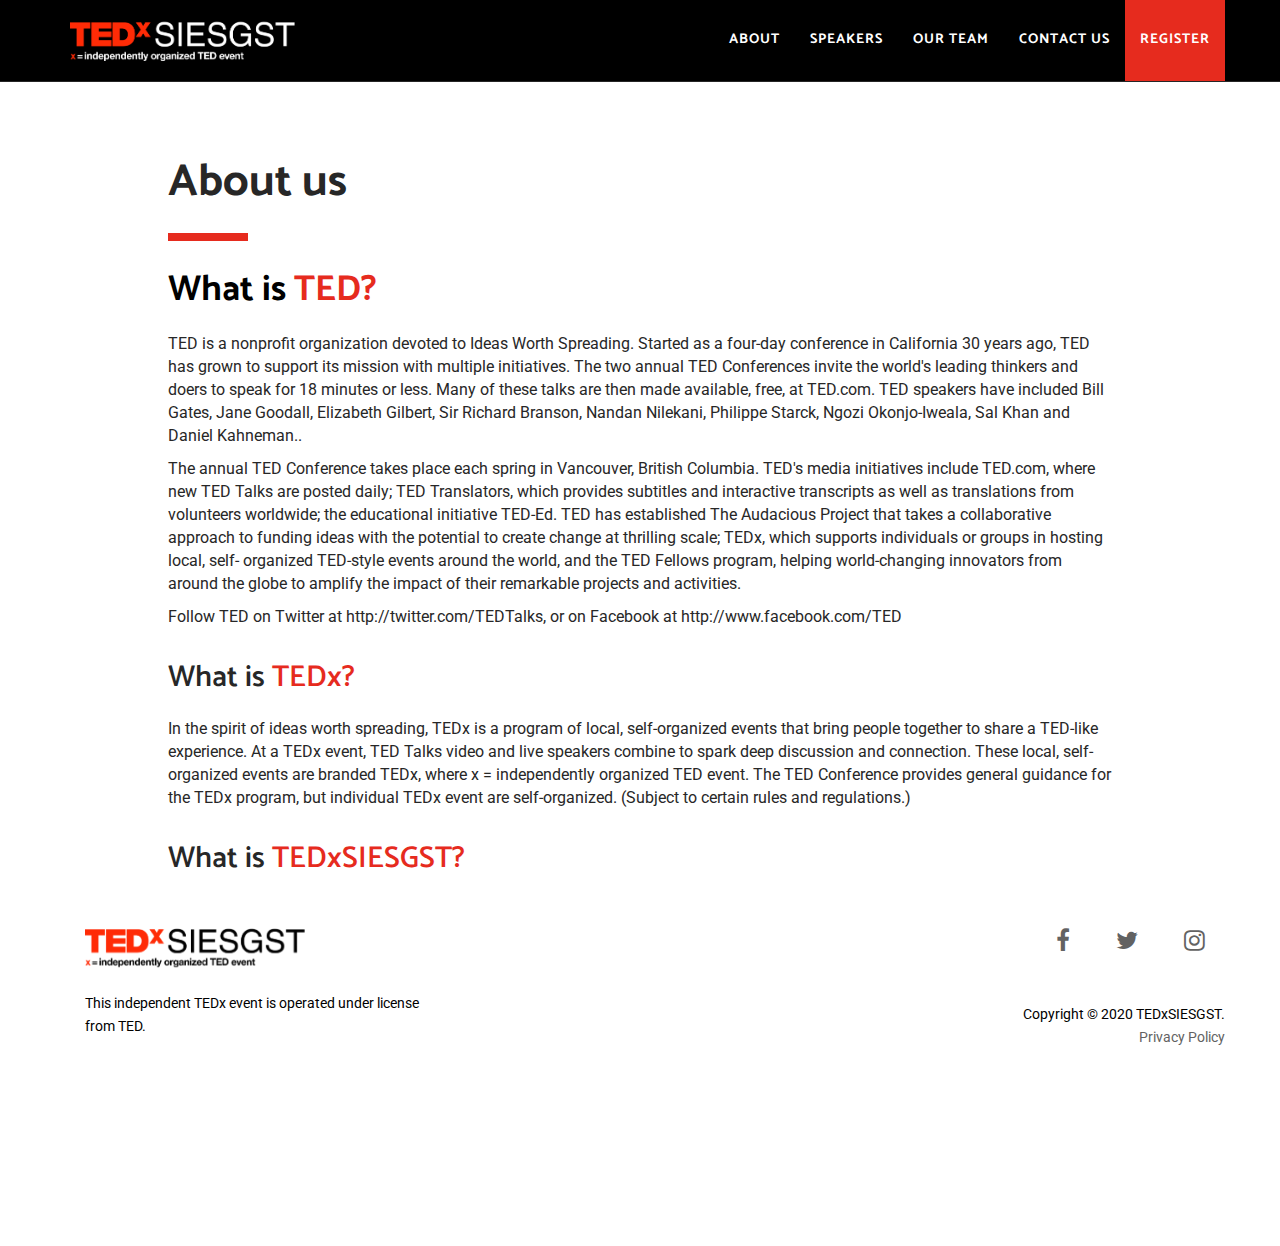
==== about/index.html @ f3faf843 "header tag with meta and social media integration" ====
<!DOCTYPE html>
<!--[if lt IE 7]>      <html class="no-js lt-ie9 lt-ie8 lt-ie7" lang="en"> <![endif]-->
<!--[if IE 7]>         <html class="no-js lt-ie9 lt-ie8" lang="en"> <![endif]-->
<!--[if IE 8]>         <html class="no-js lt-ie9" lang="en"> <![endif]-->
<!--[if gt IE 8]><!-->
<html class="no-js" lang="en">
<!--<![endif]-->

<head>
  <meta charset="utf-8">
  <meta name="viewport" content="width=device-width, initial-scale=1.0, maximum-scale=1">
  <meta http-equiv="X-UA-Compatible" content="IE=edge">

  <!-- Title, icon, description and keywords -->
  <title>About TEDx | TEDxSIES</title>
  <link rel="shortcut icon" href="../res/images/favicon.ico">
  <link rel="icon" href="../res/images/favicon.ico">
  <link rel="apple-touch-icon" href="../res/images/favicon.ico">
  <meta name="description" content="About TEDxSIES, x = independently organised TED event. SomethinK Different. This October, at SIES Graduate School of Technology.">
  <meta name="keywords" content="TEDx, SIESGST, SIES Graduate School of Technology, Navi Mumbai, event, talks, home, official, online, live, website">

  <!-- Social media tags -->
  <!-- Open Graph -->
  <meta property="og:title" content="About TEDx | TEDxSIES">
  <meta property="og:description" content="About TEDxSIES, x = independently organised TED event. SomethinK Different. This October, at SIES Graduate School of Technology.">
  <meta property="og:image" content="https://tedxsiesgst.live/og_icon.png">
  <meta property="og:url" content="https://tedxsiesgst.live">
  <meta property="og:type" content="website" />
  <meta property="og:image:type" content="image/png" />
  <meta property="og:image:width" content="512" />
  <meta property="og:image:height" content="512" />
  <meta property="og:image:alt" content="TEDxSIESGST" />
  <!-- Twitter -->
  <meta name="twitter:card" content="summary_large_image">
  <meta name="twitter:site" content="@TEDxSIESGST">
  <meta name="twitter:title" content="About TEDx | TEDxSIES" />
  <meta name="twitter:description" content="About TEDxSIES, x = independently organised TED event. SomethinK Different. This October, at SIES Graduate School of Technology." />
  <meta name="twitter:image" content="https://tedxsiesgst.live/og_icon.png" />
  <!-- Google+ -->
  <meta itemprop="name" content="About TEDx | TEDxSIES">
  <meta itemprop="description" content="About TEDxSIES, x = independently organised TED event. SomethinK Different. This October, at SIES Graduate School of Technology.">
  <meta itemprop="image" content="https://tedxsiesgst.live/og_icon.png">

  <!-- Browser themes -->
  <!-- Chrome, Firefox OS and Opera -->
  <meta name="theme-color" content="#000">
  <!-- Windows Phone -->
  <meta name="msapplication-navbutton-color" content="#000">
  <!-- iOS Safari -->
  <meta name="apple-mobile-web-app-status-bar-style" content="#000">

  <!-- Bootstrap -->
  <link rel="stylesheet" href="../res/css/bootstrap.min.css">

  <!-- Font Icons -->
  <link rel="stylesheet" href="../res/css/font-awesome.min.css">

  <!-- Plugins -->
  <link rel="stylesheet" href="../res/css/flickity.min.css">
  <link rel="stylesheet" href="../res/css/magnific-popup.css">

  <!-- Main styles -->
  <link rel="stylesheet" href="../res/css/main.css">
  <link rel="stylesheet" href="../res/css/style.css">

  <!-- Color skin -->
  <link rel="stylesheet" href="../res/css/color_red.css">

  <!-- Modernizr JS for IE8 support of HTML5 elements and media queries -->
  <!--[if lt IE 8]>
  <script src="../res/js/modernizr.min.js"></script>
  <![endif]-->
</head>

<body id="page-top">
  <!-- Navigation Start -->
  <nav id="navigation" class="navbar navbar-fixed-top navbar-dark">
    <div class="container">
      <div class="row">
        <div class="navbar-header col-lg-3">
          <button type="button" class="navbar-toggle collapsed" data-toggle="collapse" data-target="#navbar">
            <span class="sr-only">Toggle navigation</span>
            <span class="icon-bar"></span>
            <span class="icon-bar"></span>
            <span class="icon-bar"></span>
          </button>

          <a class="navbar-brand font-family-alt letter-spacing-1 text-extra-large text-uppercase" href="/">
            <img class="logo-navbar-dark" src="../res/images/logos/dark.png" alt=""/>
            <img class="logo-navbar-white" src="../res/images/logos/light.png" alt=""/>
          </a>
        </div>
        <!-- //.navbar-header -->

        <div id="navbar" class="navbar-collapse collapse col-lg-9 pull-right">
          <ul class="nav navbar-nav font-family-alt letter-spacing-1 text-uppercase font-weight-700">
            <li><a href="/about/" class="page-scroll">About</a></li>
            <li><a href="/speakers/" class="line-height-unset">Speakers</a></li>
            <li><a href="/our-team/" class="line-height-unset">Our Team</a></li>
            <li><a href="/contact/" class="line-height-unset">Contact Us</a></li>
            <li class="bg-base-color">
              <a href="/register/" class="line-height-unset width-100">
                Register
              </a>
            </li>
          </ul>
        </div>
        <!-- //.navbar-collapse -->
      </div>
      <!-- //.row -->
    </div>
    <!-- //.container -->
  </nav>
  <!-- //Navigation End -->



  <!-- Section - Alumni Start -->
  <section id="alumni" class="bg-white">
    <div class="container">
      <div class="row no-padding-rl">
        <div class="col-md-10 col-md-offset-1">
          <h1 class="font-family-alt font-weight-700 sm-title-large title-extra-large-2 text-gray-dark-2">
            About us
          </h1>
          <span class="bg-base-color xs-margin-6 xs-no-margin-rl margin-3 no-margin-rl separator-line-extra-thick-long"></span>
                <h1 class="font-family-alt font-weight-700">
                  What is <span class="text-base-color">TED?</span>
                </h1>
          <br>
          <div class="text-gray-dark-2">

            <p class="text-justify-center">TED is a nonprofit organization devoted to Ideas Worth Spreading. Started as a four-day conference in California 30 years ago, TED has grown to support its mission with multiple initiatives. The two annual TED Conferences invite the world's leading thinkers and doers to speak for 18 minutes or less. Many of these talks are then made available, free, at TED.com. TED speakers have included Bill Gates, Jane Goodall, Elizabeth Gilbert, Sir Richard Branson, Nandan Nilekani, Philippe Starck, Ngozi Okonjo-Iweala, Sal Khan and Daniel Kahneman..</p>

            <p class="text-justify-center">The annual TED Conference takes place each spring in Vancouver, British Columbia. TED's media initiatives include TED.com, where new TED Talks are posted daily; TED Translators, which provides subtitles and interactive transcripts as well as translations from volunteers worldwide; the educational initiative TED-Ed. TED has established The Audacious Project that takes a collaborative approach to funding ideas with the potential to create change at thrilling scale; TEDx, which supports individuals or groups in hosting local, self- organized TED-style events around the world, and the TED Fellows program, helping world-changing innovators from around the globe to amplify the impact of their remarkable projects and activities.</p>

            <p class="text-justify" >Follow TED on Twitter at http://twitter.com/TEDTalks, or on Facebook at http://www.facebook.com/TED</p>
          </div>
            <br>
          <div class="text-gray-dark-2">
            <h2 class="font-family-alt font-weight-600 ">
             What is  <span class="text-base-color">TEDx?</span>
            </h2>
            <br>
            <p class="text-justify-center"> In the spirit of ideas worth spreading, TEDx is a program of local, self-organized events that bring people together to share a TED-like experience. At a TEDx event, TED Talks video and live speakers combine to spark deep discussion and connection. These local, self-organized events are branded TEDx, where x = independently organized TED event. The TED Conference provides general guidance for the TEDx program, but individual TEDx event are self-organized. (Subject to certain rules and regulations.) </p>
          <br>
          <h2 class="font-family-alt font-weight-600">
            What is <span class="text-base-color">TEDxSIESGST?</span> 
          </h2>
          </div>
        </div>
        <!-- //.col-md-10 -->
      </div>
      <!-- //.row -->

  

  



  <!-- Section - Parallax banner start -->
  <section id="home-bg-parallax" class="height-50 no-padding overflow-hidden width-100">
    <!-- BG Parallax -->
    <div class="bg-parallax bg-overlay-black-5 width-100"></div>

    <div class="display-table height-100 position-absolute position-top position-left width-100">
      <div class="display-table-cell vertical-align-middle">
        <div class="container">
          <div class="row">
            <div class="countdown-timer">
              <div class="days">
                <span class="value">00</span>
                <span class="label">DAYS</span>
              </div>
              <div class="hours">
                <span class="value">00</span>
                <span class="label">HOURS</span>
              </div>
              <div class="minutes">
                <span class="value">00</span>
                <span class="label">MINS</span>
              </div>
              <div class="seconds">
                <span class="value">00</span>
                <span class="label">SEC</span>
              </div>
            </div>
          </div>
          <!-- //.row -->
        </div>
        <!-- //.container -->
      </div>
      <!-- //.display-table-cell -->
    </div>
    <!-- //.display-table -->
  </section>
  <!-- //Section - Parallax banner end -->



  <!-- Footer Start -->
  <footer class="footer bg-white">
    <div class="container">
      <div class="row">
        <div class="col-sm-4">
          <div class="footer-logo xs-text-center">
            <img src="../res/images/footer2.png" alt="">
          </div>
          <!-- //.footer-logo -->
          <p class="disclaimer xs-text-center">
            This independent TEDx event is operated under license from TED.
          </p>
          <!-- //.disclaimer -->
        </div>
        <!-- //.col-sm-4 -->

        <div class="col-sm-8">
          <div class="footer-social text-right">
            <ul class="list-inline list-unstyled no-margin xs-text-center xs-title-small title-medium">
              <li><a href="https://www.facebook.com/tedxsiesgst/"><i class="fa fa-facebook"></i></a></li>
              <li><a href="https://twitter.com/TEDxSIESGST"><i class="fa fa-twitter"></i></a></li>
              <li><a href="https://www.instagram.com/tedxSiesgst/"><i class="fa fa-instagram"></i></a></li>
            </ul>
            <br>
              <p class="disclaimer xs-text-center">
           
                <br>
                Copyright © 2020 TEDxSIESGST. <br> <a href="/Privacy/privacy.html" >Privacy Policy</a>
              </p>
          </div>
          <!-- //.footer-social -->
        </div>
        <!-- //.col-sm-8 -->
      </div>
      <!-- //.row -->
    </div>
    <!-- //.container -->
  </footer>
  <!-- //Footer End -->


  <!-- Scroll to top -->
  <a href="#page-top" class="page-scroll scroll-to-top"><i class="fa fa-angle-up"></i></a>


  <!-- jQuery -->
  <script src="../res/js/jquery.min.js"></script>

  <!-- Bootstrap -->
  <script src="../res/js/bootstrap.min.js"></script>

  <!-- Plugins -->
  <script src="../res/js/pace.min.js"></script>
  <script src="../res/js/debouncer.min.js"></script>
  <script src="../res/js/jquery.easing.min.js"></script>
  <script src="../res/js/jquery.inview.min.js"></script>
  <script src="../res/js/jquery.matchHeight.js"></script>
  <script src="../res/js/isotope.pkgd.min.js"></script>
  <script src="../res/js/imagesloaded.pkgd.min.js"></script>
  <script src="../res/js/flickity.pkgd.min.js"></script>
  <script src="../res/js/jquery.magnific-popup.min.js"></script>
  <script src="../res/js/jquery.validate.min.js"></script>

  <!-- BG Parallax JS -->
  <script src="../res/js/TweenMax.min.js"></script>
  <script src="../res/js/ScrollMagic.min.js"></script>
  <script src="../res/js/animation.gsap.min.js"></script>

  <!-- Theme -->
  <script src="../res/js/main.js"></script>

  <!-- Countdown -->
  <script src="../res/js/jquery.countdown.min.js"></script>
  <script src="../res/js/countdown.js"></script>

</body>

</html>
---- res/css/main.css ----
@import url(https://fonts.googleapis.com/css?family=Roboto:300,400,700);
@import url(https://fonts.googleapis.com/css?family=Catamaran:400,700,900);

body,
html,
ul {
  margin: 0;
  padding: 0
}
ol {
  padding-left: 0
}

.features-box p,
img {
  -webkit-backface-visibility: hidden
}

body,
html {
  height: 100%
}

body {
  color: #000;
  font-family: Roboto, sans-serif;
  font-size: 14px;
  -webkit-font-smoothing: antialiased;
  line-height: 23px;
  overflow-x: hidden
}

p {
  font-size: 16px
}

a,
a:active {
  color: #626262;
  text-decoration: none
}

a:focus,
a:hover {
  color: #272727;
  text-decoration: none
}

a:focus {
  outline: 0!important
}

img {
  height: auto;
  max-width: 100%
}

video {
  background-size: cover;
  display: table-cell;
  vertical-align: middle;
  width: 100%
}

dl,
ol,
ul {
  list-style-position: outside
}

ul {
  list-style: none
}

iframe {
  border: 0
}

input,
select,
textarea {
  letter-spacing: 1px;
  margin: 0 0 20px;
  max-width: 100%;
  padding: 8px 15px;
  resize: none;
  width: 100%;
  border: 2px solid rgba(0, 0, 0, .13)!important;
  font-size: 13px
}

input[type=button],
input[type=text],
input[type=email],
input[type=search],
input[type=password],
input[type=submit],
select,
textarea {
  -webkit-appearance: none;
  -moz-appearance: none;
  appearance: none;
  border-radius: 0;
  -webkit-transition: border .2s ease-in-out;
  -moz-transition: border .2s ease-in-out;
  -o-transition: border .2s ease-in-out;
  transition: border .2s ease-in-out;
  padding: 12px 24px
}

input:focus,
textarea:focus {
  border: 1px solid #989898;
  outline: 0
}

input[type=submit] {
  width: auto
}

select {
  color: #272727;
  outline: 0
}

select::-ms-expand {
  display: none
}

.select-wrapper {
  background: url(../images/icons/select-arrow.png) 97% 50% no-repeat #fff;
  box-shadow: none;
  margin-bottom: 20px;
  overflow: hidden;
  width: 100%
}

.select-wrapper select {
  background-color: transparent;
  background-image: none;
  cursor: pointer;
  margin-bottom: 0
}

form .error {
  border-color: #c00!important
}

form label.error {
  display: none!important
}

::selection {
  background: #dfdfdf;
  color: #000
}

::-moz-selection {
  background: #dfdfdf;
  color: #000
}

::-webkit-input-placeholder {
  color: #666!important;
  font-size: 13px;
  text-overflow: ellipsis
}

:-moz-placeholder {
  color: #666!important;
  font-size: 13px;
  opacity: 1;
  text-overflow: ellipsis
}

:-ms-input-placeholder {
  color: #666!important;
  font-size: 13px;
  opacity: 1;
  text-overflow: ellipsis
}

::-webkit-scrollbar {
  width: 12px
}

::-webkit-scrollbar-track {
  -webkit-box-shadow: inset 0 0 6px rgba(0, 0, 0, .3);
  -moz-box-shadow: inset 0 0 6px rgba(0, 0, 0, .3);
  box-shadow: inset 0 0 6px rgba(0, 0, 0, .3)
}

::-webkit-scrollbar-thumb {
  background: rgba(210, 210, 210, .8);
  -webkit-box-shadow: inset 0 0 6px rgba(0, 0, 0, .5);
  -moz-box-shadow: inset 0 0 6px rgba(0, 0, 0, .5);
  box-shadow: inset 0 0 6px rgba(0, 0, 0, .5)
}

::-webkit-scrollbar-thumb:window-inactive {
  background: rgba(210, 210, 210, .4)
}

h1,
h2,
h3,
h4,
h5,
h6 {
  margin: 0;
  padding: 0
}

.text-extra-small {
  font-size: 10px!important;
  line-height: 15px!important
}

.text-small {
  font-size: 11px!important;
  line-height: 20px!important
}

.text-medium {
  font-size: 14px!important;
  line-height: 22px!important
}

.text-large {
  font-size: 15px!important;
  line-height: 24px!important
}

.text-extra-large {
  font-size: 18px!important;
  line-height: 26px!important
}

.title-small {
  font-size: 20px!important;
  line-height: 30px!important
}

.title-medium {
  font-size: 24px!important;
  line-height: 32px!important
}

.title-large {
  font-size: 28px!important;
  line-height: 34px!important
}

.title-extra-large {
  font-size: 35px!important;
  line-height: 38px!important
}

.title-extra-large-2 {
  font-size: 45px!important;
  line-height: 45px!important
}

.title-extra-large-3 {
  font-size: 50px!important;
  line-height: 50px!important
}

.title-extra-large-4 {
  font-size: 70px!important;
  line-height: 70px!important
}

.title-extra-large-5 {
  font-size: 80px!important;
  line-height: 80px!important
}

.title-big {
  font-size: 100px!important;
  line-height: 100px!important
}

.title-big-2 {
  font-size: 125px!important;
  line-height: 125px!important
}

.title-big-3 {
  font-size: 150px!important;
  line-height: 150px!important
}

.font-family-base {
  font-family: Roboto, sans-serif!important
}

.btn,
.font-family-alt {
  font-family: Catamaran, sans-serif!important
}

.font-weight-100 {
  font-weight: 100!important
}

.font-weight-300 {
  font-weight: 300!important
}

.font-weight-400 {
  font-weight: 400!important
}

.font-weight-600 {
  font-weight: 600!important
}

.font-weight-700 {
  font-weight: 700!important
}

.font-weight-900 {
  font-weight: 900!important
}

.letter-spacing-1 {
  letter-spacing: 1px!important
}

.letter-spacing-2 {
  letter-spacing: 2px!important
}

.letter-spacing-3 {
  letter-spacing: 3px!important
}

.letter-spacing-4 {
  letter-spacing: 4px!important
}

.letter-spacing-5 {
  letter-spacing: 5px!important
}

.letter-spacing-6 {
  letter-spacing: 6px!important
}

.letter-spacing-7 {
  letter-spacing: 7px!important
}

.letter-spacing-8 {
  letter-spacing: 8px!important
}

.letter-spacing-9 {
  letter-spacing: 9px!important
}

.letter-spacing-10 {
  letter-spacing: 10px!important
}

.no-letter-spacing {
  letter-spacing: 0!important
}

.line-height-none {
  line-height: 0!important
}

.line-height-unset {
  line-height: unset!important
}

.text-decoration-line-through {
  text-decoration: line-through!important
}

.text-decoration-underline {
  text-decoration: underline!important
}

.text-transform-none {
  text-transform: none!important
}

.text-transform-unset {
  text-transform: unset!important
}

.word-wrap {
  word-wrap: break-word
}

.bg-cover,
.bg-fix,
.bg-parallax {
  background-repeat: no-repeat!important;
  overflow: hidden;
  background-position: center center!important;
  position: relative;
  background-size: cover!important
}

.bg-fix {
  -webkit-animation-duration: 0s;
  -webkit-animation-fill-mode: none;
  background-attachment: fixed!important
}

.bg-parallax {
  height: 150%;
  top: -75%
}

.bg-position-top {
  background-position: right top!important
}

.bg-position-right {
  background-position: right center!important
}

.bg-position-left {
  background-position: left center!important
}

.bg-hover-transparent:hover {
  background-color: transparent!important
}

.bg-overlay-black-1,
.bg-overlay-black-2,
.bg-overlay-black-3,
.bg-overlay-black-4,
.bg-overlay-black-5,
.bg-overlay-black-6,
.bg-overlay-black-7,
.bg-overlay-black-8,
.bg-overlay-black-9,
.bg-overlay-gray-1,
.bg-overlay-gray-2,
.bg-overlay-gray-3,
.bg-overlay-gray-4,
.bg-overlay-gray-5,
.bg-overlay-gray-6,
.bg-overlay-gray-7,
.bg-overlay-gray-8,
.bg-overlay-gray-9 {
  position: relative
}

.bg-overlay-black-1:before,
.bg-overlay-black-2:before,
.bg-overlay-black-3:before,
.bg-overlay-black-4:before,
.bg-overlay-black-5:before,
.bg-overlay-black-6:before,
.bg-overlay-black-7:before,
.bg-overlay-black-8:before,
.bg-overlay-black-9:before,
.bg-overlay-gray-1:before,
.bg-overlay-gray-2:before,
.bg-overlay-gray-3:before,
.bg-overlay-gray-4:before,
.bg-overlay-gray-5:before,
.bg-overlay-gray-6:before,
.bg-overlay-gray-7:before,
.bg-overlay-gray-8:before,
.bg-overlay-gray-9:before {
  content: '';
  display: block;
  height: 100%;
  left: 0;
  position: absolute;
  top: 0;
  width: 100% 
}

.bg-overlay-black-1:before {
  background: rgba(0, 0, 0, .1)!important
}

.bg-overlay-black-2:before {
  background: rgba(0, 0, 0, .2)!important
}

.bg-overlay-black-3:before {
  background: rgba(0, 0, 0, .3)!important
}

.bg-overlay-black-4:before {
  background: rgba(0, 0, 0, .4)!important
}

.bg-overlay-black-5:before {
  background: rgba(0, 0, 0, .5)!important
}

.bg-overlay-black-6:before {
  background: rgba(0, 0, 0, .6)!important
}

.bg-overlay-black-7:before {
  background: rgba(0, 0, 0, .7)!important
}

.bg-overlay-black-8:before {
  background: rgba(0, 0, 0, .8)!important
}

.bg-overlay-black-9:before {
  background: rgba(0, 0, 0, .9)!important
}

.bg-overlay-gray-1:before {
  background: rgba(37, 37, 37, .1)!important
}

.bg-overlay-gray-2:before {
  background: rgba(37, 37, 37, .2)!important
}

.bg-overlay-gray-3:before {
  background: rgba(37, 37, 37, .3)!important
}

.bg-overlay-gray-4:before {
  background: rgba(37, 37, 37, .4)!important
}

.bg-overlay-gray-5:before {
  background: rgba(37, 37, 37, .5)!important
}

.bg-overlay-gray-6:before {
  background: rgba(37, 37, 37, .6)!important
}

.bg-overlay-gray-7:before {
  background: rgba(37, 37, 37, .7)!important
}

.bg-overlay-gray-8:before {
  background: rgba(37, 37, 37, .8)!important
}

.bg-overlay-gray-9:before {
  background: rgba(37, 37, 37, .9)!important
}

.border {
  border: 1px solid rgba(0, 0, 0, .1)!important
}

.border-top {
  border-top: 1px solid rgba(0, 0, 0, .1)
}

.border-right {
  border-right: 1px solid rgba(0, 0, 0, .1)
}

.border-bottom {
  border-bottom: 1px solid rgba(0, 0, 0, .1)
}

.border-left {
  border-left: 1px solid rgba(0, 0, 0, .1)
}

.border-thick {
  border-width: 2px!important
}

.border-medium-thick {
  border-width: 3px!important
}

.border-extra-thick {
  border-width: 4px!important
}

.no-border-tb,
.no-border-top {
  border-top: none!important
}

.no-border-bottom,
.no-border-tb {
  border-bottom: none!important
}

.no-border-right,
.no-border-rl {
  border-right: none!important
}

.no-border-left,
.no-border-rl {
  border-left: none!important
}

.border-circle {
  border-radius: 50%!important
}

.border-round {
  border-radius: 3px!important
}

.no-border {
  border: none!important
}

.no-border-radius {
  border-radius: 0!important
}

.button {
  margin-top: 0;
  margin-bottom: 0
}

.btn {
  border: 2px solid transparent;
  border-radius: 0;
  display: inline-block;
  font-size: 12px;
  font-weight: 600;
  letter-spacing: 1px;
  margin-right: 15px;
  padding: 8px 20px 9px;
  text-transform: uppercase;
  width: auto;
  -webkit-transition: all .2s ease-in-out;
  -moz-transition: all .2s ease-in-out;
  -o-transition: all .2s ease-in-out;
  transition: all .2s ease-in-out
}

.btn:hover {
  background-color: transparent
}

.btn:focus {
  border-width: 2px!important
}

.btn i {
  margin-right: 5px
}

.btn-round {
  border-radius: 4px!important
}

.btn.btn-extra-small {
  font-size: 9px;
  padding: 4px 12px 3px
}

.btn.btn-small {
  font-size: 11px;
  padding: 5px 14px
}

.btn.btn-medium {
  font-size: 14px;
  padding: 10px 22px
}

.btn.btn-large {
  font-size: 16px;
  padding: 16px 30px
}

.btn.btn-extra-large {
  font-size: 18px;
  padding: 18px 35px
}

.btn.btn-hover-transparent:hover {
  background-color: transparent!important
}

.btn.btn-border-thin,
.btn.btn-border-thin:focus {
  border-width: 1px!important
}

.btn.btn-border-thick,
.btn.btn-border-thick:focus {
  border-width: 4px!important
}

.display-block {
  display: block!important
}

.display-inherit {
  display: inherit!important
}

.display-inline {
  display: inline!important
}

.display-inline-block {
  display: inline-block!important
}

.display-none {
  display: none!important
}

.display-table {
  display: table!important
}

.display-table-cell {
  display: table-cell!important
}

.ease {
  -webkit-transition: all .2s ease-in-out;
  -moz-transition: all .2s ease-in-out;
  -o-transition: all .2s ease-in-out;
  transition: all .2s ease-in-out
}

.title-sideline-base-color,
.title-sideline-black,
.title-sideline-blue,
.title-sideline-gray,
.title-sideline-gray-dark,
.title-sideline-gray-dark-2,
.title-sideline-gray-light,
.title-sideline-gray-light-2,
.title-sideline-green,
.title-sideline-green-2,
.title-sideline-orange,
.title-sideline-orange-2,
.title-sideline-pink,
.title-sideline-purple,
.title-sideline-red,
.title-sideline-white,
.title-sideline-white-2,
.title-sideline-white-3,
.title-strikethrough-base-color,
.title-strikethrough-black,
.title-strikethrough-blue,
.title-strikethrough-gray,
.title-strikethrough-gray-dark,
.title-strikethrough-gray-dark-2,
.title-strikethrough-gray-light,
.title-strikethrough-gray-light-2,
.title-strikethrough-green,
.title-strikethrough-green-2,
.title-strikethrough-orange,
.title-strikethrough-orange-2,
.title-strikethrough-pink,
.title-strikethrough-purple,
.title-strikethrough-red,
.title-strikethrough-white,
.title-strikethrough-white-2,
.title-strikethrough-white-3,
.title-underline-base-color,
.title-underline-black,
.title-underline-blue,
.title-underline-gray,
.title-underline-gray-dark,
.title-underline-gray-dark-2,
.title-underline-gray-light,
.title-underline-gray-light-2,
.title-underline-green,
.title-underline-green-2,
.title-underline-orange,
.title-underline-orange-2,
.title-underline-pink,
.title-underline-purple,
.title-underline-red,
.title-underline-thick-base-color,
.title-underline-thick-black,
.title-underline-thick-blue,
.title-underline-thick-gray,
.title-underline-thick-gray-dark,
.title-underline-thick-gray-dark-2,
.title-underline-thick-gray-light,
.title-underline-thick-gray-light-2,
.title-underline-thick-green,
.title-underline-thick-green-2,
.title-underline-thick-orange,
.title-underline-thick-orange-2,
.title-underline-thick-pink,
.title-underline-thick-purple,
.title-underline-thick-red,
.title-underline-thick-white,
.title-underline-thick-white-2,
.title-underline-thick-white-3,
.title-underline-white,
.title-underline-white-2,
.title-underline-white-3 {
  display: inline-block
}

.title-sideline-base-color,
.title-sideline-black,
.title-sideline-blue,
.title-sideline-gray,
.title-sideline-gray-dark,
.title-sideline-gray-dark-2,
.title-sideline-gray-light,
.title-sideline-gray-light-2,
.title-sideline-green,
.title-sideline-green-2,
.title-sideline-orange,
.title-sideline-orange-2,
.title-sideline-pink,
.title-sideline-purple,
.title-sideline-red,
.title-sideline-white,
.title-sideline-white-2,
.title-sideline-white-3,
.title-strikethrough-base-color,
.title-strikethrough-black,
.title-strikethrough-blue,
.title-strikethrough-gray,
.title-strikethrough-gray-dark,
.title-strikethrough-gray-dark-2,
.title-strikethrough-gray-light,
.title-strikethrough-gray-light-2,
.title-strikethrough-green,
.title-strikethrough-green-2,
.title-strikethrough-orange,
.title-strikethrough-orange-2,
.title-strikethrough-pink,
.title-strikethrough-purple,
.title-strikethrough-red,
.title-strikethrough-white,
.title-strikethrough-white-2,
.title-strikethrough-white-3 {
  position: relative
}

.title-underline-base-color,
.title-underline-black,
.title-underline-blue,
.title-underline-gray,
.title-underline-gray-dark,
.title-underline-gray-dark-2,
.title-underline-gray-light,
.title-underline-gray-light-2,
.title-underline-green,
.title-underline-green-2,
.title-underline-orange,
.title-underline-orange-2,
.title-underline-pink,
.title-underline-purple,
.title-underline-red,
.title-underline-white,
.title-underline-white-2,
.title-underline-white-3 {
  border-bottom: 2px solid transparent;
  padding-bottom: 3px
}

.title-underline-thick-base-color,
.title-underline-thick-black,
.title-underline-thick-blue,
.title-underline-thick-gray,
.title-underline-thick-gray-dark,
.title-underline-thick-gray-dark-2,
.title-underline-thick-gray-light,
.title-underline-thick-gray-light-2,
.title-underline-thick-green,
.title-underline-thick-green-2,
.title-underline-thick-orange,
.title-underline-thick-orange-2,
.title-underline-thick-pink,
.title-underline-thick-purple,
.title-underline-thick-red,
.title-underline-thick-white,
.title-underline-thick-white-2,
.title-underline-thick-white-3 {
  border-bottom: 5px solid transparent;
  padding-bottom: 4px
}

.title-sideline-base-color,
.title-sideline-black,
.title-sideline-blue,
.title-sideline-gray,
.title-sideline-gray-dark,
.title-sideline-gray-dark-2,
.title-sideline-gray-light,
.title-sideline-gray-light-2,
.title-sideline-green,
.title-sideline-green-2,
.title-sideline-orange,
.title-sideline-orange-2,
.title-sideline-pink,
.title-sideline-purple,
.title-sideline-red,
.title-sideline-white,
.title-sideline-white-2,
.title-sideline-white-3 {
  padding: 0
}

.title-sideline-base-color:before,
.title-sideline-black:before,
.title-sideline-blue:before,
.title-sideline-gray-dark-2:before,
.title-sideline-gray-dark:before,
.title-sideline-gray-light-2:before,
.title-sideline-gray-light:before,
.title-sideline-gray:before,
.title-sideline-green-2:before,
.title-sideline-green:before,
.title-sideline-orange-2:before,
.title-sideline-orange:before,
.title-sideline-pink:before,
.title-sideline-purple:before,
.title-sideline-red:before,
.title-sideline-white-2:before,
.title-sideline-white-3:before,
.title-sideline-white:before {
  content: '';
  margin-top: -2px;
  position: absolute;
  left: -20px;
  top: 50%;
  width: 12px;
  height: 4px
}

.title-strikethrough-base-color:before,
.title-strikethrough-black:before,
.title-strikethrough-blue:before,
.title-strikethrough-gray-dark-2:before,
.title-strikethrough-gray-dark:before,
.title-strikethrough-gray-light-2:before,
.title-strikethrough-gray-light:before,
.title-strikethrough-gray:before,
.title-strikethrough-green-2:before,
.title-strikethrough-green:before,
.title-strikethrough-orange-2:before,
.title-strikethrough-orange:before,
.title-strikethrough-pink:before,
.title-strikethrough-purple:before,
.title-strikethrough-red:before,
.title-strikethrough-white-2:before,
.title-strikethrough-white-3:before,
.title-strikethrough-white:before {
  content: '';
  display: block;
  margin-top: -1px;
  position: absolute;
  top: 50%;
  left: 0;
  width: 100%;
  height: 2px
}

.height-50 {
  height: 50%!important
}

.height-100 {
  height: 100%!important
}

.height-auto {
  height: auto!important
}

.min-height-100 {
  min-height: 100%
}

.img-box-shadow {
  box-shadow: 0 0 25px 0 rgba(0, 0, 0, .04)
}

.img-box-shadow-shallow {
  box-shadow: 0 0 20px 0 rgba(0, 0, 0, .06)
}

.img-box-shadow-wide {
  box-shadow: 0 23px 40px rgba(0, 0, 0, .2)
}

.margin-1 {
  margin: 1%!important
}

.margin-1-5 {
  margin: 1.5%!important
}

.margin-2 {
  margin: 2%!important
}

.margin-2-5 {
  margin: 2.5%!important
}

.margin-3 {
  margin: 3%!important
}

.margin-3-5 {
  margin: 3.5%!important
}

.margin-4 {
  margin: 4%!important
}

.margin-4-5 {
  margin: 4.5%!important
}

.margin-5 {
  margin: 5%!important
}

.margin-5-5 {
  margin: 5.5%!important
}

.margin-6 {
  margin: 6%!important
}

.margin-6-5 {
  margin: 6.5%!important
}

.margin-7 {
  margin: 7%!important
}

.margin-7-5 {
  margin: 7.5%!important
}

.margin-8 {
  margin: 8%!important
}

.margin-8-5 {
  margin: 8.5%!important
}

.margin-9 {
  margin: 9%!important
}

.margin-9-5 {
  margin: 9.5%!important
}

.margin-10 {
  margin: 10%!important
}

.margin-10-5 {
  margin: 10.5%!important
}

.margin-11 {
  margin: 11%!important
}

.margin-11-5 {
  margin: 11.5%!important
}

.margin-12 {
  margin: 12%!important
}

.margin-12-5 {
  margin: 12.5%!important
}

.margin-13 {
  margin: 13%!important
}

.margin-13-5 {
  margin: 13.5%!important
}

.margin-14 {
  margin: 14%!important
}

.margin-14-5 {
  margin: 14.5%!important
}

.margin-15 {
  margin: 15%!important
}

.margin-15-5 {
  margin: 15.5%!important
}

.margin-16 {
  margin: 16%!important
}

.margin-16-5 {
  margin: 16.5%!important
}

.margin-17 {
  margin: 17%!important
}

.margin-17-5 {
  margin: 17.5%!important
}

.margin-18 {
  margin: 18%!important
}

.margin-18-5 {
  margin: 18.5%!important
}

.margin-19 {
  margin: 19%!important
}

.margin-19-5 {
  margin: 19.5%!important
}

.margin-20 {
  margin: 20%!important
}

.margin-20-5 {
  margin: 20.5%!important
}

.no-margin-tb,
.no-margin-top {
  margin-top: 0!important
}

.no-margin-bottom,
.no-margin-tb {
  margin-bottom: 0!important
}

.margin-rl-auto {
  margin-right: auto!important;
  margin-left: auto!important
}

.margin-top-16p {
  margin-top: 16px;
}

.no-margin-right,
.no-margin-rl {
  margin-right: 0!important
}

.no-margin-left,
.no-margin-rl {
  margin-left: 0!important
}

.no-margin {
  margin: 0!important
}

.opacity-0 {
  opacity: 0!important
}

.opacity-1 {
  opacity: .1!important
}

.opacity-2 {
  opacity: .2!important
}

.opacity-3 {
  opacity: .3!important
}

.opacity-4 {
  opacity: .4!important
}

.opacity-5 {
  opacity: .5!important
}

.opacity-6 {
  opacity: .6!important
}

.opacity-7 {
  opacity: .7!important
}

.opacity-8 {
  opacity: .8!important
}

.opacity-9 {
  opacity: .9!important
}

.no-opacity {
  opacity: 1!important
}

.overflow-auto {
  overflow: auto!important
}

.overflow-hidden {
  overflow: hidden!important
}

.overflow-visible {
  overflow: visible!important
}

.padding-1 {
  padding: 1%!important
}

.padding-1-5 {
  padding: 1.5%!important
}

.padding-2 {
  padding: 2%!important
}

.padding-2-5 {
  padding: 2.5%!important
}

.padding-3 {
  padding: 3%!important
}

.padding-3-5 {
  padding: 3.5%!important
}

.padding-4 {
  padding: 4%!important
}

.padding-4-5 {
  padding: 4.5%!important
}

.padding-5 {
  padding: 5%!important
}

.padding-5-5 {
  padding: 5.5%!important
}

.padding-6 {
  padding: 6%!important
}

.padding-6-5 {
  padding: 6.5%!important
}

.padding-7 {
  padding: 7%!important
}

.padding-7-5 {
  padding: 7.5%!important
}

.padding-8 {
  padding: 8%!important
}

.padding-8-5 {
  padding: 8.5%!important
}

.padding-9 {
  padding: 9%!important
}

.padding-9-5 {
  padding: 9.5%!important
}

.padding-10 {
  padding: 10%!important
}

.padding-10-5 {
  padding: 10.5%!important
}

.padding-11 {
  padding: 11%!important
}

.padding-11-5 {
  padding: 11.5%!important
}

.padding-12 {
  padding: 12%!important
}

.padding-12-5 {
  padding: 12.5%!important
}

.padding-13 {
  padding: 13%!important
}

.padding-13-5 {
  padding: 13.5%!important
}

.padding-14 {
  padding: 14%!important
}

.padding-14-5 {
  padding: 14.5%!important
}

.padding-15 {
  padding: 15%!important
}

.padding-15-5 {
  padding: 15.5%!important
}

.padding-16 {
  padding: 16%!important
}

.padding-16-5 {
  padding: 16.5%!important
}

.padding-17 {
  padding: 17%!important
}

.padding-17-5 {
  padding: 17.5%!important
}

.padding-18 {
  padding: 18%!important
}

.padding-18-5 {
  padding: 18.5%!important
}

.padding-19 {
  padding: 19%!important
}

.padding-19-5 {
  padding: 19.5%!important
}

.padding-20 {
  padding: 20%!important
}

.padding-20-5 {
  padding: 20.5%!important
}

.padding-tb-9px {
  padding-top: 9px;
  padding-bottom: 9px
}

.no-padding-tb,
.no-padding-top {
  padding-top: 0!important
}

.no-padding-bottom,
.no-padding-tb {
  padding-bottom: 0!important
}

.padding-rl-13px {
  padding-right: 13px;
  padding-left: 13px
}

.no-padding-right,
.no-padding-rl {
  padding-right: 0!important
}

.no-padding-left,
.no-padding-rl {
  padding-left: 0!important
}

.no-padding {
  padding: 0!important
}

.position-absolute {
  position: absolute!important
}

.position-fixed {
  position: fixed!important
}

.position-relative {
  position: relative!important
}

.position-top {
  top: 0!important
}

.position-right {
  right: 0!important
}

.position-bottom {
  bottom: 0!important
}

.position-left {
  left: 0!important
}

.position-top-50 {
  top: 50%!important
}

.position-left-50 {
  left: 50%!important
}

.separator-line,
.separator-line-extra-thick,
.separator-line-extra-thick-full,
.separator-line-extra-thick-long,
.separator-line-full,
.separator-line-long,
.separator-line-medium-thick,
.separator-line-medium-thick-full,
.separator-line-medium-thick-long,
.separator-line-thick,
.separator-line-thick-full,
.separator-line-thick-long,
.separator-line-thin,
.separator-line-thin-full,
.separator-line-thin-long {
  display: block
}

.separator-line-thin,
.separator-line-thin-full,
.separator-line-thin-long {
  height: 1px
}

.separator-line,
.separator-line-full,
.separator-line-long {
  height: 2px
}

.separator-line-thick,
.separator-line-thick-full,
.separator-line-thick-long {
  height: 4px
}

.separator-line-medium-thick,
.separator-line-medium-thick-full,
.separator-line-medium-thick-long {
  height: 6px
}

.separator-line-extra-thick,
.separator-line-extra-thick-full,
.separator-line-extra-thick-long {
  height: 8px
}

.separator-line,
.separator-line-extra-thick,
.separator-line-medium-thick,
.separator-line-thick,
.separator-line-thin {
  width: 30px
}

.separator-line-extra-thick-long,
.separator-line-long,
.separator-line-medium-thick-long,
.separator-line-thick-long,
.separator-line-thin-long {
  width: 80px
}

.separator-line-extra-thick-full,
.separator-line-full,
.separator-line-medium-thick-full,
.separator-line-thick-full,
.separator-line-thin-full {
  width: 100%
}

.vertical-align-top {
  vertical-align: top!important
}

.vertical-align-middle {
  vertical-align: middle!important
}

.vertical-align-bottom {
  vertical-align: bottom!important
}

.width-20 {
  width: 20%!important
}

.width-25 {
  width: 25%!important
}

.width-50 {
  width: 50%!important
}

.width-100 {
  width: 100%!important
}

.width-auto {
  width: auto!important
}

.min-width-100 {
  min-width: 100%
}

.features-box:hover .show-on-hover:not(.disabled) {
  opacity: .8
}

.features-box .box-shadow-yes {
  -webkit-box-shadow: 5px 5px 30px 0 rgba(0, 0, 0, .03);
  -moz-box-shadow: 5px 5px 30px 0 rgba(0, 0, 0, .03);
  box-shadow: 5px 5px 30px 0 rgba(0, 0, 0, .03)
}

.features-box .show-on-hover {
  opacity: 0
}

.features-box .show-on-hover.active {
  opacity: .8
}

.carousel.carousel-fullscreen,
.carousel.carousel-fullscreen .flickity-viewport {
  height: 100%!important;
  width: 100%!important
}

.gallery-grid figcaption,
.gallery-grid figcaption .display-table,
.gallery-grid img {
  -webkit-transition: all .3s ease;
  -moz-transition: all .3s ease;
  -o-transition: all .3s ease;
  transition: all .3s ease
}

.gallery-wrapper {
  clear: both;
  width: 100%
}

.gallery-grid .item {
  float: left
}

.gallery-grid figure {
  overflow: hidden;
  position: relative;
  width: 100%;
  height: 100%
}

.gallery-grid figcaption {
  background-color: rgba(0, 0, 0, .6);
  height: 100%;
  opacity: 0;
  position: absolute;
  top: 0;
  left: 0;
  width: 100%
}

.gallery-grid figure:hover figcaption,
.mfp-bg {
  opacity: 1
}

.gallery-grid figcaption a {
  display: block;
  height: 100%;
  position: absolute;
  top: 0;
  left: 0;
  width: 100%
}

.gallery-grid figcaption .display-table {
  bottom: 0;
  margin-bottom: -100%;
  position: absolute;
  text-align: center;
  left: 0;
  width: 100%;
  height: 50%
}

.gallery-grid figcaption .display-table-cell {
  padding: 0 50px;
  vertical-align: middle
}

.gallery-grid img {
  display: block;
  position: relative;
  top: 0;
  width: 100%
}

.gallery-grid.grid-col-2 .item {
  width: 50%
}

.gallery-grid.grid-col-3 .item {
  width: 33.33%
}

.gallery-grid.grid-col-4 .item {
  width: 25%
}

.gallery-grid.gutter-small {
  margin-left: -11px
}

.gallery-grid.gutter-small .item {
  padding: 0 0 11px 11px
}

.gallery-grid.gutter-medium {
  margin-left: -22px
}

.gallery-grid.gutter-medium .item {
  padding: 0 0 22px 22px
}

.gallery-grid.gutter-wide {
  margin-left: -40px
}

.gallery-grid.gutter-wide .item {
  padding: 0 0 40px 40px
}

.gallery-grid figure a {
  cursor: url(../images/icons/zoom-in-white.png), pointer
}

.gallery-grid figure:hover img {
  transform: scale(1.2, 1.2);
  -webkit-transform: scale(1.2, 1.2);
  -ms-transform: scale(1.2, 1.2)
}

.gallery-grid figure:hover figcaption .display-table {
  margin-bottom: 0
}

.mfp-bg {
  background: #fefefe
}

.mfp-figure:after {
  -webkit-box-shadow: 0 50px 80px 0 rgba(0, 0, 0, .2);
  -moz-box-shadow: 0 50px 80px 0 rgba(0, 0, 0, .2);
  box-shadow: 0 50px 80px 0 rgba(0, 0, 0, .2)
}

.mfp-counter,
.mfp-title {
  font-family: Catamaran, sans-serif;
  font-size: 11px;
  font-weight: 700;
  text-transform: uppercase;
  letter-spacing: 1px
}

.mfp-counter-curr,
.mfp-title {
  color: #000
}

.mfp-counter {
  color: #626262
}

.mfp-iframe-holder .mfp-close,
.mfp-image-holder .mfp-close,
.navbar.navbar-white.shrink .navbar-brand,
.navbar.navbar-white.shrink .navbar-nav>li>a {
  color: #000
}

.mfp-zoom-out-cur,
.mfp-zoom-out-cur .mfp-image-holder .mfp-close {
  cursor: url(../images/icons/zoom-out-dark.png), -moz-zoom-out;
  cursor: url(../images/icons/zoom-out-dark.png), -webkit-zoom-out;
  cursor: url(../images/icons/zoom-out-dark.png), zoom-out
}

.mfp-arrow {
  height: 60px!important;
  margin-top: -30px!important;
  width: 60px!important
}

.mfp-arrow:after,
.mfp-arrow:before {
  display: none!important
}

.mfp-arrow-left,
.mfp-arrow-right {
  background-position: center center!important;
  background-repeat: no-repeat!important
}

.mfp-arrow-right {
  background-image: url(../images/icons/arrow-right-dark.png)!important;
  right: 25px!important
}

.mfp-arrow-left {
  background-image: url(../images/icons/arrow-left-dark.png)!important;
  left: 25px!important
}

.mfp-fade.mfp-bg,
.mfp-fade.mfp-wrap .mfp-content {
  -webkit-transition: all .15s ease-out;
  -moz-transition: all .15s ease-out;
  -o-transition: all .15s ease-out;
  transition: all .15s ease-out
}

.mfp-fade.mfp-bg,
.mfp-fade.mfp-bg.mfp-removing,
.mfp-fade.mfp-wrap .mfp-content,
.mfp-fade.mfp-wrap.mfp-removing .mfp-content {
  opacity: 0
}

.mfp-fade.mfp-bg.mfp-ready {
  opacity: .98
}

.mfp-fade.mfp-wrap.mfp-ready .mfp-content {
  opacity: 1
}

.pace {
  -webkit-pointer-events: none;
  pointer-events: none;
  -webkit-user-select: none;
  -moz-user-select: none;
  user-select: none
}

.pace-inactive {
  display: none
}

.pace .pace-progress {
  height: 3px;
  position: fixed;
  right: 100%;
  top: 0;
  width: 100%;
  z-index: 2000
}

.navbar,
.navbar.navbar-white.shrink .navbar-nav>li.active>a:before,
.navbar.shrink {
  background-color: #000
}

.navbar .navbar-nav>li.active>a:before,
.navbar .navbar-toggle .icon-bar,
.navbar.navbar-white.shrink {
  background-color: #fff
}

.navbar .navbar-brand,
.navbar .navbar-nav>li>a {
  color: #fff
}

.navbar,
.navbar .container,
.navbar .header-action-button,
.navbar .navbar-brand,
.navbar .navbar-brand img,
.navbar .navbar-nav>li {
  -webkit-transition: all .2s ease-in-out;
  -moz-transition: all .2s ease-in-out;
  -o-transition: all .2s ease-in-out;
  transition: all .2s ease-in-out
}

.navbar {
  border: none;
  border-radius: 0;
  display: inline-table;
  margin: 0;
  width: 100%
}

.navbar .container {
  display: table-cell;
  position: relative;
  vertical-align: middle;
  height: 80px
}

.navbar .navbar-brand {
  height: 80px;
  line-height: 80px!important;
  padding: 0 15px
}

.navbar .navbar-brand img {
  display: inline-block;
  max-height: 43px;
  position: absolute;
  top: 18px;
  left: auto
}

.navbar .navbar-brand img.logo-navbar-white {
  opacity: 0
}

.navbar .navbar-toggle {
  border: 1px solid #fff;
  border-radius: 0;
  margin-top: 24px
}

.navbar .navbar-toggle:focus,
.navbar .navbar-toggle:hover {
  background-color: transparent;
  cursor: pointer
}

.navbar .navbar-nav>li.active>a,
.navbar .navbar-nav>li>a:focus,
.navbar .navbar-nav>li>a:hover {
  background-color: inherit
}

.navbar .navbar-collapse {
  box-shadow: none
}

.navbar .navbar-nav>li {
  padding: 10px 0 10px 30px
}

.navbar .navbar-nav>li.active>a:focus,
.navbar .navbar-nav>li.active>a:hover {
  background-color: inherit;
  opacity: 1
}

.navbar .navbar-nav>li.active>a:before {
  content: '';
  display: block;
  position: absolute;
  bottom: 0;
  left: 0;
  width: 100%;
  height: 1px
}

.navbar .navbar-nav>li>a {
  display: inline-block;
  padding: 0 0 1px;
  position: relative;
  -webkit-transition: opacity .2s ease-in-out;
  -moz-transition: opacity .2s ease-in-out;
  -o-transition: opacity .2s ease-in-out;
  transition: opacity .2s ease-in-out
}

.navbar .navbar-nav>li>a:hover {
  opacity: .8
}

.scroll-to-top,
.title-sideline-black:before {
  background-color: #000
}

.navbar .navbar-nav>li.action-button>a:focus,
.navbar .navbar-nav>li.action-button>a:hover {
  opacity: 1
}

.navbar .header-action-button {
  height: 80px;
  line-height: 80px
}

.navbar.shrink {
  -webkit-box-shadow: 0 8px 17px -8px rgba(0, 0, 0, .1);
  -moz-box-shadow: 0 8px 17px -8px rgba(0, 0, 0, .1);
  box-shadow: 0 8px 17px -8px rgba(0, 0, 0, .1)
}

.navbar.shrink .header-action-button {
  height: 60px;
  line-height: 60px
}

.navbar.navbar-white.shrink {
  opacity: .96
}

.navbar.navbar-white.shrink .navbar-brand img.logo-navbar-dark {
  opacity: 0
}

.navbar.navbar-white.shrink .navbar-brand img.logo-navbar-white {
  opacity: 1
}

section {
  padding: 0;
  padding-top: 120px;
  padding-bottom: 60px;
  position: relative
}
section.pull-up {
  padding-top: 60px;
}

.scroll-to-top {
  border-radius: 2px;
  display: none;
  position: fixed;
  right: 35px;
  top: 94%;
  text-align: center;
  z-index: 999
}

.scroll-to-top i {
  color: #fff;
  font-size: 18px;
  margin: 0 6px
}

.title-underline-black,
.title-underline-thick-black {
  border-color: #000
}

.title-underline-gray,
.title-underline-thick-gray {
  border-color: #989898
}

.title-underline-gray-dark,
.title-underline-thick-gray-dark {
  border-color: #626262
}

.title-underline-gray-dark-2,
.title-underline-thick-gray-dark-2 {
  border-color: #272727
}

.title-underline-gray-light,
.title-underline-thick-gray-light {
  border-color: #dfdfdf
}

.title-underline-gray-light-2,
.title-underline-thick-gray-light-2 {
  border-color: #f6f6f6
}

.title-underline-thick-white,
.title-underline-white {
  border-color: #fff
}

.title-underline-thick-white-2,
.title-underline-white-2 {
  border-color: #fefefe
}

.title-underline-thick-white-3,
.title-underline-white-3 {
  border-color: #fcfcfc
}

.title-underline-blue,
.title-underline-thick-blue {
  border-color: #4a90e2
}

.title-underline-green,
.title-underline-thick-green {
  border-color: #33cb98
}

.title-underline-green-2,
.title-underline-thick-green-2 {
  border-color: #66b772
}

.title-underline-orange,
.title-underline-thick-orange {
  border-color: #ff7e5b
}

.title-underline-orange-2,
.title-underline-thick-orange-2 {
  border-color: #ffa84c
}

.title-underline-pink,
.title-underline-thick-pink {
  border-color: #ff4081
}

.title-underline-purple,
.title-underline-thick-purple {
  border-color: #aa2e85
}

.title-underline-red,
.title-underline-thick-red {
  border-color: #ef494d
}

.title-sideline-gray:before {
  background-color: #989898
}

.title-sideline-gray-dark:before {
  background-color: #626262
}

.title-sideline-gray-dark-2:before {
  background-color: #272727
}

.title-sideline-gray-light:before {
  background-color: #dfdfdf
}

.title-sideline-gray-light-2:before {
  background-color: #f6f6f6
}

.title-sideline-white:before {
  background-color: #fff
}

.title-sideline-white-2:before {
  background-color: #fefefe
}

.title-sideline-white-3:before {
  background-color: #fcfcfc
}

.title-sideline-blue:before {
  background-color: #4a90e2
}

.title-sideline-green:before {
  background-color: #33cb98
}

.title-sideline-green-2:before {
  background-color: #66b772
}

.title-sideline-orange:before {
  background-color: #ff7e5b
}

.title-sideline-orange-2:before {
  background-color: #ffa84c
}

.title-sideline-pink:before {
  background-color: #ff4081
}

.title-sideline-purple:before {
  background-color: #aa2e85
}

.title-sideline-red:before {
  background-color: #ef494d
}

.title-strikethrough-black:before {
  background-color: #000
}

.title-strikethrough-gray:before {
  background-color: #989898
}

.title-strikethrough-gray-dark:before {
  background-color: #626262
}

.title-strikethrough-gray-dark-2:before {
  background-color: #272727
}

.title-strikethrough-gray-light:before {
  background-color: #dfdfdf
}

.title-strikethrough-gray-light-2:before {
  background-color: #f6f6f6
}

.title-strikethrough-white:before {
  background-color: #fff
}

.title-strikethrough-white-2:before {
  background-color: #fefefe
}

.title-strikethrough-white-3:before {
  background-color: #fcfcfc
}

.title-strikethrough-blue:before {
  background-color: #4a90e2
}

.title-strikethrough-green:before {
  background-color: #33cb98
}

.title-strikethrough-green-2:before {
  background-color: #66b772
}

.title-strikethrough-orange:before {
  background-color: #ff7e5b
}

.title-strikethrough-orange-2:before {
  background-color: #ffa84c
}

.title-strikethrough-pink:before {
  background-color: #ff4081
}

.title-strikethrough-purple:before {
  background-color: #aa2e85
}

.title-strikethrough-red:before {
  background-color: #ef494d
}

.text-black {
  color: #000!important
}

.text-gray {
  color: #989898!important
}

.text-gray-dark {
  color: #626262!important
}

.text-gray-dark-2 {
  color: #272727!important
}

.text-gray-light {
  color: #dfdfdf!important
}

.text-gray-light-2 {
  color: #f6f6f6!important
}

.text-white {
  color: #fff!important
}

.text-white-2 {
  color: #fefefe!important
}

.text-white-3 {
  color: #fcfcfc!important
}

.text-blue {
  color: #4a90e2!important
}

.text-green {
  color: #33cb98!important
}

.text-green-2 {
  color: #66b772!important
}

.text-orange {
  color: #ff7e5b!important
}

.text-orange-2 {
  color: #ffa84c!important
}

.text-pink {
  color: #ff4081!important
}

.text-purple {
  color: #aa2e85!important
}

.text-red {
  color: #ef494d!important
}

.text-hover-black:focus,
.text-hover-black:hover {
  color: #000!important
}

.text-hover-gray:focus,
.text-hover-gray:hover {
  color: #989898!important
}

.text-hover-gray-dark:focus,
.text-hover-gray-dark:hover {
  color: #626262!important
}

.text-hover-gray-dark-2:focus,
.text-hover-gray-dark-2:hover {
  color: #272727!important
}

.text-hover-gray-light:focus,
.text-hover-gray-light:hover {
  color: #dfdfdf!important
}

.text-hover-gray-light-2:focus,
.text-hover-gray-light-2:hover {
  color: #f6f6f6!important
}

.text-hover-white:focus,
.text-hover-white:hover {
  color: #fff!important
}

.text-hover-white-2:focus,
.text-hover-white-2:hover {
  color: #fefefe!important
}

.text-hover-white-3:focus,
.text-hover-white-3:hover {
  color: #fcfcfc!important
}

.text-hover-blue:focus,
.text-hover-blue:hover {
  color: #4a90e2!important
}

.text-hover-green:focus,
.text-hover-green:hover {
  color: #33cb98!important
}

.text-hover-green-2:focus,
.text-hover-green-2:hover {
  color: #66b772!important
}

.text-hover-orange:focus,
.text-hover-orange:hover {
  color: #ff7e5b!important
}

.text-hover-orange-2:focus,
.text-hover-orange-2:hover {
  color: #ffa84c!important
}

.text-hover-pink:focus,
.text-hover-pink:hover {
  color: #ff4081!important
}

.text-hover-purple:focus,
.text-hover-purple:hover {
  color: #aa2e85!important
}

.text-hover-red:focus,
.text-hover-red:hover {
  color: #ef494d!important
}

.bg-black {
  background-color: #000!important
}

.bg-gray {
  background-color: #989898!important
}

.bg-gray-dark {
  background-color: #626262!important
}

.bg-gray-dark-2 {
  background-color: #272727!important
}

.bg-gray-light {
  background-color: #dfdfdf!important
}

.bg-gray-light-2 {
  background-color: #f6f6f6!important
}

.bg-white {
  background-color: #fff!important
}

.bg-white-2 {
  background-color: #fefefe!important
}

.bg-white-3 {
  background-color: #fcfcfc!important
}

.bg-blue {
  background-color: #4a90e2!important
}

.bg-green {
  background-color: #33cb98!important
}

.bg-green-2 {
  background-color: #66b772!important
}

.bg-orange {
  background-color: #ff7e5b!important
}

.bg-orange-2 {
  background-color: #ffa84c!important
}

.bg-pink {
  background-color: #ff4081!important
}

.bg-purple {
  background-color: #aa2e85!important
}

.bg-red {
  background-color: #ef494d!important
}

.bg-hover-black:hover {
  background-color: #000!important
}

.bg-hover-gray:hover {
  background-color: #989898!important
}

.bg-hover-gray-dark:hover {
  background-color: #626262!important
}

.bg-hover-gray-dark-2:hover {
  background-color: #272727!important
}

.bg-hover-gray-light:hover {
  background-color: #dfdfdf!important
}

.bg-hover-gray-light-2:hover {
  background-color: #f6f6f6!important
}

.bg-hover-white:hover {
  background-color: #fff!important
}

.bg-hover-white-2:hover {
  background-color: #fefefe!important
}

.bg-hover-white-3:hover {
  background-color: #fcfcfc!important
}

.bg-hover-blue:hover {
  background-color: #4a90e2!important
}

.bg-hover-green:hover {
  background-color: #33cb98!important
}

.bg-hover-green-2:hover {
  background-color: #66b772!important
}

.bg-hover-orange:hover {
  background-color: #ff7e5b!important
}

.bg-hover-orange-2:hover {
  background-color: #ffa84c!important
}

.bg-hover-pink:hover {
  background-color: #ff4081!important
}

.bg-hover-purple:hover {
  background-color: #aa2e85!important
}

.bg-hover-red:hover {
  background-color: #ef494d!important
}

.border-black {
  border-color: #000!important
}

.border-gray {
  border-color: #989898!important
}

.border-gray-dark {
  border-color: #626262!important
}

.border-gray-dark-2 {
  border-color: #272727!important
}

.border-gray-light {
  border-color: #dfdfdf!important
}

.border-gray-light-2 {
  border-color: #f6f6f6!important
}

.border-white {
  border-color: #fff!important
}

.border-white-2 {
  border-color: #fefefe!important
}

.border-white-3 {
  border-color: #fcfcfc!important
}

.border-blue {
  border-color: #4a90e2!important
}

.border-green {
  border-color: #33cb98!important
}

.border-green-2 {
  border-color: #66b772!important
}

.border-orange {
  border-color: #ff7e5b!important
}

.border-orange-2 {
  border-color: #ffa84c!important
}

.border-pink {
  border-color: #ff4081!important
}

.border-purple {
  border-color: #aa2e85!important
}

.border-red {
  border-color: #ef494d!important
}

.btn.btn-base-color {
  color: #fff
}

.btn.btn-base-color:hover {
  opacity: .9
}

.btn.btn-base-color.btn-hover-transparent:hover {
  opacity: 1
}

.btn.btn-color-black {
  background-color: #000;
  color: #fff
}

.btn.btn-color-black:hover {
  opacity: .9
}

.btn.btn-color-black.btn-hover-transparent:hover {
  border-color: #000;
  color: #000;
  opacity: 1
}

.btn.btn-color-gray {
  background-color: #989898;
  color: #fff
}

.btn.btn-color-gray:hover {
  opacity: .9
}

.btn.btn-color-gray.btn-hover-transparent:hover {
  border-color: #989898;
  color: #989898;
  opacity: 1
}

.btn.btn-color-gray-dark {
  background-color: #626262;
  color: #fff
}

.btn.btn-color-gray-dark:hover {
  opacity: .9
}

.btn.btn-color-gray-dark.btn-hover-transparent:hover {
  border-color: #626262;
  color: #626262;
  opacity: 1
}

.btn.btn-color-gray-dark-2 {
  background-color: #272727;
  color: #fff
}

.btn.btn-color-gray-dark-2:hover {
  opacity: .9
}

.btn.btn-color-gray-dark-2.btn-hover-transparent:hover {
  border-color: #272727;
  color: #272727;
  opacity: 1
}

.btn.btn-color-gray-light {
  background-color: #dfdfdf;
  color: #fff
}

.btn.btn-color-gray-light:hover {
  opacity: .9
}

.btn.btn-color-gray-light.btn-hover-transparent:hover {
  border-color: #dfdfdf;
  color: #dfdfdf;
  opacity: 1
}

.btn.btn-color-gray-light-2 {
  background-color: #f6f6f6;
  color: #fff
}

.btn.btn-color-gray-light-2:hover {
  opacity: .9
}

.btn.btn-color-gray-light-2.btn-hover-transparent:hover {
  border-color: #f6f6f6;
  color: #f6f6f6;
  opacity: 1
}

.btn.btn-color-white {
  background-color: #fff;
  color: #fff
}

.btn.btn-color-white:hover {
  opacity: .9
}

.btn.btn-color-white.btn-hover-transparent:hover {
  border-color: #fff;
  color: #fff;
  opacity: 1
}

.btn.btn-color-white-2 {
  background-color: #fefefe;
  color: #fff
}

.btn.btn-color-white-2:hover {
  opacity: .9
}

.btn.btn-color-white-2.btn-hover-transparent:hover {
  border-color: #fefefe;
  color: #fefefe;
  opacity: 1
}

.btn.btn-color-white-3 {
  background-color: #fcfcfc;
  color: #fff
}

.btn.btn-color-white-3:hover {
  opacity: .9
}

.btn.btn-color-white-3.btn-hover-transparent:hover {
  border-color: #fcfcfc;
  color: #fcfcfc;
  opacity: 1
}

.btn.btn-color-blue {
  background-color: #4a90e2;
  color: #fff
}

.btn.btn-color-blue:hover {
  opacity: .9
}

.btn.btn-color-blue.btn-hover-transparent:hover {
  border-color: #4a90e2;
  color: #4a90e2;
  opacity: 1
}

.btn.btn-color-green {
  background-color: #33cb98;
  color: #fff
}

.btn.btn-color-green:hover {
  opacity: .9
}

.btn.btn-color-green.btn-hover-transparent:hover {
  border-color: #33cb98;
  color: #33cb98;
  opacity: 1
}

.btn.btn-color-green-2 {
  background-color: #66b772;
  color: #fff
}

.btn.btn-color-green-2:hover {
  opacity: .9
}

.btn.btn-color-green-2.btn-hover-transparent:hover {
  border-color: #66b772;
  color: #66b772;
  opacity: 1
}

.btn.btn-color-orange {
  background-color: #ff7e5b;
  color: #fff
}

.btn.btn-color-orange:hover {
  opacity: .9
}

.btn.btn-color-orange.btn-hover-transparent:hover {
  border-color: #ff7e5b;
  color: #ff7e5b;
  opacity: 1
}

.btn.btn-color-orange-2 {
  background-color: #ffa84c;
  color: #fff
}

.btn.btn-color-orange-2:hover {
  opacity: .9
}

.btn.btn-color-orange-2.btn-hover-transparent:hover {
  border-color: #ffa84c;
  color: #ffa84c;
  opacity: 1
}

.btn.btn-color-pink {
  background-color: #ff4081;
  color: #fff
}

.btn.btn-color-pink:hover {
  opacity: .9
}

.btn.btn-color-pink.btn-hover-transparent:hover {
  border-color: #ff4081;
  color: #ff4081;
  opacity: 1
}

.btn.btn-color-purple {
  background-color: #aa2e85;
  color: #fff
}

.btn.btn-color-purple:hover {
  opacity: .9
}

.btn.btn-color-purple.btn-hover-transparent:hover {
  border-color: #aa2e85;
  color: #aa2e85;
  opacity: 1
}

.btn.btn-color-red {
  background-color: #ef494d;
  color: #fff
}

.btn.btn-color-red:hover {
  opacity: .9
}

.btn.btn-color-red.btn-hover-transparent:hover {
  border-color: #ef494d;
  color: #ef494d;
  opacity: 1
}

.btn.btn-color-white.btn-hover-transparent:focus {
  background-color: #fff!important;
  color: #000!important
}

.btn.btn-color-white-2.btn-hover-transparent:focus {
  background-color: #fefefe!important;
  color: #000!important
}

.btn.btn-outline-base-color:focus,
.btn.btn-outline-base-color:hover {
  color: #fff
}

.btn.btn-outline-base-color.btn-hover-transparent:focus,
.btn.btn-outline-base-color.btn-hover-transparent:hover {
  background-color: transparent
}

.btn.btn-outline-black {
  border-color: #000;
  color: #000
}

.btn.btn-outline-black:focus,
.btn.btn-outline-black:hover {
  background-color: #000;
  color: #fff
}

.btn.btn-outline-black.btn-hover-transparent:focus,
.btn.btn-outline-black.btn-hover-transparent:hover {
  background-color: transparent;
  color: #000
}

.btn.btn-outline-gray {
  border-color: #989898;
  color: #989898
}

.btn.btn-outline-gray:focus,
.btn.btn-outline-gray:hover {
  background-color: #989898;
  color: #fff
}

.btn.btn-outline-gray.btn-hover-transparent:focus,
.btn.btn-outline-gray.btn-hover-transparent:hover {
  background-color: transparent;
  color: #989898
}

.btn.btn-outline-gray-dark {
  border-color: #626262;
  color: #626262
}

.btn.btn-outline-gray-dark:focus,
.btn.btn-outline-gray-dark:hover {
  background-color: #626262;
  color: #fff
}

.btn.btn-outline-gray-dark.btn-hover-transparent:focus,
.btn.btn-outline-gray-dark.btn-hover-transparent:hover {
  background-color: transparent;
  color: #626262
}

.btn.btn-outline-gray-dark-2 {
  border-color: #272727;
  color: #272727
}

.btn.btn-outline-gray-dark-2:focus,
.btn.btn-outline-gray-dark-2:hover {
  background-color: #272727;
  color: #fff
}

.btn.btn-outline-gray-dark-2.btn-hover-transparent:focus,
.btn.btn-outline-gray-dark-2.btn-hover-transparent:hover {
  background-color: transparent;
  color: #272727
}

.btn.btn-outline-gray-light {
  border-color: #dfdfdf;
  color: #dfdfdf
}

.btn.btn-outline-gray-light:focus,
.btn.btn-outline-gray-light:hover {
  background-color: #dfdfdf;
  color: #fff
}

.btn.btn-outline-gray-light.btn-hover-transparent:focus,
.btn.btn-outline-gray-light.btn-hover-transparent:hover {
  background-color: transparent;
  color: #dfdfdf
}

.btn.btn-outline-gray-light-2 {
  border-color: #f6f6f6;
  color: #f6f6f6
}

.btn.btn-outline-gray-light-2:focus,
.btn.btn-outline-gray-light-2:hover {
  background-color: #f6f6f6;
  color: #fff
}

.btn.btn-outline-gray-light-2.btn-hover-transparent:focus,
.btn.btn-outline-gray-light-2.btn-hover-transparent:hover {
  background-color: transparent;
  color: #f6f6f6
}

.btn.btn-outline-white {
  border-color: #fff;
  color: #fff
}

.btn.btn-outline-white:focus,
.btn.btn-outline-white:hover {
  background-color: #fff;
  color: #000
}

.btn.btn-outline-white.btn-hover-transparent:focus,
.btn.btn-outline-white.btn-hover-transparent:hover {
  background-color: transparent;
  color: #fff
}

.btn.btn-outline-white-2 {
  border-color: #fefefe;
  color: #fefefe
}

.btn.btn-outline-white-2:focus,
.btn.btn-outline-white-2:hover {
  background-color: #fefefe;
  color: #fff
}

.btn.btn-outline-white-2.btn-hover-transparent:focus,
.btn.btn-outline-white-2.btn-hover-transparent:hover {
  background-color: transparent;
  color: #fefefe
}

.btn.btn-outline-white-3 {
  border-color: #fcfcfc;
  color: #fcfcfc
}

.btn.btn-outline-white-3:focus,
.btn.btn-outline-white-3:hover {
  background-color: #fcfcfc;
  color: #fff
}

.btn.btn-outline-white-3.btn-hover-transparent:focus,
.btn.btn-outline-white-3.btn-hover-transparent:hover {
  background-color: transparent;
  color: #fcfcfc
}

.btn.btn-outline-blue {
  border-color: #4a90e2;
  color: #4a90e2
}

.btn.btn-outline-blue:focus,
.btn.btn-outline-blue:hover {
  background-color: #4a90e2;
  color: #fff
}

.btn.btn-outline-blue.btn-hover-transparent:focus,
.btn.btn-outline-blue.btn-hover-transparent:hover {
  background-color: transparent;
  color: #4a90e2
}

.btn.btn-outline-green {
  border-color: #33cb98;
  color: #33cb98
}

.btn.btn-outline-green:focus,
.btn.btn-outline-green:hover {
  background-color: #33cb98;
  color: #fff
}

.btn.btn-outline-green.btn-hover-transparent:focus,
.btn.btn-outline-green.btn-hover-transparent:hover {
  background-color: transparent;
  color: #33cb98
}

.btn.btn-outline-green-2 {
  border-color: #66b772;
  color: #66b772
}

.btn.btn-outline-green-2:focus,
.btn.btn-outline-green-2:hover {
  background-color: #66b772;
  color: #fff
}

.btn.btn-outline-green-2.btn-hover-transparent:focus,
.btn.btn-outline-green-2.btn-hover-transparent:hover {
  background-color: transparent;
  color: #66b772
}

.btn.btn-outline-orange {
  border-color: #ff7e5b;
  color: #ff7e5b
}

.btn.btn-outline-orange:focus,
.btn.btn-outline-orange:hover {
  background-color: #ff7e5b;
  color: #fff
}

.btn.btn-outline-orange.btn-hover-transparent:focus,
.btn.btn-outline-orange.btn-hover-transparent:hover {
  background-color: transparent;
  color: #ff7e5b
}

.btn.btn-outline-orange-2 {
  border-color: #ffa84c;
  color: #ffa84c
}

.btn.btn-outline-orange-2:focus,
.btn.btn-outline-orange-2:hover {
  background-color: #ffa84c;
  color: #fff
}

.btn.btn-outline-orange-2.btn-hover-transparent:focus,
.btn.btn-outline-orange-2.btn-hover-transparent:hover {
  background-color: transparent;
  color: #ffa84c
}

.btn.btn-outline-pink {
  border-color: #ff4081;
  color: #ff4081
}

.btn.btn-outline-pink:focus,
.btn.btn-outline-pink:hover {
  background-color: #ff4081;
  color: #fff
}

.btn.btn-outline-pink.btn-hover-transparent:focus,
.btn.btn-outline-pink.btn-hover-transparent:hover {
  background-color: transparent;
  color: #ff4081
}

.btn.btn-outline-purple {
  border-color: #aa2e85;
  color: #aa2e85
}

.btn.btn-outline-purple:focus,
.btn.btn-outline-purple:hover {
  background-color: #aa2e85;
  color: #fff
}

.btn.btn-outline-purple.btn-hover-transparent:focus,
.btn.btn-outline-purple.btn-hover-transparent:hover {
  background-color: transparent;
  color: #aa2e85
}

.btn.btn-outline-red {
  border-color: #ef494d;
  color: #ef494d
}

.btn.btn-outline-red:focus,
.btn.btn-outline-red:hover {
  background-color: #ef494d;
  color: #fff
}

.btn.btn-outline-red.btn-hover-transparent:focus,
.btn.btn-outline-red.btn-hover-transparent:hover {
  background-color: transparent;
  color: #ef494d
}

@media (max-width:1199px) {
  .md-text-extra-small {
    font-size: 10px!important;
    line-height: 15px!important
  }
  .md-text-small {
    font-size: 11px!important;
    line-height: 20px!important
  }
  .md-text-medium {
    font-size: 14px!important;
    line-height: 22px!important
  }
  .md-text-large {
    font-size: 15px!important;
    line-height: 24px!important
  }
  .md-text-extra-large {
    font-size: 18px!important;
    line-height: 26px!important
  }
  .md-title-small {
    font-size: 20px!important;
    line-height: 30px!important
  }
  .md-title-medium {
    font-size: 24px!important;
    line-height: 32px!important
  }
  .md-title-large {
    font-size: 28px!important;
    line-height: 34px!important
  }
  .md-title-extra-large {
    font-size: 35px!important;
    line-height: 38px!important
  }
  .md-title-extra-large-2 {
    font-size: 45px!important;
    line-height: 45px!important
  }
  .md-title-extra-large-3 {
    font-size: 50px!important;
    line-height: 50px!important
  }
  .md-title-extra-large-4 {
    font-size: 70px!important;
    line-height: 70px!important
  }
  .md-title-extra-large-5 {
    font-size: 80px!important;
    line-height: 80px!important
  }
  .md-title-big {
    font-size: 100px!important;
    line-height: 100px!important
  }
  .md-title-big-2 {
    font-size: 125px!important;
    line-height: 125px!important
  }
  .md-title-big-3 {
    font-size: 150px!important;
    line-height: 150px!important
  }
  .md-no-border {
    border: none!important
  }
  .md-no-border-radius {
    border-radius: 0!important
  }
}

@media (max-width:991px) {
  .sm-text-extra-small {
    font-size: 10px!important;
    line-height: 15px!important
  }
  .sm-text-small {
    font-size: 11px!important;
    line-height: 20px!important
  }
  .sm-text-medium {
    font-size: 14px!important;
    line-height: 22px!important
  }
  .sm-text-large {
    font-size: 15px!important;
    line-height: 24px!important
  }
  .sm-text-extra-large {
    font-size: 18px!important;
    line-height: 26px!important
  }
  .sm-title-small {
    font-size: 20px!important;
    line-height: 30px!important
  }
  .sm-title-medium {
    font-size: 24px!important;
    line-height: 32px!important
  }
  .sm-title-large {
    font-size: 28px!important;
    line-height: 34px!important
  }
  .sm-title-extra-large {
    font-size: 35px!important;
    line-height: 38px!important
  }
  .sm-title-extra-large-2 {
    font-size: 45px!important;
    line-height: 45px!important
  }
  .sm-title-extra-large-3 {
    font-size: 50px!important;
    line-height: 50px!important
  }
  .sm-title-extra-large-4 {
    font-size: 70px!important;
    line-height: 70px!important
  }
  .sm-title-extra-large-5 {
    font-size: 80px!important;
    line-height: 80px!important
  }
  .sm-title-big {
    font-size: 100px!important;
    line-height: 100px!important
  }
  .sm-title-big-2 {
    font-size: 125px!important;
    line-height: 125px!important
  }
  .sm-title-big-3 {
    font-size: 150px!important;
    line-height: 150px!important
  }
}

@media (max-width:991px) {
  .sm-no-border {
    border: none!important
  }
  .sm-no-border-radius {
    border-radius: 0!important
  }
}

@media (max-width:767px) {
  .xs-text-extra-small {
    font-size: 10px!important;
    line-height: 15px!important
  }
  .xs-text-small {
    font-size: 11px!important;
    line-height: 20px!important
  }
  .xs-text-medium {
    font-size: 14px!important;
    line-height: 22px!important
  }
  .xs-text-large {
    font-size: 15px!important;
    line-height: 24px!important
  }
  .xs-text-extra-large {
    font-size: 18px!important;
    line-height: 26px!important
  }
  .xs-title-small {
    font-size: 20px!important;
    line-height: 30px!important
  }
  .xs-title-medium {
    font-size: 24px!important;
    line-height: 32px!important
  }
  .xs-title-large {
    font-size: 28px!important;
    line-height: 34px!important
  }
  .xs-title-extra-large {
    font-size: 35px!important;
    line-height: 38px!important
  }
  .xs-title-extra-large-2 {
    font-size: 45px!important;
    line-height: 45px!important
  }
  .xs-title-extra-large-3 {
    font-size: 50px!important;
    line-height: 50px!important
  }
  .xs-title-extra-large-4 {
    font-size: 70px!important;
    line-height: 70px!important
  }
  .xs-title-extra-large-5 {
    font-size: 80px!important;
    line-height: 80px!important
  }
  .xs-title-big {
    font-size: 100px!important;
    line-height: 100px!important
  }
  .xs-title-big-2 {
    font-size: 125px!important;
    line-height: 125px!important
  }
  .xs-title-big-3 {
    font-size: 150px!important;
    line-height: 150px!important
  }
  .xs-no-border {
    border: none!important
  }
  .xs-no-border-radius {
    border-radius: 0!important
  }
}

@media (max-width:1199px) {
  .btn.md-btn-extra-small {
    font-size: 9px;
    padding: 4px 12px 3px
  }
  .btn.md-btn-small {
    font-size: 11px;
    padding: 5px 14px
  }
  .btn.md-btn-medium {
    font-size: 14px;
    padding: 10px 22px
  }
  .btn.md-btn-large {
    font-size: 16px;
    padding: 16px 30px
  }
  .btn.md-btn-extra-large {
    font-size: 18px;
    padding: 18px 35px
  }
  .md-display-block {
    display: block!important
  }
  .md-display-inline {
    display: inline!important
  }
  .md-display-inline-block {
    display: inline-block!important
  }
  .md-display-none {
    display: none!important
  }
}

@media (max-width:991px) {
  .btn.sm-btn-extra-small {
    font-size: 9px;
    padding: 4px 12px 3px
  }
  .btn.sm-btn-small {
    font-size: 11px;
    padding: 5px 14px
  }
  .btn.sm-btn-medium {
    font-size: 14px;
    padding: 10px 22px
  }
  .btn.sm-btn-large {
    font-size: 16px;
    padding: 16px 30px
  }
  .btn.sm-btn-extra-large {
    font-size: 18px;
    padding: 18px 35px
  }
}

@media (max-width:991px) {
  .sm-display-block {
    display: block!important
  }
  .sm-display-inline {
    display: inline!important
  }
  .sm-display-inline-block {
    display: inline-block!important
  }
  .sm-display-none {
    display: none!important
  }
}

@media (max-width:1199px) {
  .md-height-50 {
    height: 50%!important
  }
  .md-height-100 {
    height: 100%!important
  }
  .md-margin-1 {
    margin: 1%!important
  }
  .md-margin-1-5 {
    margin: 1.5%!important
  }
  .md-margin-2 {
    margin: 2%!important
  }
  .md-margin-2-5 {
    margin: 2.5%!important
  }
  .md-margin-3 {
    margin: 3%!important
  }
  .md-margin-3-5 {
    margin: 3.5%!important
  }
  .md-margin-4 {
    margin: 4%!important
  }
  .md-margin-4-5 {
    margin: 4.5%!important
  }
  .md-margin-5 {
    margin: 5%!important
  }
  .md-margin-5-5 {
    margin: 5.5%!important
  }
  .md-margin-6 {
    margin: 6%!important
  }
  .md-margin-6-5 {
    margin: 6.5%!important
  }
  .md-margin-7 {
    margin: 7%!important
  }
  .md-margin-7-5 {
    margin: 7.5%!important
  }
  .md-margin-8 {
    margin: 8%!important
  }
  .md-margin-8-5 {
    margin: 8.5%!important
  }
  .md-margin-9 {
    margin: 9%!important
  }
  .md-margin-9-5 {
    margin: 9.5%!important
  }
  .md-margin-10 {
    margin: 10%!important
  }
  .md-margin-10-5 {
    margin: 10.5%!important
  }
  .md-margin-11 {
    margin: 11%!important
  }
  .md-margin-11-5 {
    margin: 11.5%!important
  }
  .md-margin-12 {
    margin: 12%!important
  }
  .md-margin-12-5 {
    margin: 12.5%!important
  }
  .md-margin-13 {
    margin: 13%!important
  }
  .md-margin-13-5 {
    margin: 13.5%!important
  }
  .md-margin-14 {
    margin: 14%!important
  }
  .md-margin-14-5 {
    margin: 14.5%!important
  }
  .md-margin-15 {
    margin: 15%!important
  }
  .md-margin-15-5 {
    margin: 15.5%!important
  }
  .md-margin-16 {
    margin: 16%!important
  }
  .md-margin-16-5 {
    margin: 16.5%!important
  }
  .md-margin-17 {
    margin: 17%!important
  }
  .md-margin-17-5 {
    margin: 17.5%!important
  }
  .md-margin-18 {
    margin: 18%!important
  }
  .md-margin-18-5 {
    margin: 18.5%!important
  }
  .md-margin-19 {
    margin: 19%!important
  }
  .md-margin-19-5 {
    margin: 19.5%!important
  }
  .md-margin-20 {
    margin: 20%!important
  }
  .md-margin-20-5 {
    margin: 20.5%!important
  }
  .md-no-margin-tb,
  .md-no-margin-top {
    margin-top: 0!important
  }
  .md-no-margin-bottom,
  .md-no-margin-tb {
    margin-bottom: 0!important
  }
  .md-margin-rl-auto {
    margin-right: auto!important;
    margin-left: auto!important
  }
  .md-no-margin-right,
  .md-no-margin-rl {
    margin-right: 0!important
  }
  .md-no-margin-left,
  .md-no-margin-rl {
    margin-left: 0!important
  }
  .md-no-margin {
    margin: 0!important
  }
}

@media (max-width:991px) {
  .sm-height-50 {
    height: 50%!important
  }
  .sm-height-100 {
    height: 100%!important
  }
}

@media (max-width:991px) {
  .sm-margin-1 {
    margin: 1%!important
  }
  .sm-margin-1-5 {
    margin: 1.5%!important
  }
  .sm-margin-2 {
    margin: 2%!important
  }
  .sm-margin-2-5 {
    margin: 2.5%!important
  }
  .sm-margin-3 {
    margin: 3%!important
  }
  .sm-margin-3-5 {
    margin: 3.5%!important
  }
  .sm-margin-4 {
    margin: 4%!important
  }
  .sm-margin-4-5 {
    margin: 4.5%!important
  }
  .sm-margin-5 {
    margin: 5%!important
  }
  .sm-margin-5-5 {
    margin: 5.5%!important
  }
  .sm-margin-6 {
    margin: 6%!important
  }
  .sm-margin-6-5 {
    margin: 6.5%!important
  }
  .sm-margin-7 {
    margin: 7%!important
  }
  .sm-margin-7-5 {
    margin: 7.5%!important
  }
  .sm-margin-8 {
    margin: 8%!important
  }
  .sm-margin-8-5 {
    margin: 8.5%!important
  }
  .sm-margin-9 {
    margin: 9%!important
  }
  .sm-margin-9-5 {
    margin: 9.5%!important
  }
  .sm-margin-10 {
    margin: 10%!important
  }
  .sm-margin-10-5 {
    margin: 10.5%!important
  }
  .sm-margin-11 {
    margin: 11%!important
  }
  .sm-margin-11-5 {
    margin: 11.5%!important
  }
  .sm-margin-12 {
    margin: 12%!important
  }
  .sm-margin-12-5 {
    margin: 12.5%!important
  }
  .sm-margin-13 {
    margin: 13%!important
  }
  .sm-margin-13-5 {
    margin: 13.5%!important
  }
  .sm-margin-14 {
    margin: 14%!important
  }
  .sm-margin-14-5 {
    margin: 14.5%!important
  }
  .sm-margin-15 {
    margin: 15%!important
  }
  .sm-margin-15-5 {
    margin: 15.5%!important
  }
  .sm-margin-16 {
    margin: 16%!important
  }
  .sm-margin-16-5 {
    margin: 16.5%!important
  }
  .sm-margin-17 {
    margin: 17%!important
  }
  .sm-margin-17-5 {
    margin: 17.5%!important
  }
  .sm-margin-18 {
    margin: 18%!important
  }
  .sm-margin-18-5 {
    margin: 18.5%!important
  }
  .sm-margin-19 {
    margin: 19%!important
  }
  .sm-margin-19-5 {
    margin: 19.5%!important
  }
  .sm-margin-20 {
    margin: 20%!important
  }
  .sm-margin-20-5 {
    margin: 20.5%!important
  }
  .sm-no-margin-tb,
  .sm-no-margin-top {
    margin-top: 0!important
  }
  .sm-no-margin-bottom,
  .sm-no-margin-tb {
    margin-bottom: 0!important
  }
  .sm-margin-rl-auto {
    margin-right: auto!important;
    margin-left: auto!important
  }
  .sm-no-margin-right,
  .sm-no-margin-rl {
    margin-right: 0!important
  }
  .sm-no-margin-left,
  .sm-no-margin-rl {
    margin-left: 0!important
  }
  .sm-no-margin {
    margin: 0!important
  }
}

@media (max-width:1199px) {
  .md-opacity-0 {
    opacity: 0!important
  }
  .md-opacity-1 {
    opacity: .1!important
  }
  .md-opacity-2 {
    opacity: .2!important
  }
  .md-opacity-3 {
    opacity: .3!important
  }
  .md-opacity-4 {
    opacity: .4!important
  }
  .md-opacity-5 {
    opacity: .5!important
  }
  .md-opacity-6 {
    opacity: .6!important
  }
  .md-opacity-7 {
    opacity: .7!important
  }
  .md-opacity-8 {
    opacity: .8!important
  }
  .md-opacity-9 {
    opacity: .9!important
  }
  .md-no-opacity {
    opacity: 1!important
  }
  .md-overflow-hidden {
    overflow: hidden!important
  }
  .md-overflow-visible {
    overflow: visible!important
  }
}

@media (max-width:991px) {
  .sm-opacity-0 {
    opacity: 0!important
  }
  .sm-opacity-1 {
    opacity: .1!important
  }
  .sm-opacity-2 {
    opacity: .2!important
  }
  .sm-opacity-3 {
    opacity: .3!important
  }
  .sm-opacity-4 {
    opacity: .4!important
  }
  .sm-opacity-5 {
    opacity: .5!important
  }
  .sm-opacity-6 {
    opacity: .6!important
  }
  .sm-opacity-7 {
    opacity: .7!important
  }
  .sm-opacity-8 {
    opacity: .8!important
  }
  .sm-opacity-9 {
    opacity: .9!important
  }
  .sm-no-opacity {
    opacity: 1!important
  }
}

@media (max-width:991px) {
  .sm-overflow-hidden {
    overflow: hidden!important
  }
  .sm-overflow-visible {
    overflow: visible!important
  }
}

@media (max-width:767px) {
  .btn.xs-btn-extra-small {
    font-size: 9px;
    padding: 4px 12px 3px
  }
  .btn.xs-btn-small {
    font-size: 11px;
    padding: 5px 14px
  }
  .btn.xs-btn-medium {
    font-size: 14px;
    padding: 10px 22px
  }
  .btn.xs-btn-large {
    font-size: 16px;
    padding: 16px 30px
  }
  .btn.xs-btn-extra-large {
    font-size: 18px;
    padding: 18px 35px
  }
  .xs-display-block {
    display: block!important
  }
  .xs-display-inline {
    display: inline!important
  }
  .xs-display-inline-block {
    display: inline-block!important
  }
  .xs-display-none {
    display: none!important
  }
  .xs-height-50 {
    height: 50%!important
  }
  .xs-height-100 {
    height: 100%!important
  }
  .xs-margin-1 {
    margin: 1%!important
  }
  .xs-margin-1-5 {
    margin: 1.5%!important
  }
  .xs-margin-2 {
    margin: 2%!important
  }
  .xs-margin-2-5 {
    margin: 2.5%!important
  }
  .xs-margin-3 {
    margin: 3%!important
  }
  .xs-margin-3-5 {
    margin: 3.5%!important
  }
  .xs-margin-4 {
    margin: 4%!important
  }
  .xs-margin-4-5 {
    margin: 4.5%!important
  }
  .xs-margin-5 {
    margin: 5%!important
  }
  .xs-margin-5-5 {
    margin: 5.5%!important
  }
  .xs-margin-6 {
    margin: 6%!important
  }
  .xs-margin-6-5 {
    margin: 6.5%!important
  }
  .xs-margin-7 {
    margin: 7%!important
  }
  .xs-margin-7-5 {
    margin: 7.5%!important
  }
  .xs-margin-8 {
    margin: 8%!important
  }
  .xs-margin-8-5 {
    margin: 8.5%!important
  }
  .xs-margin-9 {
    margin: 9%!important
  }
  .xs-margin-9-5 {
    margin: 9.5%!important
  }
  .xs-margin-10 {
    margin: 10%!important
  }
  .xs-margin-10-5 {
    margin: 10.5%!important
  }
  .xs-margin-11 {
    margin: 11%!important
  }
  .xs-margin-11-5 {
    margin: 11.5%!important
  }
  .xs-margin-12 {
    margin: 12%!important
  }
  .xs-margin-12-5 {
    margin: 12.5%!important
  }
  .xs-margin-13 {
    margin: 13%!important
  }
  .xs-margin-13-5 {
    margin: 13.5%!important
  }
  .xs-margin-14 {
    margin: 14%!important
  }
  .xs-margin-14-5 {
    margin: 14.5%!important
  }
  .xs-margin-15 {
    margin: 15%!important
  }
  .xs-margin-15-5 {
    margin: 15.5%!important
  }
  .xs-margin-16 {
    margin: 16%!important
  }
  .xs-margin-16-5 {
    margin: 16.5%!important
  }
  .xs-margin-17 {
    margin: 17%!important
  }
  .xs-margin-17-5 {
    margin: 17.5%!important
  }
  .xs-margin-18 {
    margin: 18%!important
  }
  .xs-margin-18-5 {
    margin: 18.5%!important
  }
  .xs-margin-19 {
    margin: 19%!important
  }
  .xs-margin-19-5 {
    margin: 19.5%!important
  }
  .xs-margin-20 {
    margin: 20%!important
  }
  .xs-margin-20-5 {
    margin: 20.5%!important
  }
  .xs-no-margin-tb,
  .xs-no-margin-top {
    margin-top: 0!important
  }
  .xs-no-margin-bottom,
  .xs-no-margin-tb {
    margin-bottom: 0!important
  }
  .xs-margin-rl-auto {
    margin-right: auto!important;
    margin-left: auto!important
  }
  .xs-no-margin-right,
  .xs-no-margin-rl {
    margin-right: 0!important
  }
  .xs-no-margin-left,
  .xs-no-margin-rl {
    margin-left: 0!important
  }
  .xs-no-margin {
    margin: 0!important
  }
  .xs-opacity-0 {
    opacity: 0!important
  }
  .xs-opacity-1 {
    opacity: .1!important
  }
  .xs-opacity-2 {
    opacity: .2!important
  }
  .xs-opacity-3 {
    opacity: .3!important
  }
  .xs-opacity-4 {
    opacity: .4!important
  }
  .xs-opacity-5 {
    opacity: .5!important
  }
  .xs-opacity-6 {
    opacity: .6!important
  }
  .xs-opacity-7 {
    opacity: .7!important
  }
  .xs-opacity-8 {
    opacity: .8!important
  }
  .xs-opacity-9 {
    opacity: .9!important
  }
  .xs-no-opacity {
    opacity: 1!important
  }
  .xs-overflow-hidden {
    overflow: hidden!important
  }
  .xs-overflow-visible {
    overflow: visible!important
  }
}

@media (max-width:1199px) {
  .md-padding-1 {
    padding: 1%!important
  }
  .md-padding-1-5 {
    padding: 1.5%!important
  }
  .md-padding-2 {
    padding: 2%!important
  }
  .md-padding-2-5 {
    padding: 2.5%!important
  }
  .md-padding-3 {
    padding: 3%!important
  }
  .md-padding-3-5 {
    padding: 3.5%!important
  }
  .md-padding-4 {
    padding: 4%!important
  }
  .md-padding-4-5 {
    padding: 4.5%!important
  }
  .md-padding-5 {
    padding: 5%!important
  }
  .md-padding-5-5 {
    padding: 5.5%!important
  }
  .md-padding-6 {
    padding: 6%!important
  }
  .md-padding-6-5 {
    padding: 6.5%!important
  }
  .md-padding-7 {
    padding: 7%!important
  }
  .md-padding-7-5 {
    padding: 7.5%!important
  }
  .md-padding-8 {
    padding: 8%!important
  }
  .md-padding-8-5 {
    padding: 8.5%!important
  }
  .md-padding-9 {
    padding: 9%!important
  }
  .md-padding-9-5 {
    padding: 9.5%!important
  }
  .md-padding-10 {
    padding: 10%!important
  }
  .md-padding-10-5 {
    padding: 10.5%!important
  }
  .md-padding-11 {
    padding: 11%!important
  }
  .md-padding-11-5 {
    padding: 11.5%!important
  }
  .md-padding-12 {
    padding: 12%!important
  }
  .md-padding-12-5 {
    padding: 12.5%!important
  }
  .md-padding-13 {
    padding: 13%!important
  }
  .md-padding-13-5 {
    padding: 13.5%!important
  }
  .md-padding-14 {
    padding: 14%!important
  }
  .md-padding-14-5 {
    padding: 14.5%!important
  }
  .md-padding-15 {
    padding: 15%!important
  }
  .md-padding-15-5 {
    padding: 15.5%!important
  }
  .md-padding-16 {
    padding: 16%!important
  }
  .md-padding-16-5 {
    padding: 16.5%!important
  }
  .md-padding-17 {
    padding: 17%!important
  }
  .md-padding-17-5 {
    padding: 17.5%!important
  }
  .md-padding-18 {
    padding: 18%!important
  }
  .md-padding-18-5 {
    padding: 18.5%!important
  }
  .md-padding-19 {
    padding: 19%!important
  }
  .md-padding-19-5 {
    padding: 19.5%!important
  }
  .md-padding-20 {
    padding: 20%!important
  }
  .md-padding-20-5 {
    padding: 20.5%!important
  }
  .md-no-padding-tb,
  .md-no-padding-top {
    padding-top: 0!important
  }
  .md-no-padding-bottom,
  .md-no-padding-tb {
    padding-bottom: 0!important
  }
  .md-no-padding-right,
  .md-no-padding-rl {
    padding-right: 0!important
  }
  .md-no-padding-left,
  .md-no-padding-rl {
    padding-left: 0!important
  }
  .md-no-padding {
    padding: 0!important
  }
  .md-position-absolute {
    position: absolute!important
  }
  .md-position-fixed {
    position: fixed!important
  }
  .md-position-relative {
    position: relative!important
  }
  .md-position-top {
    top: 0!important
  }
  .md-position-right {
    right: 0!important;
    left: auto!important
  }
  .md-position-bottom {
    bottom: 0!important
  }
  .md-position-left {
    left: 0!important
  }
  .md-position-top-50 {
    top: 50%!important
  }
  .md-position-left-50 {
    left: 50%!important
  }
}

@media (max-width:991px) {
  .sm-padding-1 {
    padding: 1%!important
  }
  .sm-padding-1-5 {
    padding: 1.5%!important
  }
  .sm-padding-2 {
    padding: 2%!important
  }
  .sm-padding-2-5 {
    padding: 2.5%!important
  }
  .sm-padding-3 {
    padding: 3%!important
  }
  .sm-padding-3-5 {
    padding: 3.5%!important
  }
  .sm-padding-4 {
    padding: 4%!important
  }
  .sm-padding-4-5 {
    padding: 4.5%!important
  }
  .sm-padding-5 {
    padding: 5%!important
  }
  .sm-padding-5-5 {
    padding: 5.5%!important
  }
  .sm-padding-6 {
    padding: 6%!important
  }
  .sm-padding-6-5 {
    padding: 6.5%!important
  }
  .sm-padding-7 {
    padding: 7%!important
  }
  .sm-padding-7-5 {
    padding: 7.5%!important
  }
  .sm-padding-8 {
    padding: 8%!important
  }
  .sm-padding-8-5 {
    padding: 8.5%!important
  }
  .sm-padding-9 {
    padding: 9%!important
  }
  .sm-padding-9-5 {
    padding: 9.5%!important
  }
  .sm-padding-10 {
    padding: 10%!important
  }
  .sm-padding-10-5 {
    padding: 10.5%!important
  }
  .sm-padding-11 {
    padding: 11%!important
  }
  .sm-padding-11-5 {
    padding: 11.5%!important
  }
  .sm-padding-12 {
    padding: 12%!important
  }
  .sm-padding-12-5 {
    padding: 12.5%!important
  }
  .sm-padding-13 {
    padding: 13%!important
  }
  .sm-padding-13-5 {
    padding: 13.5%!important
  }
  .sm-padding-14 {
    padding: 14%!important
  }
  .sm-padding-14-5 {
    padding: 14.5%!important
  }
  .sm-padding-15 {
    padding: 15%!important
  }
  .sm-padding-15-5 {
    padding: 15.5%!important
  }
  .sm-padding-16 {
    padding: 16%!important
  }
  .sm-padding-16-5 {
    padding: 16.5%!important
  }
  .sm-padding-17 {
    padding: 17%!important
  }
  .sm-padding-17-5 {
    padding: 17.5%!important
  }
  .sm-padding-18 {
    padding: 18%!important
  }
  .sm-padding-18-5 {
    padding: 18.5%!important
  }
  .sm-padding-19 {
    padding: 19%!important
  }
  .sm-padding-19-5 {
    padding: 19.5%!important
  }
  .sm-padding-20 {
    padding: 20%!important
  }
  .sm-padding-20-5 {
    padding: 20.5%!important
  }
  .sm-no-padding-tb,
  .sm-no-padding-top {
    padding-top: 0!important
  }
  .sm-no-padding-bottom,
  .sm-no-padding-tb {
    padding-bottom: 0!important
  }
  .sm-no-padding-right,
  .sm-no-padding-rl {
    padding-right: 0!important
  }
  .sm-no-padding-left,
  .sm-no-padding-rl {
    padding-left: 0!important
  }
  .sm-no-padding {
    padding: 0!important
  }
}

@media (max-width:991px) {
  .sm-position-absolute {
    position: absolute!important
  }
  .sm-position-fixed {
    position: fixed!important
  }
  .sm-position-relative {
    position: relative!important
  }
  .sm-position-top {
    top: 0!important
  }
  .sm-position-right {
    right: 0!important;
    left: auto!important
  }
  .sm-position-bottom {
    bottom: 0!important
  }
  .sm-position-left {
    left: 0!important
  }
  .sm-position-top-50 {
    top: 50%!important
  }
  .sm-position-left-50 {
    left: 50%!important
  }
}

@media (max-width:1199px) {
  .md-text-right {
    text-align: right!important
  }
  .md-text-left {
    text-align: left!important
  }
  .md-text-center {
    text-align: center!important
  }
  .md-text-justify {
    text-align: justify!important
  }
  .md-width-50 {
    width: 50%!important
  }
  .md-width-100 {
    width: 100%!important
  }
}

@media (max-width:991px) {
  .sm-text-right {
    text-align: right!important
  }
  .sm-text-left {
    text-align: left!important
  }
  .sm-text-center {
    text-align: center!important
  }
  .sm-text-justify {
    text-align: justify!important
  }
}

@media (max-width:991px) {
  .sm-width-50 {
    width: 50%!important
  }
  .sm-width-100 {
    width: 100%!important
  }
}

@media (max-width:767px) {
  .xs-padding-1 {
    padding: 1%!important
  }
  .xs-padding-1-5 {
    padding: 1.5%!important
  }
  .xs-padding-2 {
    padding: 2%!important
  }
  .xs-padding-2-5 {
    padding: 2.5%!important
  }
  .xs-padding-3 {
    padding: 3%!important
  }
  .xs-padding-3-5 {
    padding: 3.5%!important
  }
  .xs-padding-4 {
    padding: 4%!important
  }
  .xs-padding-4-5 {
    padding: 4.5%!important
  }
  .xs-padding-5 {
    padding: 5%!important
  }
  .xs-padding-5-5 {
    padding: 5.5%!important
  }
  .xs-padding-6 {
    padding: 6%!important
  }
  .xs-padding-6-5 {
    padding: 6.5%!important
  }
  .xs-padding-7 {
    padding: 7%!important
  }
  .xs-padding-7-5 {
    padding: 7.5%!important
  }
  .xs-padding-8 {
    padding: 8%!important
  }
  .xs-padding-8-5 {
    padding: 8.5%!important
  }
  .xs-padding-9 {
    padding: 9%!important
  }
  .xs-padding-9-5 {
    padding: 9.5%!important
  }
  .xs-padding-10 {
    padding: 10%!important
  }
  .xs-padding-10-5 {
    padding: 10.5%!important
  }
  .xs-padding-11 {
    padding: 11%!important
  }
  .xs-padding-11-5 {
    padding: 11.5%!important
  }
  .xs-padding-12 {
    padding: 12%!important
  }
  .xs-padding-12-5 {
    padding: 12.5%!important
  }
  .xs-padding-13 {
    padding: 13%!important
  }
  .xs-padding-13-5 {
    padding: 13.5%!important
  }
  .xs-padding-14 {
    padding: 14%!important
  }
  .xs-padding-14-5 {
    padding: 14.5%!important
  }
  .xs-padding-15 {
    padding: 15%!important
  }
  .xs-padding-15-5 {
    padding: 15.5%!important
  }
  .xs-padding-16 {
    padding: 16%!important
  }
  .xs-padding-16-5 {
    padding: 16.5%!important
  }
  .xs-padding-17 {
    padding: 17%!important
  }
  .xs-padding-17-5 {
    padding: 17.5%!important
  }
  .xs-padding-18 {
    padding: 18%!important
  }
  .xs-padding-18-5 {
    padding: 18.5%!important
  }
  .xs-padding-19 {
    padding: 19%!important
  }
  .xs-padding-19-5 {
    padding: 19.5%!important
  }
  .xs-padding-20 {
    padding: 20%!important
  }
  .xs-padding-20-5 {
    padding: 20.5%!important
  }
  .xs-no-padding-tb,
  .xs-no-padding-top {
    padding-top: 0!important
  }
  .xs-no-padding-bottom,
  .xs-no-padding-tb {
    padding-bottom: 0!important
  }
  .xs-no-padding-right,
  .xs-no-padding-rl {
    padding-right: 0!important
  }
  .xs-no-padding-left,
  .xs-no-padding-rl {
    padding-left: 0!important
  }
  .xs-no-padding {
    padding: 0!important
  }
  .xs-position-absolute {
    position: absolute!important
  }
  .xs-position-fixed {
    position: fixed!important
  }
  .xs-position-relative {
    position: relative!important
  }
  .xs-position-top {
    top: 0!important
  }
  .xs-position-right {
    right: 0!important;
    left: auto!important
  }
  .xs-position-bottom {
    bottom: 0!important
  }
  .xs-position-left {
    left: 0!important
  }
  .xs-position-top-50 {
    top: 50%!important
  }
  .xs-position-left-50 {
    left: 50%!important
  }
  .xs-text-right {
    text-align: right!important
  }
  .xs-text-left {
    text-align: left!important
  }
  .xs-text-center {
    text-align: center!important
  }
  .xs-text-justify {
    text-align: justify!important
  }
  .xs-width-50 {
    width: 50%!important
  }
  .xs-width-100 {
    width: 100%!important
  }
}

@media (min-width:544px) and (max-width:991px) {
  .gallery-grid figcaption .display-table {
    height: 100%
  }
  .gallery-grid figcaption .display-table-cell {
    padding: 0 20px
  }
}

@media (max-width:991px) {
  .gallery-grid.grid-col-2.gutter-wide,
  .gallery-grid.grid-col-3.gutter-wide {
    margin-left: -22px
  }
  .gallery-grid.grid-col-2.gutter-wide .item,
  .gallery-grid.grid-col-3.gutter-wide .item {
    padding: 0 0 22px 22px
  }
  .gallery-grid.grid-col-4.gutter-medium,
  .gallery-grid.grid-col-4.gutter-wide {
    margin-left: -11px
  }
  .gallery-grid.grid-col-4.gutter-medium .item,
  .gallery-grid.grid-col-4.gutter-wide .item {
    padding: 0 0 11px 11px
  }
}

@media (max-width:767px) {
  .gallery-grid.grid-col-4 .item {
    width: 33.33%
  }
  .gallery-grid.grid-col-3.gutter-medium,
  .gallery-grid.grid-col-3.gutter-wide,
  .gallery-grid.grid-col-4.gutter-medium {
    margin-left: -11px
  }
  .gallery-grid.grid-col-3.gutter-medium .item,
  .gallery-grid.grid-col-3.gutter-wide .item,
  .gallery-grid.grid-col-4.gutter-medium .item {
    padding: 0 0 11px 11px
  }
}

@media (max-width:543px) {
  .gallery-grid.grid-col-2 .item,
  .gallery-grid.grid-col-3 .item,
  .gallery-grid.grid-col-4 .item {
    width: 100%
  }
}

@media (min-width:992px) {
  .mfp-bg {
    opacity: .98
  }
  button.mfp-close {
    display: none!important
  }
}

@media (max-width:1199px) {
  .navbar.navbar-white .navbar-brand,
  .navbar.navbar-white .navbar-nav>li>a {
    color: #000
  }
  .navbar .container {
    width: 100%
  }
  .navbar .navbar-collapse {
    border-top: 1px solid rgba(255, 255, 255, .2)
  }
  .navbar .navbar-collapse.pull-right {
    float: none!important
  }
  .navbar.navbar-white {
    background-color: #fff;
    opacity: .96
  }
  .navbar.navbar-white .navbar-brand img.logo-navbar-dark {
    opacity: 0
  }
  .navbar.navbar-white .navbar-brand img.logo-navbar-white {
    opacity: 1
  }
  .navbar.navbar-white .navbar-toggle {
    border: 1px solid #000
  }
  .navbar.navbar-white .navbar-nav>li.active>a:before,
  .navbar.navbar-white .navbar-toggle .icon-bar {
    background-color: #000
  }
  .navbar.navbar-white .navbar-collapse {
    border-top: 1px solid rgba(0, 0, 0, .08)
  }
}

@media (min-width:1200px) {
  .navbar {
    background-color: rgba(0, 0, 0, .15);
    border-bottom: 1px solid rgba(255, 255, 255, .15)
  }
  .navbar .navbar-nav>li {
    line-height: 80px!important;
    padding: 0 15px
  }
  .navbar.shrink .container {
    height: 60px
  }
  .navbar.shrink .navbar-brand {
    height: 60px;
    line-height: 60px!important
  }
  .navbar.shrink .navbar-brand img {
    max-height: 38px;
    top: 9px
  }
  .navbar.shrink .navbar-nav>li {
    line-height: 60px!important
  }
}

@media (min-width:768px) {
  section {
    padding-top: 140px;
    padding-bottom: 70px;
  }
  section.pull-up {
    padding-top: 70px;
  }
}

@media (min-width:992px) {
  section {
    padding-top: 160px;
    padding-bottom: 80px;
  }
  section.pull-up {
    padding-top: 80px;
  }
}
---- res/css/style.css ----
/*
  Table of contents
  -----------------
  01. Navbar
  02. Section - Home
    - Home BG Static (default)
    - Home BG Parallax
    - Home BG Slideshow
    - Home BG Slider
  03. Countdown
  04. Intro
  05. Section - Team
  06. Section - Speakers
  07. Section - Venue
  08. Section - Schedule
    - Carousel Schedule
    - Timeline
  09. Milestones
  10. Section - FAQ
    - Accordions
    - Nav Stacked
  11. Section - Ticket
    - Testimonial
    - Pricing
  12. Section - Register
  13. Section - Contact
    - Google map
    - Forms
  14. Event bottom banner
  15. Countdown timer
  16. Footer
  17. Responsive images
  18. Features box
*/



/*
  Navbar
  ------
*/

.navbar-dark {
  background-color: black;
}

.navbar-fixed-top .navbar-collapse,
.navbar-fixed-bottom .navbar-collapse {
  max-height: inherit;
}



/*
  Section - Home
  --------------
*/

/* Home BG Static (default) */

#home {
  background: url("../images/countdown_banner.jpg");
}


/* Home BG Parallax */

#home-bg-parallax > .bg-parallax {
  background: url("../images/countdown_banner.jpg");
}


/* Home BG Slideshow */

#home-bg-slideshow .bg-slideshow-wrapper .slides > .bg-cover:nth-child(1) {
  background: url("../images/Banners/B2.jpg");
}
#home-bg-slideshow .bg-slideshow-wrapper .slides > .bg-cover:nth-child(2) {
  background: url("../images/Banners/B1.png");
}
#home-bg-slideshow .bg-slideshow-wrapper .slides > .bg-cover:nth-child(3) {
  background: url("../images/Banners/B3.jpg");
}



/* Home BG Slider */

#home-bg-slider .bg-slider-wrapper .flickity-slider .bg-cover:nth-child(1) {
  background: url("../images/bg-home-1.jpg");
}
#home-bg-slider .bg-slider-wrapper .flickity-slider .bg-cover:nth-child(2) {
  background: url("../images/bg-home-2.jpg");
}
#home-bg-slider .bg-slider-wrapper .flickity-slider .bg-cover:nth-child(3) {
  background: url("../images/bg-home-3.jpg");
}
#home-bg-slideshow .display-table-cell,
#home-bg-slider .display-table-cell {
  position: relative;
  z-index: 20;
}



/*
  Countdown
  ---------
*/

.countdown {
  -webkit-box-shadow: 5px 5px 30px 0px rgba(0, 0, 0, 0.03);
  -moz-box-shadow: 5px 5px 30px 0px rgba(0, 0, 0, 0.03);
  box-shadow: 5px 5px 30px 0px rgba(0, 0, 0, 0.03);
  top: -35px;
  z-index: 20;
}
.countdown .clock {
  height: 70px;
  text-align: center;
}
@media (min-width: 992px) {
  .countdown .clock {
    height: 88px;
    text-align: right;
  }
}
.countdown .clock-item {
  color: #ffffff;
  font-family: "Catamaran", sans-serif;
  border-radius: 2px;
  display: inline-block;
  height: 100%;
  letter-spacing: 1px;
  margin-right: 5px;
  position: relative;
  text-align: center;
  text-transform: uppercase;
  width: 60px;
}
.countdown .clock-item:last-child {
  margin-right: 0;
}
@media (min-width: 992px) {
  .countdown .clock-item {
    margin-right: 7px;
    width: 75px;
  }
}



/*
  Intro
  -----
*/

#intro .features-box .bg-cover {
  -ms-backface-visibility: hidden;
  -moz-backface-visibility: hidden;
  -webkit-backface-visibility: hidden;
  height: 192px;
}
#intro .features-box:nth-child(1) .bg-cover {
  background-image: url("../images/intro-1.jpg");
}
#intro .features-box:nth-child(2) .bg-cover {
  background-image: url("../images/intro-2.jpg");
}
#intro .features-box:nth-child(3) .bg-cover {
  background-image: url("../images/intro-3.jpg");
}



/*
  Section - Team
  --------------
*/

.member-box {
  margin-bottom: 24px;
}



/*
  Section - Speakers
  ------------------
*/

.speaker-box {
  margin-bottom: 24px;
}



/*
  Section - Venue
  ---------------
*/

#venue {
  background-image: url("../images/venue1.png");
  background-position: center bottom !important;
}



/*
  Section - Schedule
  ------------------
*/

#schedule .nav-tabs > li.active > a,
#schedule .nav-tabs > li.active > a:hover,
#schedule .nav-tabs > li.active > a:focus {
  background-color: #626262;
  color: #ffffff;
}
#schedule .nav-tabs > li > a {
  color: #272727;
}
#schedule .td-session-number {
  width: 110px;
}


/* Carousel Schedule */

.carousel-schedule .carousel-cell {
  width: 100%;
}
@media (min-width: 768px) {
  .carousel-schedule .carousel-cell {
    width: 50%;
  }
}


/* Timeline */

.flickity-enabled.is-draggable .flickity-viewport,
.flickity-enabled.is-draggable .flickity-viewport.is-pointer-down {
  cursor: url("../images/icons/left-right-dark.png"), move;
  cursor: url("../images/icons/left-right-dark.png"), -webkit-grab;
  cursor: url("../images/icons/left-right-dark.png"), grab;
}
.timeline ul {
  margin-left: 20px;
  padding: 15px 0 20px;
}
.timeline ul:before {
  background-color: #dfdfdf;
  border-radius: 50%;
  bottom: 0;
  content: '';
  display: block;
  height: 8px;
  left: 0;
  margin-left: -4px;
  position: absolute;
  width: 8px;
}
.timeline-item {
  padding: 13px 0 13px 33px;
}
.timeline-item:before {
  background-color: #ffffff;
  border: 1px solid #989898;
  border-radius: 50%;
  content: '';
  display: block;
  height: 12px;
  left: 0;
  margin-left: -6px;
  margin-top: -6px;
  position: absolute;
  top: 50%;
  width: 12px;
}
.timeline-item.highlight:before {
  background-color: #989898;
  border: 1px solid #989898;
}
.timeline-content {
  -webkit-box-shadow: 5px 5px 30px 0px rgba(0, 0, 0, 0.03);
  -moz-box-shadow: 5px 5px 30px 0px rgba(0, 0, 0, 0.03);
  box-shadow: 5px 5px 30px 0px rgba(0, 0, 0, 0.03);
  padding: 16px;
}



/*
  Milestones
  ----------
*/

#milestones {
  background-image: url("../images/bg-milestones.jpg");
}



/*
  Section - FAQ
  -------------
*/

/* Accordions */

.panel-group .panel {
  border: 1px solid #dfdfdf;
  -webkit-box-shadow: none;
  box-shadow: none;
  margin-bottom: 17px;
}
.panel-group .panel:last-child {
  margin-bottom: 0;
}
.panel-group .panel.active .panel-heading {
  background-color: #989898;
}
.panel-group .panel.active .panel-heading .panel-title a {
  color: #ffffff;
}
.panel-group .panel.active .panel-heading .panel-title a:before {
  color: #ffffff;
}
.panel-group .panel + .panel {
  margin-top: 0;
}
.panel-group .panel-heading + .panel-collapse > .panel-body {
  border-top: 1px solid #dfdfdf;
}
.panel-heading {
  background-color: transparent;
  border-radius: 0;
  padding: 0;
}
.panel-title a {
  color: #272727;
  display: block;
  padding: 14px 18px 14px 38px;
  position: relative;
}
.panel-title a:before {
  color: #989898;
  content: '\f107';
  display: block;
  font-family: "FontAwesome", sans-serif;
  font-size: 14px;
  left: 0;
  padding: 14px 18px;
  position: absolute;
  top: 0;
}
.panel-title a.collapsed:before {
  content: '\f105';
}
.panel-title a span {
  margin-right: 4px;
}
.panel-body {
  padding: 18px 20px 8px;
}
.panel-body p {
  max-width: 600px;
}


/* Nav Stacked */

.nav.nav-pills.nav-stacked > li:first-child > a {
  border-top-right-radius: 4px !important;
  border-top-left-radius: 4px !important;
}
.nav.nav-pills.nav-stacked > li:last-child > a {
  border-bottom-right-radius: 4px !important;
  border-bottom-left-radius: 4px !important;
}
.nav.nav-pills.nav-stacked > li > a {
  color: #272727;
  padding: 14px 18px;
}



/*
  Section - Ticket
*/

/* Testimonial */

.testimonial {
  max-width: 400px;
}
.testimonial-avatar {
  margin-top: 25px;
}
.testimonial-avatar img {
  left: 0;
  max-height: 75px;
  position: absolute;
  top: 0;
}
.testimonial-avatar-label {
  height: 75px;
  padding-left: 95px;
}


/* Pricing */

.pricing.box-shadow-yes {
  -webkit-box-shadow: 5px 5px 30px 0px rgba(0, 0, 0, 0.05);
  -moz-box-shadow: 5px 5px 30px 0px rgba(0, 0, 0, 0.05);
  box-shadow: 5px 5px 30px 0px rgba(0, 0, 0, 0.05);
}
.pricing.box-shadow-yes:hover {
  -webkit-box-shadow: 5px 5px 50px 0px rgba(0, 0, 0, 0.1);
  -moz-box-shadow: 5px 5px 50px 0px rgba(0, 0, 0, 0.1);
  box-shadow: 5px 5px 50px 0px rgba(0, 0, 0, 0.1);
}
.pricing-dollar {
  bottom: 28px;
}
.pricing ul > li {
  position: relative;
  margin-top: 10px;
}
.pricing ul > li.check-mark {
  padding-left: 32px;
}
.pricing ul > li.check-mark:before {
  background-color: #989898;
  border-radius: 50%;
  color: #ffffff;
  content: '\2713';
  display: block;
  font-size: 11px;
  left: 0;
  line-height: 20px;
  height: 18px;
  position: absolute;
  text-align: center;
  top: 1px;
  width: 18px;
}
.pricing ul > li:first-child {
  margin-top: 0;
}



/*
  Section - Register
  ------------------
*/

#register {
  background-image: url("../images/bg-register.jpg");
}
#register .form-wrapper {
  background: rgba(0, 0, 0, 0.8);
}
#register textarea {
  height: 120px;
}



/*
  Section - Contact
  -----------------
*/

#form-contact textarea {
  height: 120px;
  margin-bottom: 0;
}
@media (max-width: 991px) {
  #form-contact button {
    margin-top: 20px;
  }
}


@media (max-width: 991px) {
  .contact-address {
    margin-top: 48px;
    padding-top: 32px;
    border-top: 1px solid #dfdfdf;
  }
}


/* Google map */

.map {
  position: relative;
  padding-bottom: 100%;    /* aspect ratio 1:1 */
  height: 0;
  overflow: hidden;
}
@media (min-width:420px) {
  .map {
    padding-bottom: 75%;    /* aspect ratio 3:4 */
  }
}
@media (min-width:540px) {
  .map {
    padding-bottom: 60%;    /* aspect ratio 3:5 */
  }
}
@media (min-width:800px) {
  .map {
    padding-bottom: 75%;    /* aspect ratio 3:4 */
  }
}
.map iframe {
  position: absolute;
  border: 0;
  top: 0;
  left: 0;
  width: 100% !important;
  height: 100% !important;
}


/* Forms */

.form {
  position: relative;
  height: 0;
  overflow: hidden;
  border: 0;
}
.form iframe {
  position: absolute;
  top: 0;
  left: 0;
  width: 100% !important;
  height: 100% !important;
}
#volunteer-form {
  padding-bottom: 3000px;    /* height */
}
#nominate-speaker-form {
  padding-bottom: 1950px;    /* height */
}



/*
  Event bottom banner
  -------------------
*/
#event-banner {
  background-image: url("https://toptal.com/designers/subtlepatterns/patterns/whitediamond.png");
}
#event-banner .row {
  display: flex;
  flex-direction: column;
}
#event-banner .row #banner-registration {
  margin-left: auto;
  margin-right: auto;
}
@media (min-width: 768px) {
  #event-banner .row {
    flex-direction: row;
  }
  #event-banner .row #banner-registration {
    margin: auto;
  }
}



/*
  Countdown timer
  ---------------
*/

.countdown-timer {
  display: flex;
  justify-content: center;
}
.countdown-timer div {
  display: flex;
  flex-direction: column;
  padding-left: 2%;
  padding-right: 2%;
}
.countdown-timer .value {
  font-family: Roboto, sans-serif;
  font-size: 36px;
  font-weight: 800;
  color: white;
  align-self: center;
}
.countdown-timer .label {
  font-family: Catamaran, sans-serif;
  font-size: 16px;
  font-weight: 500;
  color: rgba(255, 255, 255, 0.75);
  padding-top: 8px;
  align-self: center;
}
@media (min-width:420px) {
  .countdown-timer .value {
    font-size: 48px;
  }
  .countdown-timer .label {
    padding-top: 16px;
  }
}
@media (min-width:600px) {
  .countdown-timer .value {
    font-size: 56px;
  }
  .countdown-timer .label {
    font-size: 18px;
  }
}
@media (min-width:900px) {
  .countdown-timer .value {
    font-size: 64px;
  }
  .countdown-timer .label {
    padding-top: 24px;
  }
}



/*
  Footer
  ------
*/

.footer {
  padding: 50px 0 32px;
}
.footer-logo {
  padding-bottom: 25px;
}
.footer-logo img {
  width: 220px;
}
.footer .disclaimer {
  padding-bottom: 25px;
  font-size: 14px;
}
.footer-social {
  padding-bottom: 20px;
}
@media (min-width: 768px) {
  .footer-social {
    padding-bottom: 50px;
  }
}
.footer-social ul > li {
  padding-right: 15px;
  padding-left: 15px;
}
@media (min-width: 768px) {
  .footer-social ul > li {
    padding-right: 20px;
    padding-left: 20px;
  }
}
.footer-copyright {
  padding-top: 32px;
}



/*
  Responsive images
  -----------------
*/

.img-wrapper {
  position: relative;
  padding-bottom: 133.33%;    /* 4:3 aspect ratio */
  overflow: hidden;
  width: 100%;
}
.img-wrapper img {
  position: absolute;
  top: 0;
  left: 0;
  height: 100%;
  margin: auto;
}



/*
  Features box
  ------------
*/

@media (min-width: 768px) {
  .row .features-box {
    margin-bottom: 15px;
  }
  .row .features-box:last-child {
    margin-bottom: 0;
  }
}
---- res/css/color_red.css ----
/*
* Heading style colors
*/

.title-underline-base-color {
    border-color: #e62b1e;
}
.title-underline-thick-base-color {
    border-color: #e62b1e;
}
.title-sideline-base-color:before {
    background-color: #e62b1e;
}
.title-strikethrough-base-color:before {
    background-color: #e62b1e;
}


/*
* Text color
*/

.text-base-color {
    color: #e62b1e !important;
}


/*
* Text color (on hover)
*/

.text-hover-base-color:hover,
.text-hover-base-color:focus {
    color: #e62b1e !important;
}


/*
* Background color
*/

.bg-base-color {
    background-color: #e62b1e !important;
}


/*
* Background color (on hover)
*/

.bg-hover-base-color:hover {
    background-color: #e62b1e !important;
}


/*
* Border color
*/

.border-base-color {
    border-color: #e62b1e !important;
}


/*
* Button colors
*/

.btn.btn-base-color {
    background-color: #e62b1e;
}
.btn.btn-base-color.btn-hover-transparent:hover {
    border-color: #e62b1e;
    color: #e62b1e;
}
.btn.btn-outline-base-color {
    border-color: #e62b1e;
    color: #e62b1e;
}
.btn.btn-outline-base-color:hover,
.btn.btn-outline-base-color:focus {
    background-color: #e62b1e;
}
.btn.btn-outline-base-color.btn-hover-transparent:hover,
.btn.btn-outline-base-color.btn-hover-transparent:focus {
    color: #e62b1e;
}


/*
* Preloader color
*/

.pace .pace-progress {
    background-color: #e62b1e;
}


/*
* Nav tabs (Section - Schedule)
*/

.nav-tabs > li.active > a,
.nav-tabs > li.active > a:hover,
.nav-tabs > li.active > a:focus {
    background-color: #e62b1e !important;
}


/*
* Nav stacked (Section - FAQ)
*/

.nav.nav-pills.nav-stacked > li.active > a,
.nav.nav-pills.nav-stacked > li.active > a:hover,
.nav.nav-pills.nav-stacked > li.active > a:focus {
    background-color: #e62b1e;
    color: #ffffff;
}


/*
* Accordions (Section - FAQ)
*/

.panel-group .panel.active .panel-heading {
    background-color: #e62b1e;
}


/*
* Countdown
*/

.countdown .clock-item {
    background-color: #e62b1e;
}


/*
* Pricing (Section - Ticket)
*/

.pricing ul > li.check-mark:before {
    background-color: #e62b1e;
}


/*
* Timeline (Section - Schedule)
*/

.timeline-item.highlight:before {
    background-color: #e62b1e;
    border: #e62b1e;
}
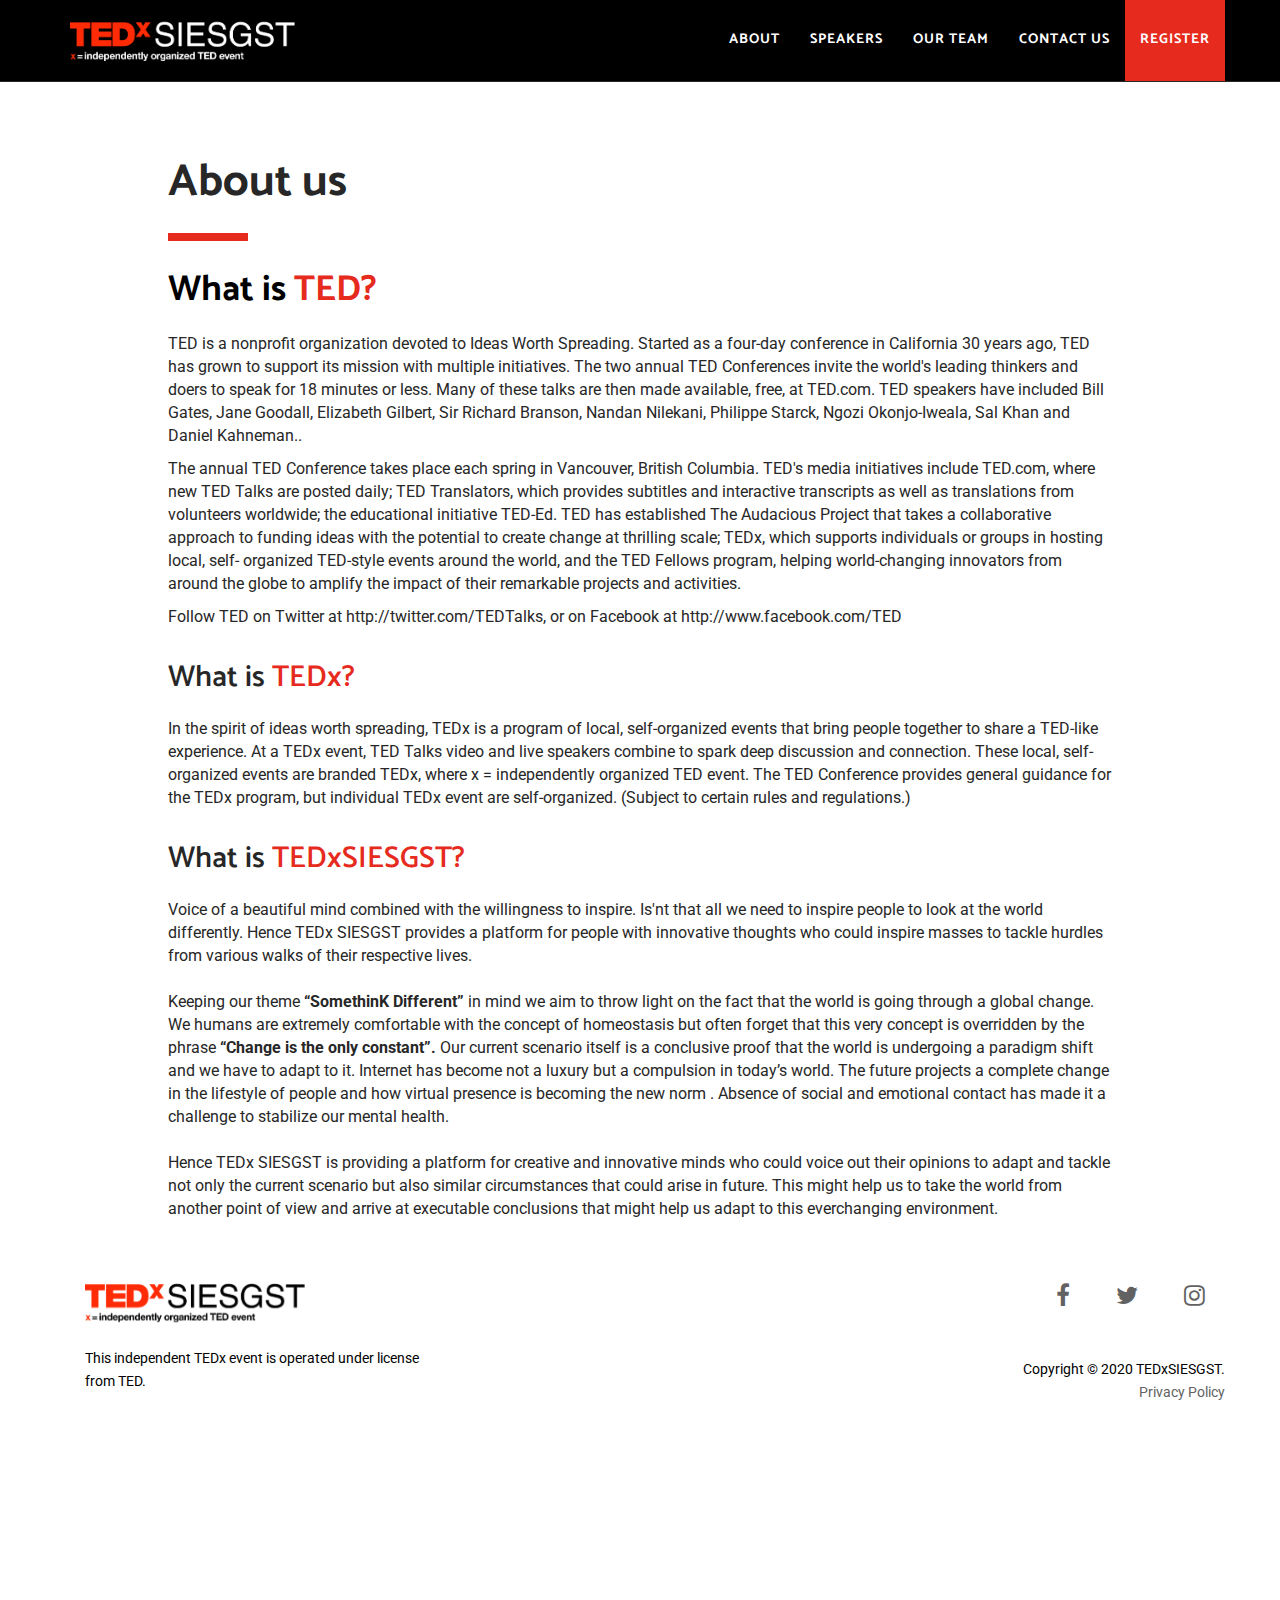
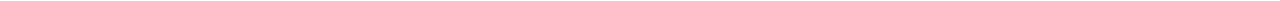
==== commit 4cfec4ae: "Banner Image and Content Updated" ====
--- a/about/index.html
+++ b/about/index.html
@@ -149,6 +149,16 @@
           <h2 class="font-family-alt font-weight-600">
             What is <span class="text-base-color">TEDxSIESGST?</span> 
           </h2>
+          <br>
+          <p class="text-justify-center">
+            Voice of a beautiful mind combined with the willingness to inspire. Is'nt that all we need to inspire people to look at the world differently. Hence TEDx SIESGST provides a platform for people with innovative thoughts who could inspire masses to tackle hurdles from various walks of their respective lives.<br><br>
+
+            Keeping our theme <b>“SomethinK Different”</b>  in mind we aim to throw light on the fact that the world is going through a global change. We humans are extremely comfortable with the concept of homeostasis but often forget that this very concept is overridden by the phrase <b>“Change is the only constant”.</b> Our current scenario itself is a conclusive proof that the world is undergoing a paradigm shift and we have to adapt to it. Internet has become not a luxury but a compulsion in today’s world. The future projects a complete change in the lifestyle of people and how virtual presence is becoming the new norm . Absence of social and emotional contact has made it a challenge to stabilize our mental health.
+           <br><br> 
+            Hence TEDx SIESGST is providing a platform for creative and innovative minds who could voice out their opinions to adapt and tackle not only the current scenario but also similar circumstances that could arise in future. This might help us to take the world from another point of view and arrive at executable conclusions that might help us adapt to this everchanging environment.
+            
+
+          </p>
           </div>
         </div>
         <!-- //.col-md-10 -->
@@ -156,9 +166,6 @@
       <!-- //.row -->
 
   
-
-  
-
 
 
   <!-- Section - Parallax banner start -->
--- a/res/css/style.css
+++ b/res/css/style.css
@@ -86,6 +86,7 @@
 
 /* Home BG Slider */
 
+
 #home-bg-slider .bg-slider-wrapper .flickity-slider .bg-cover:nth-child(1) {
   background: url("../images/bg-home-1.jpg");
 }
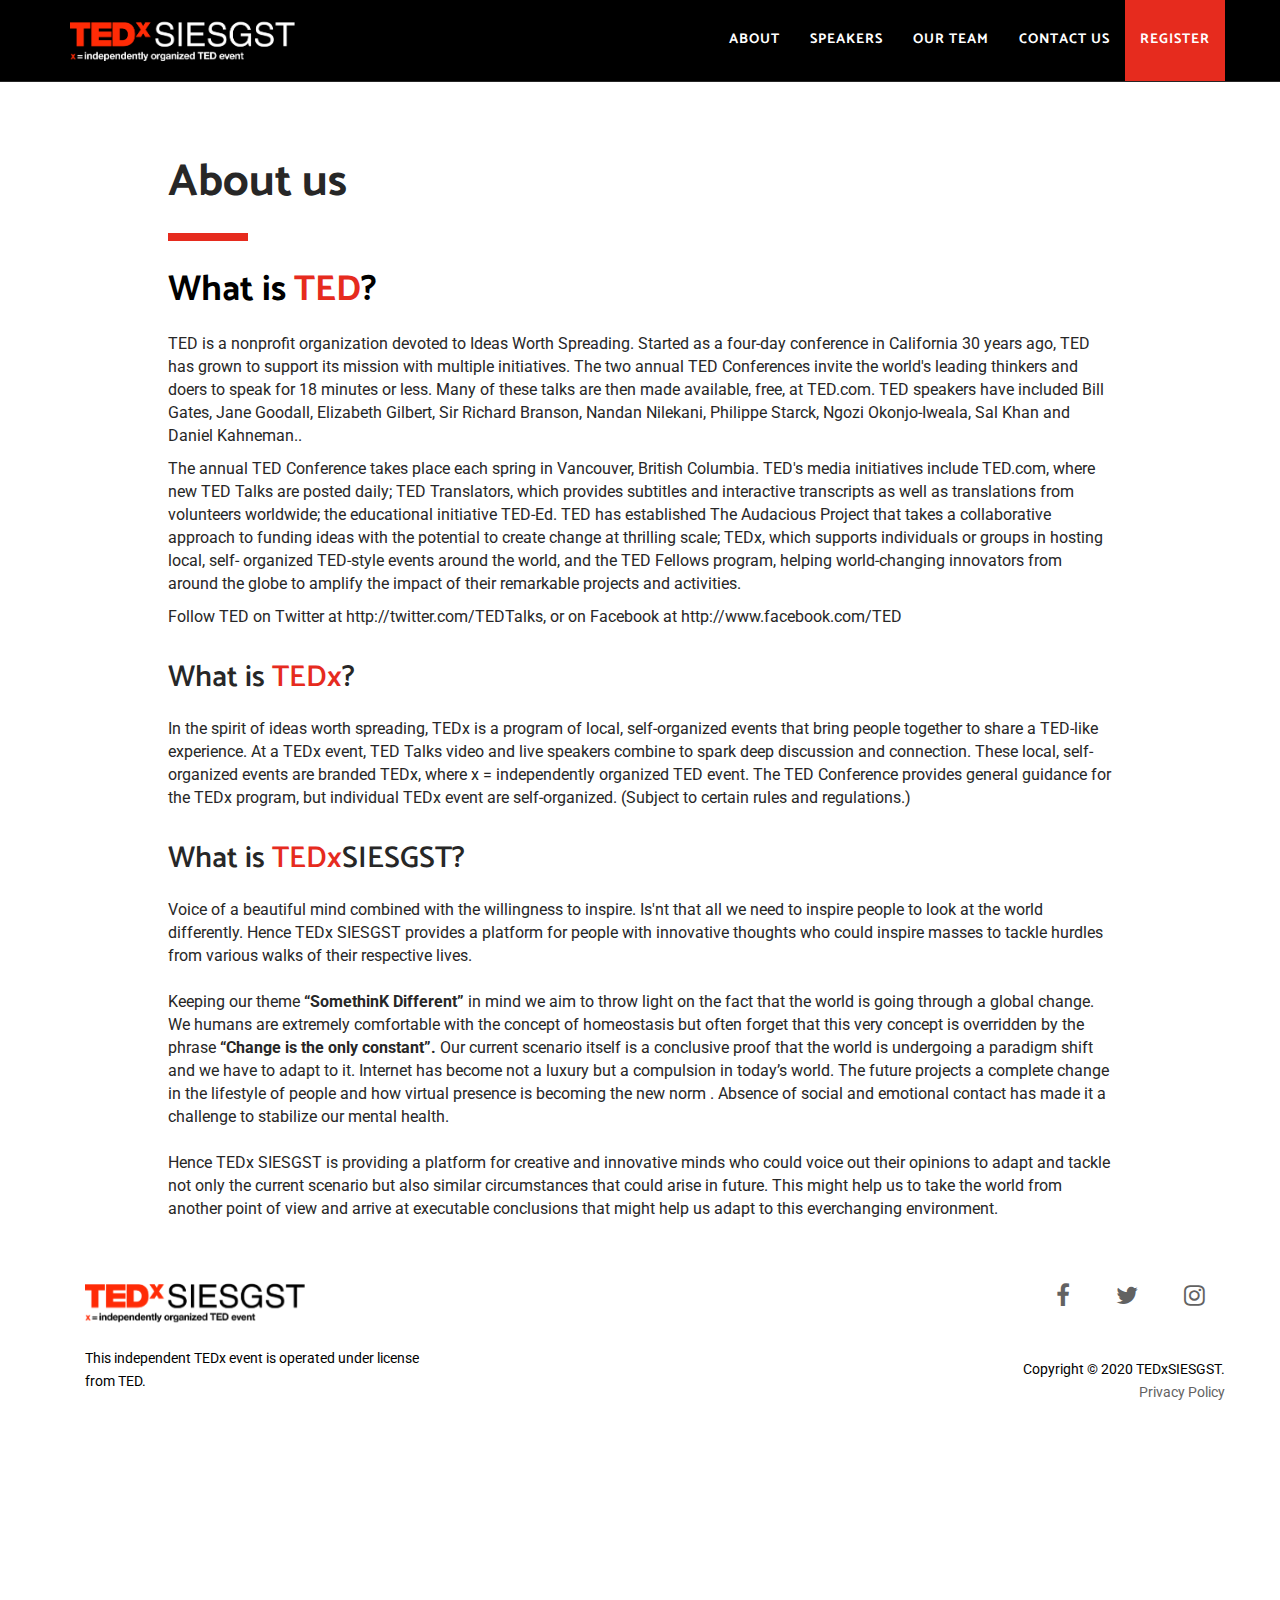
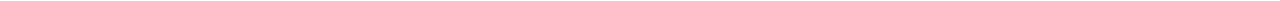
==== commit 665f731e: "Update index.html" ====
--- a/about/index.html
+++ b/about/index.html
@@ -127,7 +127,7 @@
           </h1>
           <span class="bg-base-color xs-margin-6 xs-no-margin-rl margin-3 no-margin-rl separator-line-extra-thick-long"></span>
                 <h1 class="font-family-alt font-weight-700">
-                  What is <span class="text-base-color">TED?</span>
+                  What is <span class="text-base-color">TED</span>?
                 </h1>
           <br>
           <div class="text-gray-dark-2">
@@ -141,13 +141,13 @@
             <br>
           <div class="text-gray-dark-2">
             <h2 class="font-family-alt font-weight-600 ">
-             What is  <span class="text-base-color">TEDx?</span>
+             What is  <span class="text-base-color">TEDx</span>?
             </h2>
             <br>
             <p class="text-justify-center"> In the spirit of ideas worth spreading, TEDx is a program of local, self-organized events that bring people together to share a TED-like experience. At a TEDx event, TED Talks video and live speakers combine to spark deep discussion and connection. These local, self-organized events are branded TEDx, where x = independently organized TED event. The TED Conference provides general guidance for the TEDx program, but individual TEDx event are self-organized. (Subject to certain rules and regulations.) </p>
           <br>
           <h2 class="font-family-alt font-weight-600">
-            What is <span class="text-base-color">TEDxSIESGST?</span> 
+            What is <span class="text-base-color">TEDx</span>SIESGST?
           </h2>
           <br>
           <p class="text-justify-center">
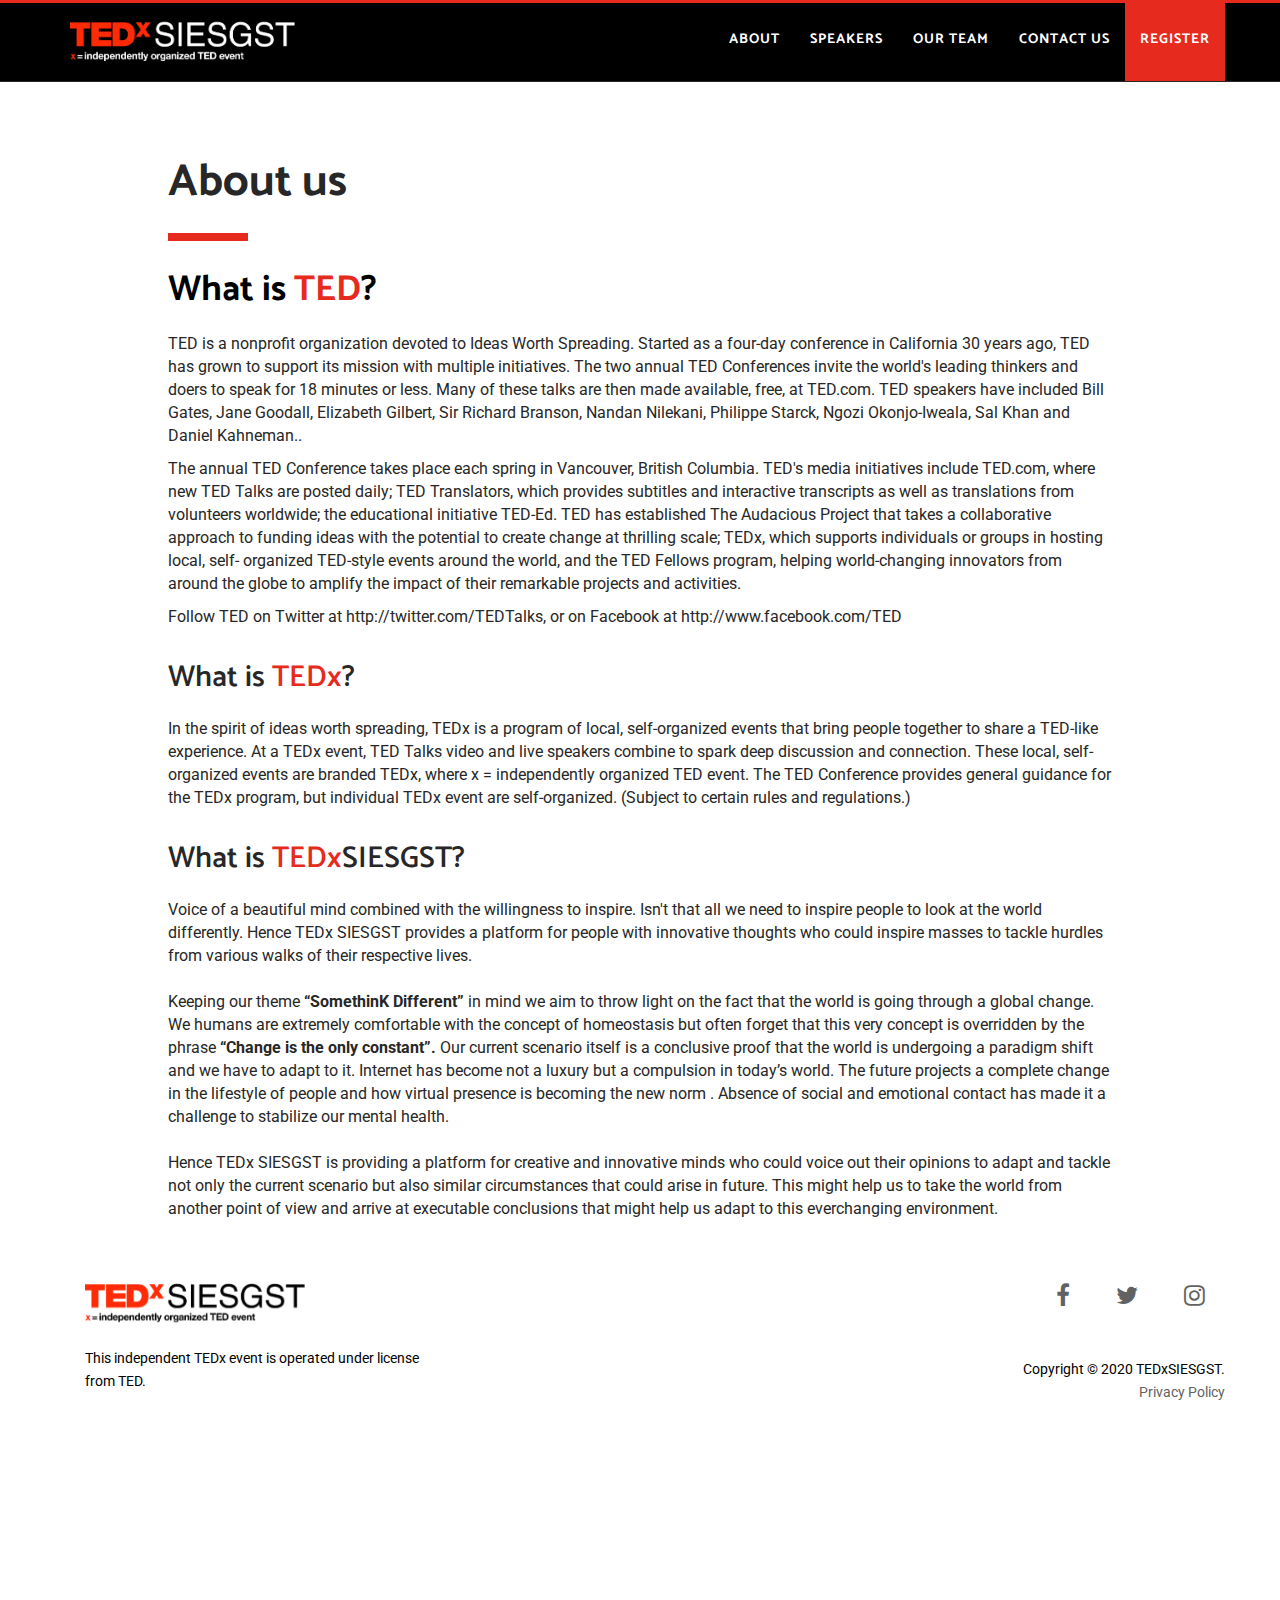
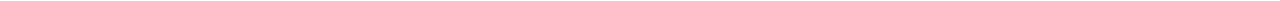
==== commit 9618692a: "minor text change" ====
--- a/about/index.html
+++ b/about/index.html
@@ -151,7 +151,7 @@
           </h2>
           <br>
           <p class="text-justify-center">
-            Voice of a beautiful mind combined with the willingness to inspire. Is'nt that all we need to inspire people to look at the world differently. Hence TEDx SIESGST provides a platform for people with innovative thoughts who could inspire masses to tackle hurdles from various walks of their respective lives.<br><br>
+            Voice of a beautiful mind combined with the willingness to inspire. Isn't that all we need to inspire people to look at the world differently. Hence TEDx SIESGST provides a platform for people with innovative thoughts who could inspire masses to tackle hurdles from various walks of their respective lives.<br><br>
 
             Keeping our theme <b>“SomethinK Different”</b>  in mind we aim to throw light on the fact that the world is going through a global change. We humans are extremely comfortable with the concept of homeostasis but often forget that this very concept is overridden by the phrase <b>“Change is the only constant”.</b> Our current scenario itself is a conclusive proof that the world is undergoing a paradigm shift and we have to adapt to it. Internet has become not a luxury but a compulsion in today’s world. The future projects a complete change in the lifestyle of people and how virtual presence is becoming the new norm . Absence of social and emotional contact has made it a challenge to stabilize our mental health.
            <br><br> 
--- a/res/css/main.css
+++ b/res/css/main.css
@@ -195,6 +195,13 @@
   -webkit-box-shadow: inset 0 0 6px rgba(0, 0, 0, .5);
   -moz-box-shadow: inset 0 0 6px rgba(0, 0, 0, .5);
   box-shadow: inset 0 0 6px rgba(0, 0, 0, .5)
+}
+
+::-webkit-scrollbar-thumb:hover {
+  background: rgba(210, 210, 210, 1);
+  -webkit-box-shadow: inset 0 0 6px rgba(0, 0, 0, .7);
+  -moz-box-shadow: inset 0 0 6px rgba(0, 0, 0, .7);
+  box-shadow: inset 0 0 6px rgba(0, 0, 0, .7)
 }
 
 ::-webkit-scrollbar-thumb:window-inactive {
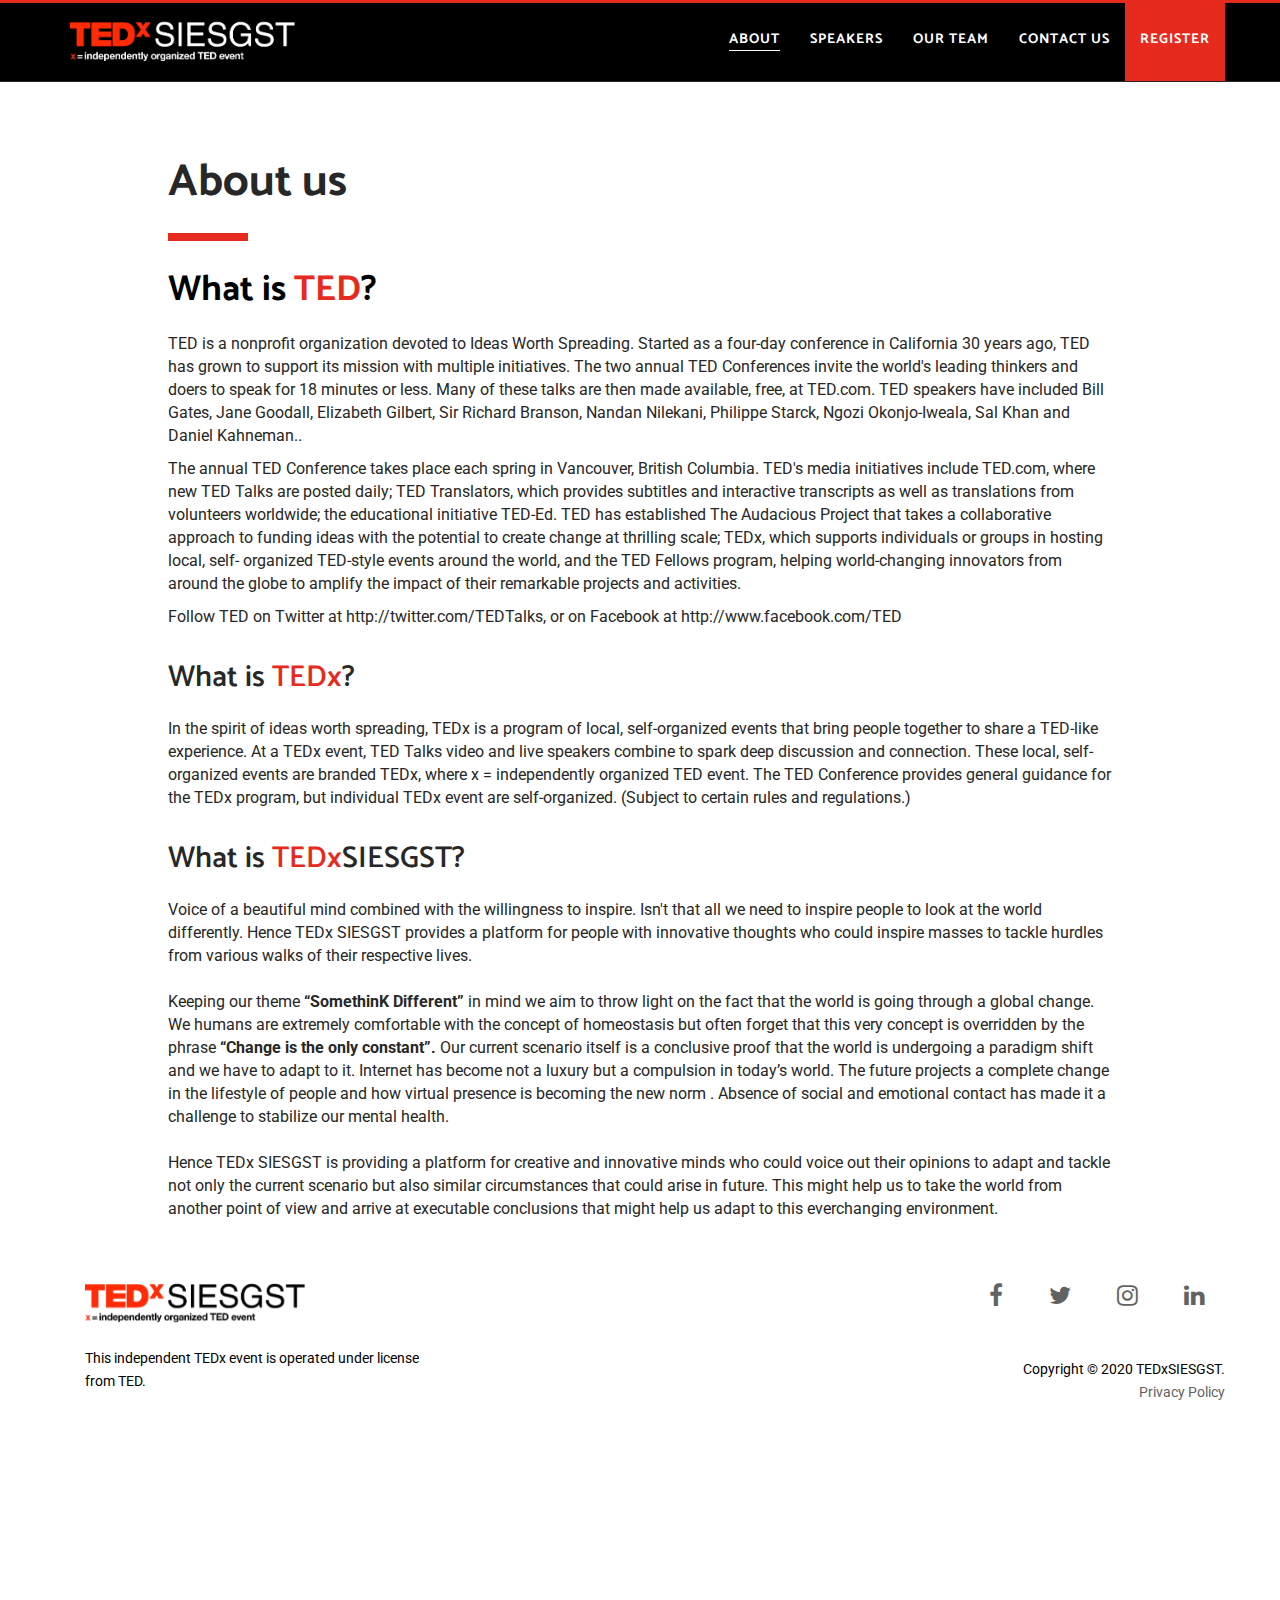
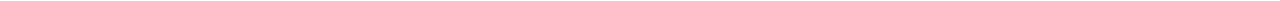
==== commit c9de260d: "2020 website" ====
--- a/about/index.html
+++ b/about/index.html
@@ -96,7 +96,7 @@
 
         <div id="navbar" class="navbar-collapse collapse col-lg-9 pull-right">
           <ul class="nav navbar-nav font-family-alt letter-spacing-1 text-uppercase font-weight-700">
-            <li><a href="/about/" class="page-scroll">About</a></li>
+            <li class="active"><a href="/about/" class="page-scroll">About</a></li>
             <li><a href="/speakers/" class="line-height-unset">Speakers</a></li>
             <li><a href="/our-team/" class="line-height-unset">Our Team</a></li>
             <li><a href="/contact/" class="line-height-unset">Contact Us</a></li>
@@ -230,6 +230,7 @@
               <li><a href="https://www.facebook.com/tedxsiesgst/"><i class="fa fa-facebook"></i></a></li>
               <li><a href="https://twitter.com/TEDxSIESGST"><i class="fa fa-twitter"></i></a></li>
               <li><a href="https://www.instagram.com/tedxSiesgst/"><i class="fa fa-instagram"></i></a></li>
+              <li><a href="https://www.linkedin.com/company/tedxsiesgst"><i class="fa fa-linkedin"></i></a></li>
             </ul>
             <br>
               <p class="disclaimer xs-text-center">
--- a/res/css/main.css
+++ b/res/css/main.css
@@ -5,20 +5,20 @@
 html,
 ul {
   margin: 0;
-  padding: 0
+  padding: 0;
 }
 ol {
-  padding-left: 0
+  padding-left: 0;
 }
 
 .features-box p,
 img {
-  -webkit-backface-visibility: hidden
+  -webkit-backface-visibility: hidden;
 }
 
 body,
 html {
-  height: 100%
+  height: 100%;
 }
 
 body {
@@ -27,53 +27,53 @@
   font-size: 14px;
   -webkit-font-smoothing: antialiased;
   line-height: 23px;
-  overflow-x: hidden
+  overflow-x: hidden;
 }
 
 p {
-  font-size: 16px
+  font-size: 16px;
 }
 
 a,
 a:active {
   color: #626262;
-  text-decoration: none
+  text-decoration: none;
 }
 
 a:focus,
 a:hover {
   color: #272727;
-  text-decoration: none
+  text-decoration: none;
 }
 
 a:focus {
-  outline: 0!important
+  outline: 0 !important;
 }
 
 img {
   height: auto;
-  max-width: 100%
+  max-width: 100%;
 }
 
 video {
   background-size: cover;
   display: table-cell;
   vertical-align: middle;
-  width: 100%
+  width: 100%;
 }
 
 dl,
 ol,
 ul {
-  list-style-position: outside
+  list-style-position: outside;
 }
 
 ul {
-  list-style: none
+  list-style: none;
 }
 
 iframe {
-  border: 0
+  border: 0;
 }
 
 input,
@@ -85,46 +85,47 @@
   padding: 8px 15px;
   resize: none;
   width: 100%;
-  border: 2px solid rgba(0, 0, 0, .13)!important;
-  font-size: 13px
-}
-
-input[type=button],
-input[type=text],
-input[type=email],
-input[type=search],
-input[type=password],
-input[type=submit],
+  border: 2px solid rgba(0, 0, 0, 0.13) !important;
+  font-size: 13px;
+}
+
+input[type="button"],
+input[type="text"],
+input[type="email"],
+input[type="search"],
+input[type="password"],
+input[type="submit"],
 select,
 textarea {
   -webkit-appearance: none;
   -moz-appearance: none;
   appearance: none;
   border-radius: 0;
-  -webkit-transition: border .2s ease-in-out;
-  -moz-transition: border .2s ease-in-out;
-  -o-transition: border .2s ease-in-out;
-  transition: border .2s ease-in-out;
-  padding: 12px 24px
+  -webkit-transition: border 0.2s ease-in-out;
+  -moz-transition: border 0.2s ease-in-out;
+  -o-transition: border 0.2s ease-in-out;
+  transition: border 0.2s ease-in-out;
+  padding: 12px 24px;
+  width: 50rem;
 }
 
 input:focus,
 textarea:focus {
   border: 1px solid #989898;
-  outline: 0
-}
-
-input[type=submit] {
-  width: auto
+  outline: 0;
+}
+
+input[type="submit"] {
+  width: auto;
 }
 
 select {
   color: #272727;
-  outline: 0
+  outline: 0;
 }
 
 select::-ms-expand {
-  display: none
+  display: none;
 }
 
 .select-wrapper {
@@ -132,80 +133,80 @@
   box-shadow: none;
   margin-bottom: 20px;
   overflow: hidden;
-  width: 100%
+  width: 100%;
 }
 
 .select-wrapper select {
   background-color: transparent;
   background-image: none;
   cursor: pointer;
-  margin-bottom: 0
+  margin-bottom: 0;
 }
 
 form .error {
-  border-color: #c00!important
+  border-color: #c00 !important;
 }
 
 form label.error {
-  display: none!important
+  display: none !important;
 }
 
 ::selection {
   background: #dfdfdf;
-  color: #000
+  color: #000;
 }
 
 ::-moz-selection {
   background: #dfdfdf;
-  color: #000
+  color: #000;
 }
 
 ::-webkit-input-placeholder {
-  color: #666!important;
+  color: #666 !important;
   font-size: 13px;
-  text-overflow: ellipsis
+  text-overflow: ellipsis;
 }
 
 :-moz-placeholder {
-  color: #666!important;
+  color: #666 !important;
   font-size: 13px;
   opacity: 1;
-  text-overflow: ellipsis
+  text-overflow: ellipsis;
 }
 
 :-ms-input-placeholder {
-  color: #666!important;
+  color: #666 !important;
   font-size: 13px;
   opacity: 1;
-  text-overflow: ellipsis
+  text-overflow: ellipsis;
 }
 
 ::-webkit-scrollbar {
-  width: 12px
+  width: 12px;
 }
 
 ::-webkit-scrollbar-track {
-  -webkit-box-shadow: inset 0 0 6px rgba(0, 0, 0, .3);
-  -moz-box-shadow: inset 0 0 6px rgba(0, 0, 0, .3);
-  box-shadow: inset 0 0 6px rgba(0, 0, 0, .3)
+  -webkit-box-shadow: inset 0 0 6px rgba(0, 0, 0, 0.3);
+  -moz-box-shadow: inset 0 0 6px rgba(0, 0, 0, 0.3);
+  box-shadow: inset 0 0 6px rgba(0, 0, 0, 0.3);
 }
 
 ::-webkit-scrollbar-thumb {
-  background: rgba(210, 210, 210, .8);
-  -webkit-box-shadow: inset 0 0 6px rgba(0, 0, 0, .5);
-  -moz-box-shadow: inset 0 0 6px rgba(0, 0, 0, .5);
-  box-shadow: inset 0 0 6px rgba(0, 0, 0, .5)
+  background: rgba(210, 210, 210, 0.8);
+  -webkit-box-shadow: inset 0 0 6px rgba(0, 0, 0, 0.5);
+  -moz-box-shadow: inset 0 0 6px rgba(0, 0, 0, 0.5);
+  box-shadow: inset 0 0 6px rgba(0, 0, 0, 0.5);
 }
 
 ::-webkit-scrollbar-thumb:hover {
   background: rgba(210, 210, 210, 1);
-  -webkit-box-shadow: inset 0 0 6px rgba(0, 0, 0, .7);
-  -moz-box-shadow: inset 0 0 6px rgba(0, 0, 0, .7);
-  box-shadow: inset 0 0 6px rgba(0, 0, 0, .7)
+  -webkit-box-shadow: inset 0 0 6px rgba(0, 0, 0, 0.7);
+  -moz-box-shadow: inset 0 0 6px rgba(0, 0, 0, 0.7);
+  box-shadow: inset 0 0 6px rgba(0, 0, 0, 0.7);
 }
 
 ::-webkit-scrollbar-thumb:window-inactive {
-  background: rgba(210, 210, 210, .4)
+  background: rgba(210, 210, 210, 0.4);
 }
 
 h1,
@@ -215,229 +216,229 @@
 h5,
 h6 {
   margin: 0;
-  padding: 0
+  padding: 0;
 }
 
 .text-extra-small {
-  font-size: 10px!important;
-  line-height: 15px!important
+  font-size: 10px !important;
+  line-height: 15px !important;
 }
 
 .text-small {
-  font-size: 11px!important;
-  line-height: 20px!important
+  font-size: 11px !important;
+  line-height: 20px !important;
 }
 
 .text-medium {
-  font-size: 14px!important;
-  line-height: 22px!important
+  font-size: 14px !important;
+  line-height: 22px !important;
 }
 
 .text-large {
-  font-size: 15px!important;
-  line-height: 24px!important
+  font-size: 15px !important;
+  line-height: 24px !important;
 }
 
 .text-extra-large {
-  font-size: 18px!important;
-  line-height: 26px!important
+  font-size: 18px !important;
+  line-height: 26px !important;
 }
 
 .title-small {
-  font-size: 20px!important;
-  line-height: 30px!important
+  font-size: 20px !important;
+  line-height: 30px !important;
 }
 
 .title-medium {
-  font-size: 24px!important;
-  line-height: 32px!important
+  font-size: 24px !important;
+  line-height: 32px !important;
 }
 
 .title-large {
-  font-size: 28px!important;
-  line-height: 34px!important
+  font-size: 28px !important;
+  line-height: 34px !important;
 }
 
 .title-extra-large {
-  font-size: 35px!important;
-  line-height: 38px!important
+  font-size: 35px !important;
+  line-height: 38px !important;
 }
 
 .title-extra-large-2 {
-  font-size: 45px!important;
-  line-height: 45px!important
+  font-size: 45px !important;
+  line-height: 45px !important;
 }
 
 .title-extra-large-3 {
-  font-size: 50px!important;
-  line-height: 50px!important
+  font-size: 50px !important;
+  line-height: 50px !important;
 }
 
 .title-extra-large-4 {
-  font-size: 70px!important;
-  line-height: 70px!important
+  font-size: 70px !important;
+  line-height: 70px !important;
 }
 
 .title-extra-large-5 {
-  font-size: 80px!important;
-  line-height: 80px!important
+  font-size: 80px !important;
+  line-height: 80px !important;
 }
 
 .title-big {
-  font-size: 100px!important;
-  line-height: 100px!important
+  font-size: 100px !important;
+  line-height: 100px !important;
 }
 
 .title-big-2 {
-  font-size: 125px!important;
-  line-height: 125px!important
+  font-size: 125px !important;
+  line-height: 125px !important;
 }
 
 .title-big-3 {
-  font-size: 150px!important;
-  line-height: 150px!important
+  font-size: 150px !important;
+  line-height: 150px !important;
 }
 
 .font-family-base {
-  font-family: Roboto, sans-serif!important
+  font-family: Roboto, sans-serif !important;
 }
 
 .btn,
 .font-family-alt {
-  font-family: Catamaran, sans-serif!important
+  font-family: Catamaran, sans-serif !important;
 }
 
 .font-weight-100 {
-  font-weight: 100!important
+  font-weight: 100 !important;
 }
 
 .font-weight-300 {
-  font-weight: 300!important
+  font-weight: 300 !important;
 }
 
 .font-weight-400 {
-  font-weight: 400!important
+  font-weight: 400 !important;
 }
 
 .font-weight-600 {
-  font-weight: 600!important
+  font-weight: 600 !important;
 }
 
 .font-weight-700 {
-  font-weight: 700!important
+  font-weight: 700 !important;
 }
 
 .font-weight-900 {
-  font-weight: 900!important
+  font-weight: 900 !important;
 }
 
 .letter-spacing-1 {
-  letter-spacing: 1px!important
+  letter-spacing: 1px !important;
 }
 
 .letter-spacing-2 {
-  letter-spacing: 2px!important
+  letter-spacing: 2px !important;
 }
 
 .letter-spacing-3 {
-  letter-spacing: 3px!important
+  letter-spacing: 3px !important;
 }
 
 .letter-spacing-4 {
-  letter-spacing: 4px!important
+  letter-spacing: 4px !important;
 }
 
 .letter-spacing-5 {
-  letter-spacing: 5px!important
+  letter-spacing: 5px !important;
 }
 
 .letter-spacing-6 {
-  letter-spacing: 6px!important
+  letter-spacing: 6px !important;
 }
 
 .letter-spacing-7 {
-  letter-spacing: 7px!important
+  letter-spacing: 7px !important;
 }
 
 .letter-spacing-8 {
-  letter-spacing: 8px!important
+  letter-spacing: 8px !important;
 }
 
 .letter-spacing-9 {
-  letter-spacing: 9px!important
+  letter-spacing: 9px !important;
 }
 
 .letter-spacing-10 {
-  letter-spacing: 10px!important
+  letter-spacing: 10px !important;
 }
 
 .no-letter-spacing {
-  letter-spacing: 0!important
+  letter-spacing: 0 !important;
 }
 
 .line-height-none {
-  line-height: 0!important
+  line-height: 0 !important;
 }
 
 .line-height-unset {
-  line-height: unset!important
+  line-height: unset !important;
 }
 
 .text-decoration-line-through {
-  text-decoration: line-through!important
+  text-decoration: line-through !important;
 }
 
 .text-decoration-underline {
-  text-decoration: underline!important
+  text-decoration: underline !important;
 }
 
 .text-transform-none {
-  text-transform: none!important
+  text-transform: none !important;
 }
 
 .text-transform-unset {
-  text-transform: unset!important
+  text-transform: unset !important;
 }
 
 .word-wrap {
-  word-wrap: break-word
+  word-wrap: break-word;
 }
 
 .bg-cover,
 .bg-fix,
 .bg-parallax {
-  background-repeat: no-repeat!important;
+  background-repeat: no-repeat !important;
   overflow: hidden;
-  background-position: center center!important;
+  background-position: center center !important;
   position: relative;
-  background-size: cover!important
+  background-size: cover !important;
 }
 
 .bg-fix {
   -webkit-animation-duration: 0s;
   -webkit-animation-fill-mode: none;
-  background-attachment: fixed!important
+  background-attachment: fixed !important;
 }
 
 .bg-parallax {
   height: 150%;
-  top: -75%
+  top: -75%;
 }
 
 .bg-position-top {
-  background-position: right top!important
+  background-position: right top !important;
 }
 
 .bg-position-right {
-  background-position: right center!important
+  background-position: right center !important;
 }
 
 .bg-position-left {
-  background-position: left center!important
+  background-position: left center !important;
 }
 
 .bg-hover-transparent:hover {
-  background-color: transparent!important
+  background-color: transparent !important;
 }
 
 .bg-overlay-black-1,
@@ -458,7 +459,7 @@
 .bg-overlay-gray-7,
 .bg-overlay-gray-8,
 .bg-overlay-gray-9 {
-  position: relative
+  position: relative;
 }
 
 .bg-overlay-black-1:before,
@@ -479,158 +480,158 @@
 .bg-overlay-gray-7:before,
 .bg-overlay-gray-8:before,
 .bg-overlay-gray-9:before {
-  content: '';
+  content: "";
   display: block;
   height: 100%;
   left: 0;
   position: absolute;
   top: 0;
-  width: 100% 
+  width: 100%;
 }
 
 .bg-overlay-black-1:before {
-  background: rgba(0, 0, 0, .1)!important
+  background: rgba(0, 0, 0, 0.1) !important;
 }
 
 .bg-overlay-black-2:before {
-  background: rgba(0, 0, 0, .2)!important
+  background: rgba(0, 0, 0, 0.2) !important;
 }
 
 .bg-overlay-black-3:before {
-  background: rgba(0, 0, 0, .3)!important
+  background: rgba(0, 0, 0, 0.3) !important;
 }
 
 .bg-overlay-black-4:before {
-  background: rgba(0, 0, 0, .4)!important
+  background: rgba(0, 0, 0, 0.4) !important;
 }
 
 .bg-overlay-black-5:before {
-  background: rgba(0, 0, 0, .5)!important
+  background: rgba(0, 0, 0, 0.5) !important;
 }
 
 .bg-overlay-black-6:before {
-  background: rgba(0, 0, 0, .6)!important
+  background: rgba(0, 0, 0, 0.6) !important;
 }
 
 .bg-overlay-black-7:before {
-  background: rgba(0, 0, 0, .7)!important
+  background: rgba(0, 0, 0, 0.7) !important;
 }
 
 .bg-overlay-black-8:before {
-  background: rgba(0, 0, 0, .8)!important
+  background: rgba(0, 0, 0, 0.8) !important;
 }
 
 .bg-overlay-black-9:before {
-  background: rgba(0, 0, 0, .9)!important
+  background: rgba(0, 0, 0, 0.9) !important;
 }
 
 .bg-overlay-gray-1:before {
-  background: rgba(37, 37, 37, .1)!important
+  background: rgba(37, 37, 37, 0.1) !important;
 }
 
 .bg-overlay-gray-2:before {
-  background: rgba(37, 37, 37, .2)!important
+  background: rgba(37, 37, 37, 0.2) !important;
 }
 
 .bg-overlay-gray-3:before {
-  background: rgba(37, 37, 37, .3)!important
+  background: rgba(37, 37, 37, 0.3) !important;
 }
 
 .bg-overlay-gray-4:before {
-  background: rgba(37, 37, 37, .4)!important
+  background: rgba(37, 37, 37, 0.4) !important;
 }
 
 .bg-overlay-gray-5:before {
-  background: rgba(37, 37, 37, .5)!important
+  background: rgba(37, 37, 37, 0.5) !important;
 }
 
 .bg-overlay-gray-6:before {
-  background: rgba(37, 37, 37, .6)!important
+  background: rgba(37, 37, 37, 0.6) !important;
 }
 
 .bg-overlay-gray-7:before {
-  background: rgba(37, 37, 37, .7)!important
+  background: rgba(37, 37, 37, 0.7) !important;
 }
 
 .bg-overlay-gray-8:before {
-  background: rgba(37, 37, 37, .8)!important
+  background: rgba(37, 37, 37, 0.8) !important;
 }
 
 .bg-overlay-gray-9:before {
-  background: rgba(37, 37, 37, .9)!important
+  background: rgba(37, 37, 37, 0.9) !important;
 }
 
 .border {
-  border: 1px solid rgba(0, 0, 0, .1)!important
+  border: 1px solid rgba(0, 0, 0, 0.1) !important;
 }
 
 .border-top {
-  border-top: 1px solid rgba(0, 0, 0, .1)
+  border-top: 1px solid rgba(0, 0, 0, 0.1);
 }
 
 .border-right {
-  border-right: 1px solid rgba(0, 0, 0, .1)
+  border-right: 1px solid rgba(0, 0, 0, 0.1);
 }
 
 .border-bottom {
-  border-bottom: 1px solid rgba(0, 0, 0, .1)
+  border-bottom: 1px solid rgba(0, 0, 0, 0.1);
 }
 
 .border-left {
-  border-left: 1px solid rgba(0, 0, 0, .1)
+  border-left: 1px solid rgba(0, 0, 0, 0.1);
 }
 
 .border-thick {
-  border-width: 2px!important
+  border-width: 2px !important;
 }
 
 .border-medium-thick {
-  border-width: 3px!important
+  border-width: 3px !important;
 }
 
 .border-extra-thick {
-  border-width: 4px!important
+  border-width: 4px !important;
 }
 
 .no-border-tb,
 .no-border-top {
-  border-top: none!important
+  border-top: none !important;
 }
 
 .no-border-bottom,
 .no-border-tb {
-  border-bottom: none!important
+  border-bottom: none !important;
 }
 
 .no-border-right,
 .no-border-rl {
-  border-right: none!important
+  border-right: none !important;
 }
 
 .no-border-left,
 .no-border-rl {
-  border-left: none!important
+  border-left: none !important;
 }
 
 .border-circle {
-  border-radius: 50%!important
+  border-radius: 50% !important;
 }
 
 .border-round {
-  border-radius: 3px!important
+  border-radius: 3px !important;
 }
 
 .no-border {
-  border: none!important
+  border: none !important;
 }
 
 .no-border-radius {
-  border-radius: 0!important
+  border-radius: 0 !important;
 }
 
 .button {
   margin-top: 0;
-  margin-bottom: 0
+  margin-bottom: 0;
 }
 
 .btn {
@@ -644,100 +645,100 @@
   padding: 8px 20px 9px;
   text-transform: uppercase;
   width: auto;
-  -webkit-transition: all .2s ease-in-out;
-  -moz-transition: all .2s ease-in-out;
-  -o-transition: all .2s ease-in-out;
-  transition: all .2s ease-in-out
+  -webkit-transition: all 0.2s ease-in-out;
+  -moz-transition: all 0.2s ease-in-out;
+  -o-transition: all 0.2s ease-in-out;
+  transition: all 0.2s ease-in-out;
 }
 
 .btn:hover {
-  background-color: transparent
+  background-color: transparent;
 }
 
 .btn:focus {
-  border-width: 2px!important
+  border-width: 2px !important;
 }
 
 .btn i {
-  margin-right: 5px
+  margin-right: 5px;
 }
 
 .btn-round {
-  border-radius: 4px!important
+  border-radius: 4px !important;
 }
 
 .btn.btn-extra-small {
   font-size: 9px;
-  padding: 4px 12px 3px
+  padding: 4px 12px 3px;
 }
 
 .btn.btn-small {
   font-size: 11px;
-  padding: 5px 14px
+  padding: 5px 14px;
 }
 
 .btn.btn-medium {
   font-size: 14px;
-  padding: 10px 22px
+  padding: 10px 22px;
 }
 
 .btn.btn-large {
   font-size: 16px;
-  padding: 16px 30px
+  padding: 16px 30px;
 }
 
 .btn.btn-extra-large {
   font-size: 18px;
-  padding: 18px 35px
+  padding: 18px 35px;
 }
 
 .btn.btn-hover-transparent:hover {
-  background-color: transparent!important
+  background-color: transparent !important;
 }
 
 .btn.btn-border-thin,
 .btn.btn-border-thin:focus {
-  border-width: 1px!important
+  border-width: 1px !important;
 }
 
 .btn.btn-border-thick,
 .btn.btn-border-thick:focus {
-  border-width: 4px!important
+  border-width: 4px !important;
 }
 
 .display-block {
-  display: block!important
+  display: block !important;
 }
 
 .display-inherit {
-  display: inherit!important
+  display: inherit !important;
 }
 
 .display-inline {
-  display: inline!important
+  display: inline !important;
 }
 
 .display-inline-block {
-  display: inline-block!important
+  display: inline-block !important;
 }
 
 .display-none {
-  display: none!important
+  display: none !important;
 }
 
 .display-table {
-  display: table!important
+  display: table !important;
 }
 
 .display-table-cell {
-  display: table-cell!important
+  display: table-cell !important;
 }
 
 .ease {
-  -webkit-transition: all .2s ease-in-out;
-  -moz-transition: all .2s ease-in-out;
-  -o-transition: all .2s ease-in-out;
-  transition: all .2s ease-in-out
+  -webkit-transition: all 0.2s ease-in-out;
+  -moz-transition: all 0.2s ease-in-out;
+  -o-transition: all 0.2s ease-in-out;
+  transition: all 0.2s ease-in-out;
 }
 
 .title-sideline-base-color,
@@ -812,7 +813,7 @@
 .title-underline-white,
 .title-underline-white-2,
 .title-underline-white-3 {
-  display: inline-block
+  display: inline-block;
 }
 
 .title-sideline-base-color,
@@ -851,7 +852,7 @@
 .title-strikethrough-white,
 .title-strikethrough-white-2,
 .title-strikethrough-white-3 {
-  position: relative
+  position: relative;
 }
 
 .title-underline-base-color,
@@ -873,7 +874,7 @@
 .title-underline-white-2,
 .title-underline-white-3 {
   border-bottom: 2px solid transparent;
-  padding-bottom: 3px
+  padding-bottom: 3px;
 }
 
 .title-underline-thick-base-color,
@@ -895,7 +896,7 @@
 .title-underline-thick-white-2,
 .title-underline-thick-white-3 {
   border-bottom: 5px solid transparent;
-  padding-bottom: 4px
+  padding-bottom: 4px;
 }
 
 .title-sideline-base-color,
@@ -916,7 +917,7 @@
 .title-sideline-white,
 .title-sideline-white-2,
 .title-sideline-white-3 {
-  padding: 0
+  padding: 0;
 }
 
 .title-sideline-base-color:before,
@@ -937,13 +938,13 @@
 .title-sideline-white-2:before,
 .title-sideline-white-3:before,
 .title-sideline-white:before {
-  content: '';
+  content: "";
   margin-top: -2px;
   position: absolute;
   left: -20px;
   top: 50%;
   width: 12px;
-  height: 4px
+  height: 4px;
 }
 
 .title-strikethrough-base-color:before,
@@ -964,217 +965,217 @@
 .title-strikethrough-white-2:before,
 .title-strikethrough-white-3:before,
 .title-strikethrough-white:before {
-  content: '';
+  content: "";
   display: block;
   margin-top: -1px;
   position: absolute;
   top: 50%;
   left: 0;
   width: 100%;
-  height: 2px
+  height: 2px;
 }
 
 .height-50 {
-  height: 50%!important
+  height: 50% !important;
 }
 
 .height-100 {
-  height: 100%!important
+  height: 100% !important;
 }
 
 .height-auto {
-  height: auto!important
+  height: auto !important;
 }
 
 .min-height-100 {
-  min-height: 100%
+  min-height: 100%;
 }
 
 .img-box-shadow {
-  box-shadow: 0 0 25px 0 rgba(0, 0, 0, .04)
+  box-shadow: 0 0 25px 0 rgba(0, 0, 0, 0.04);
 }
 
 .img-box-shadow-shallow {
-  box-shadow: 0 0 20px 0 rgba(0, 0, 0, .06)
+  box-shadow: 0 0 20px 0 rgba(0, 0, 0, 0.06);
 }
 
 .img-box-shadow-wide {
-  box-shadow: 0 23px 40px rgba(0, 0, 0, .2)
+  box-shadow: 0 23px 40px rgba(0, 0, 0, 0.2);
 }
 
 .margin-1 {
-  margin: 1%!important
+  margin: 1% !important;
 }
 
 .margin-1-5 {
-  margin: 1.5%!important
+  margin: 1.5% !important;
 }
 
 .margin-2 {
-  margin: 2%!important
+  margin: 2% !important;
 }
 
 .margin-2-5 {
-  margin: 2.5%!important
+  margin: 2.5% !important;
 }
 
 .margin-3 {
-  margin: 3%!important
+  margin: 3% !important;
 }
 
 .margin-3-5 {
-  margin: 3.5%!important
+  margin: 3.5% !important;
 }
 
 .margin-4 {
-  margin: 4%!important
+  margin: 4% !important;
 }
 
 .margin-4-5 {
-  margin: 4.5%!important
+  margin: 4.5% !important;
 }
 
 .margin-5 {
-  margin: 5%!important
+  margin: 5% !important;
 }
 
 .margin-5-5 {
-  margin: 5.5%!important
+  margin: 5.5% !important;
 }
 
 .margin-6 {
-  margin: 6%!important
+  margin: 6% !important;
 }
 
 .margin-6-5 {
-  margin: 6.5%!important
+  margin: 6.5% !important;
 }
 
 .margin-7 {
-  margin: 7%!important
+  margin: 7% !important;
 }
 
 .margin-7-5 {
-  margin: 7.5%!important
+  margin: 7.5% !important;
 }
 
 .margin-8 {
-  margin: 8%!important
+  margin: 8% !important;
 }
 
 .margin-8-5 {
-  margin: 8.5%!important
+  margin: 8.5% !important;
 }
 
 .margin-9 {
-  margin: 9%!important
+  margin: 9% !important;
 }
 
 .margin-9-5 {
-  margin: 9.5%!important
+  margin: 9.5% !important;
 }
 
 .margin-10 {
-  margin: 10%!important
+  margin: 10% !important;
 }
 
 .margin-10-5 {
-  margin: 10.5%!important
+  margin: 10.5% !important;
 }
 
 .margin-11 {
-  margin: 11%!important
+  margin: 11% !important;
 }
 
 .margin-11-5 {
-  margin: 11.5%!important
+  margin: 11.5% !important;
 }
 
 .margin-12 {
-  margin: 12%!important
+  margin: 12% !important;
 }
 
 .margin-12-5 {
-  margin: 12.5%!important
+  margin: 12.5% !important;
 }
 
 .margin-13 {
-  margin: 13%!important
+  margin: 13% !important;
 }
 
 .margin-13-5 {
-  margin: 13.5%!important
+  margin: 13.5% !important;
 }
 
 .margin-14 {
-  margin: 14%!important
+  margin: 14% !important;
 }
 
 .margin-14-5 {
-  margin: 14.5%!important
+  margin: 14.5% !important;
 }
 
 .margin-15 {
-  margin: 15%!important
+  margin: 15% !important;
 }
 
 .margin-15-5 {
-  margin: 15.5%!important
+  margin: 15.5% !important;
 }
 
 .margin-16 {
-  margin: 16%!important
+  margin: 16% !important;
 }
 
 .margin-16-5 {
-  margin: 16.5%!important
+  margin: 16.5% !important;
 }
 
 .margin-17 {
-  margin: 17%!important
+  margin: 17% !important;
 }
 
 .margin-17-5 {
-  margin: 17.5%!important
+  margin: 17.5% !important;
 }
 
 .margin-18 {
-  margin: 18%!important
+  margin: 18% !important;
 }
 
 .margin-18-5 {
-  margin: 18.5%!important
+  margin: 18.5% !important;
 }
 
 .margin-19 {
-  margin: 19%!important
+  margin: 19% !important;
 }
 
 .margin-19-5 {
-  margin: 19.5%!important
+  margin: 19.5% !important;
 }
 
 .margin-20 {
-  margin: 20%!important
+  margin: 20% !important;
 }
 
 .margin-20-5 {
-  margin: 20.5%!important
+  margin: 20.5% !important;
 }
 
 .no-margin-tb,
 .no-margin-top {
-  margin-top: 0!important
+  margin-top: 0 !important;
 }
 
 .no-margin-bottom,
 .no-margin-tb {
-  margin-bottom: 0!important
+  margin-bottom: 0 !important;
 }
 
 .margin-rl-auto {
-  margin-right: auto!important;
-  margin-left: auto!important
+  margin-right: auto !important;
+  margin-left: auto !important;
 }
 
 .margin-top-16p {
@@ -1183,302 +1184,302 @@
 
 .no-margin-right,
 .no-margin-rl {
-  margin-right: 0!important
+  margin-right: 0 !important;
 }
 
 .no-margin-left,
 .no-margin-rl {
-  margin-left: 0!important
+  margin-left: 0 !important;
 }
 
 .no-margin {
-  margin: 0!important
+  margin: 0 !important;
 }
 
 .opacity-0 {
-  opacity: 0!important
+  opacity: 0 !important;
 }
 
 .opacity-1 {
-  opacity: .1!important
+  opacity: 0.1 !important;
 }
 
 .opacity-2 {
-  opacity: .2!important
+  opacity: 0.2 !important;
 }
 
 .opacity-3 {
-  opacity: .3!important
+  opacity: 0.3 !important;
 }
 
 .opacity-4 {
-  opacity: .4!important
+  opacity: 0.4 !important;
 }
 
 .opacity-5 {
-  opacity: .5!important
+  opacity: 0.5 !important;
 }
 
 .opacity-6 {
-  opacity: .6!important
+  opacity: 0.6 !important;
 }
 
 .opacity-7 {
-  opacity: .7!important
+  opacity: 0.7 !important;
 }
 
 .opacity-8 {
-  opacity: .8!important
+  opacity: 0.8 !important;
 }
 
 .opacity-9 {
-  opacity: .9!important
+  opacity: 0.9 !important;
 }
 
 .no-opacity {
-  opacity: 1!important
+  opacity: 1 !important;
 }
 
 .overflow-auto {
-  overflow: auto!important
+  overflow: auto !important;
 }
 
 .overflow-hidden {
-  overflow: hidden!important
+  overflow: hidden !important;
 }
 
 .overflow-visible {
-  overflow: visible!important
+  overflow: visible !important;
 }
 
 .padding-1 {
-  padding: 1%!important
+  padding: 1% !important;
 }
 
 .padding-1-5 {
-  padding: 1.5%!important
+  padding: 1.5% !important;
 }
 
 .padding-2 {
-  padding: 2%!important
+  padding: 2% !important;
 }
 
 .padding-2-5 {
-  padding: 2.5%!important
+  padding: 2.5% !important;
 }
 
 .padding-3 {
-  padding: 3%!important
+  padding: 3% !important;
 }
 
 .padding-3-5 {
-  padding: 3.5%!important
+  padding: 3.5% !important;
 }
 
 .padding-4 {
-  padding: 4%!important
+  padding: 4% !important;
 }
 
 .padding-4-5 {
-  padding: 4.5%!important
+  padding: 4.5% !important;
 }
 
 .padding-5 {
-  padding: 5%!important
+  padding: 5% !important;
 }
 
 .padding-5-5 {
-  padding: 5.5%!important
+  padding: 5.5% !important;
 }
 
 .padding-6 {
-  padding: 6%!important
+  padding: 6% !important;
 }
 
 .padding-6-5 {
-  padding: 6.5%!important
+  padding: 6.5% !important;
 }
 
 .padding-7 {
-  padding: 7%!important
+  padding: 7% !important;
 }
 
 .padding-7-5 {
-  padding: 7.5%!important
+  padding: 7.5% !important;
 }
 
 .padding-8 {
-  padding: 8%!important
+  padding: 8% !important;
 }
 
 .padding-8-5 {
-  padding: 8.5%!important
+  padding: 8.5% !important;
 }
 
 .padding-9 {
-  padding: 9%!important
+  padding: 9% !important;
 }
 
 .padding-9-5 {
-  padding: 9.5%!important
+  padding: 9.5% !important;
 }
 
 .padding-10 {
-  padding: 10%!important
+  padding: 10% !important;
 }
 
 .padding-10-5 {
-  padding: 10.5%!important
+  padding: 10.5% !important;
 }
 
 .padding-11 {
-  padding: 11%!important
+  padding: 11% !important;
 }
 
 .padding-11-5 {
-  padding: 11.5%!important
+  padding: 11.5% !important;
 }
 
 .padding-12 {
-  padding: 12%!important
+  padding: 12% !important;
 }
 
 .padding-12-5 {
-  padding: 12.5%!important
+  padding: 12.5% !important;
 }
 
 .padding-13 {
-  padding: 13%!important
+  padding: 13% !important;
 }
 
 .padding-13-5 {
-  padding: 13.5%!important
+  padding: 13.5% !important;
 }
 
 .padding-14 {
-  padding: 14%!important
+  padding: 14% !important;
 }
 
 .padding-14-5 {
-  padding: 14.5%!important
+  padding: 14.5% !important;
 }
 
 .padding-15 {
-  padding: 15%!important
+  padding: 15% !important;
 }
 
 .padding-15-5 {
-  padding: 15.5%!important
+  padding: 15.5% !important;
 }
 
 .padding-16 {
-  padding: 16%!important
+  padding: 16% !important;
 }
 
 .padding-16-5 {
-  padding: 16.5%!important
+  padding: 16.5% !important;
 }
 
 .padding-17 {
-  padding: 17%!important
+  padding: 17% !important;
 }
 
 .padding-17-5 {
-  padding: 17.5%!important
+  padding: 17.5% !important;
 }
 
 .padding-18 {
-  padding: 18%!important
+  padding: 18% !important;
 }
 
 .padding-18-5 {
-  padding: 18.5%!important
+  padding: 18.5% !important;
 }
 
 .padding-19 {
-  padding: 19%!important
+  padding: 19% !important;
 }
 
 .padding-19-5 {
-  padding: 19.5%!important
+  padding: 19.5% !important;
 }
 
 .padding-20 {
-  padding: 20%!important
+  padding: 20% !important;
 }
 
 .padding-20-5 {
-  padding: 20.5%!important
+  padding: 20.5% !important;
 }
 
 .padding-tb-9px {
   padding-top: 9px;
-  padding-bottom: 9px
+  padding-bottom: 9px;
 }
 
 .no-padding-tb,
 .no-padding-top {
-  padding-top: 0!important
+  padding-top: 0 !important;
 }
 
 .no-padding-bottom,
 .no-padding-tb {
-  padding-bottom: 0!important
+  padding-bottom: 0 !important;
 }
 
 .padding-rl-13px {
   padding-right: 13px;
-  padding-left: 13px
+  padding-left: 13px;
 }
 
 .no-padding-right,
 .no-padding-rl {
-  padding-right: 0!important
+  padding-right: 0 !important;
 }
 
 .no-padding-left,
 .no-padding-rl {
-  padding-left: 0!important
+  padding-left: 0 !important;
 }
 
 .no-padding {
-  padding: 0!important
+  padding: 0 !important;
 }
 
 .position-absolute {
-  position: absolute!important
+  position: absolute !important;
 }
 
 .position-fixed {
-  position: fixed!important
+  position: fixed !important;
 }
 
 .position-relative {
-  position: relative!important
+  position: relative !important;
 }
 
 .position-top {
-  top: 0!important
+  top: 0 !important;
 }
 
 .position-right {
-  right: 0!important
+  right: 0 !important;
 }
 
 .position-bottom {
-  bottom: 0!important
+  bottom: 0 !important;
 }
 
 .position-left {
-  left: 0!important
+  left: 0 !important;
 }
 
 .position-top-50 {
-  top: 50%!important
+  top: 50% !important;
 }
 
 .position-left-50 {
-  left: 50%!important
+  left: 50% !important;
 }
 
 .separator-line,
@@ -1496,37 +1497,37 @@
 .separator-line-thin,
 .separator-line-thin-full,
 .separator-line-thin-long {
-  display: block
+  display: block;
 }
 
 .separator-line-thin,
 .separator-line-thin-full,
 .separator-line-thin-long {
-  height: 1px
+  height: 1px;
 }
 
 .separator-line,
 .separator-line-full,
 .separator-line-long {
-  height: 2px
+  height: 2px;
 }
 
 .separator-line-thick,
 .separator-line-thick-full,
 .separator-line-thick-long {
-  height: 4px
+  height: 4px;
 }
 
 .separator-line-medium-thick,
 .separator-line-medium-thick-full,
 .separator-line-medium-thick-long {
-  height: 6px
+  height: 6px;
 }
 
 .separator-line-extra-thick,
 .separator-line-extra-thick-full,
 .separator-line-extra-thick-long {
-  height: 8px
+  height: 8px;
 }
 
 .separator-line,
@@ -1534,7 +1535,7 @@
 .separator-line-medium-thick,
 .separator-line-thick,
 .separator-line-thin {
-  width: 30px
+  width: 30px;
 }
 
 .separator-line-extra-thick-long,
@@ -1542,7 +1543,7 @@
 .separator-line-medium-thick-long,
 .separator-line-thick-long,
 .separator-line-thin-long {
-  width: 80px
+  width: 80px;
 }
 
 .separator-line-extra-thick-full,
@@ -1550,107 +1551,107 @@
 .separator-line-medium-thick-full,
 .separator-line-thick-full,
 .separator-line-thin-full {
-  width: 100%
+  width: 100%;
 }
 
 .vertical-align-top {
-  vertical-align: top!important
+  vertical-align: top !important;
 }
 
 .vertical-align-middle {
-  vertical-align: middle!important
+  vertical-align: middle !important;
 }
 
 .vertical-align-bottom {
-  vertical-align: bottom!important
+  vertical-align: bottom !important;
 }
 
 .width-20 {
-  width: 20%!important
+  width: 20% !important;
 }
 
 .width-25 {
-  width: 25%!important
+  width: 25% !important;
 }
 
 .width-50 {
-  width: 50%!important
+  width: 50% !important;
 }
 
 .width-100 {
-  width: 100%!important
+  width: 100% !important;
 }
 
 .width-auto {
-  width: auto!important
+  width: auto !important;
 }
 
 .min-width-100 {
-  min-width: 100%
+  min-width: 100%;
 }
 
 .features-box:hover .show-on-hover:not(.disabled) {
-  opacity: .8
+  opacity: 0.8;
 }
 
 .features-box .box-shadow-yes {
-  -webkit-box-shadow: 5px 5px 30px 0 rgba(0, 0, 0, .03);
-  -moz-box-shadow: 5px 5px 30px 0 rgba(0, 0, 0, .03);
-  box-shadow: 5px 5px 30px 0 rgba(0, 0, 0, .03)
+  -webkit-box-shadow: 5px 5px 30px 0 rgba(0, 0, 0, 0.03);
+  -moz-box-shadow: 5px 5px 30px 0 rgba(0, 0, 0, 0.03);
+  box-shadow: 5px 5px 30px 0 rgba(0, 0, 0, 0.03);
 }
 
 .features-box .show-on-hover {
-  opacity: 0
+  opacity: 0;
 }
 
 .features-box .show-on-hover.active {
-  opacity: .8
+  opacity: 0.8;
 }
 
 .carousel.carousel-fullscreen,
 .carousel.carousel-fullscreen .flickity-viewport {
-  height: 100%!important;
-  width: 100%!important
+  height: 100% !important;
+  width: 100% !important;
 }
 
 .gallery-grid figcaption,
 .gallery-grid figcaption .display-table,
 .gallery-grid img {
-  -webkit-transition: all .3s ease;
-  -moz-transition: all .3s ease;
-  -o-transition: all .3s ease;
-  transition: all .3s ease
+  -webkit-transition: all 0.3s ease;
+  -moz-transition: all 0.3s ease;
+  -o-transition: all 0.3s ease;
+  transition: all 0.3s ease;
 }
 
 .gallery-wrapper {
   clear: both;
-  width: 100%
+  width: 100%;
 }
 
 .gallery-grid .item {
-  float: left
+  float: left;
 }
 
 .gallery-grid figure {
   overflow: hidden;
   position: relative;
   width: 100%;
-  height: 100%
+  height: 100%;
 }
 
 .gallery-grid figcaption {
-  background-color: rgba(0, 0, 0, .6);
+  background-color: rgba(0, 0, 0, 0.6);
   height: 100%;
   opacity: 0;
   position: absolute;
   top: 0;
   left: 0;
-  width: 100%
+  width: 100%;
 }
 
 .gallery-grid figure:hover figcaption,
 .mfp-bg {
-  opacity: 1
+  opacity: 1;
 }
 
 .gallery-grid figcaption a {
@@ -1659,7 +1660,7 @@
   position: absolute;
   top: 0;
   left: 0;
-  width: 100%
+  width: 100%;
 }
 
 .gallery-grid figcaption .display-table {
@@ -1669,79 +1670,79 @@
   text-align: center;
   left: 0;
   width: 100%;
-  height: 50%
+  height: 50%;
 }
 
 .gallery-grid figcaption .display-table-cell {
   padding: 0 50px;
-  vertical-align: middle
+  vertical-align: middle;
 }
 
 .gallery-grid img {
   display: block;
   position: relative;
   top: 0;
-  width: 100%
+  width: 100%;
 }
 
 .gallery-grid.grid-col-2 .item {
-  width: 50%
+  width: 50%;
 }
 
 .gallery-grid.grid-col-3 .item {
-  width: 33.33%
+  width: 33.33%;
 }
 
 .gallery-grid.grid-col-4 .item {
-  width: 25%
+  width: 25%;
 }
 
 .gallery-grid.gutter-small {
-  margin-left: -11px
+  margin-left: -11px;
 }
 
 .gallery-grid.gutter-small .item {
-  padding: 0 0 11px 11px
+  padding: 0 0 11px 11px;
 }
 
 .gallery-grid.gutter-medium {
-  margin-left: -22px
+  margin-left: -22px;
 }
 
 .gallery-grid.gutter-medium .item {
-  padding: 0 0 22px 22px
+  padding: 0 0 22px 22px;
 }
 
 .gallery-grid.gutter-wide {
-  margin-left: -40px
+  margin-left: -40px;
 }
 
 .gallery-grid.gutter-wide .item {
-  padding: 0 0 40px 40px
+  padding: 0 0 40px 40px;
 }
 
 .gallery-grid figure a {
-  cursor: url(../images/icons/zoom-in-white.png), pointer
+  cursor: url(../images/icons/zoom-in-white.png), pointer;
 }
 
 .gallery-grid figure:hover img {
   transform: scale(1.2, 1.2);
   -webkit-transform: scale(1.2, 1.2);
-  -ms-transform: scale(1.2, 1.2)
+  -ms-transform: scale(1.2, 1.2);
 }
 
 .gallery-grid figure:hover figcaption .display-table {
-  margin-bottom: 0
+  margin-bottom: 0;
 }
 
 .mfp-bg {
-  background: #fefefe
+  background: #fefefe;
 }
 
 .mfp-figure:after {
-  -webkit-box-shadow: 0 50px 80px 0 rgba(0, 0, 0, .2);
-  -moz-box-shadow: 0 50px 80px 0 rgba(0, 0, 0, .2);
-  box-shadow: 0 50px 80px 0 rgba(0, 0, 0, .2)
+  -webkit-box-shadow: 0 50px 80px 0 rgba(0, 0, 0, 0.2);
+  -moz-box-shadow: 0 50px 80px 0 rgba(0, 0, 0, 0.2);
+  box-shadow: 0 50px 80px 0 rgba(0, 0, 0, 0.2);
 }
 
 .mfp-counter,
@@ -1750,80 +1751,80 @@
   font-size: 11px;
   font-weight: 700;
   text-transform: uppercase;
-  letter-spacing: 1px
+  letter-spacing: 1px;
 }
 
 .mfp-counter-curr,
 .mfp-title {
-  color: #000
+  color: #000;
 }
 
 .mfp-counter {
-  color: #626262
+  color: #626262;
 }
 
 .mfp-iframe-holder .mfp-close,
 .mfp-image-holder .mfp-close,
 .navbar.navbar-white.shrink .navbar-brand,
-.navbar.navbar-white.shrink .navbar-nav>li>a {
-  color: #000
+.navbar.navbar-white.shrink .navbar-nav > li > a {
+  color: #000;
 }
 
 .mfp-zoom-out-cur,
 .mfp-zoom-out-cur .mfp-image-holder .mfp-close {
   cursor: url(../images/icons/zoom-out-dark.png), -moz-zoom-out;
   cursor: url(../images/icons/zoom-out-dark.png), -webkit-zoom-out;
-  cursor: url(../images/icons/zoom-out-dark.png), zoom-out
+  cursor: url(../images/icons/zoom-out-dark.png), zoom-out;
 }
 
 .mfp-arrow {
-  height: 60px!important;
-  margin-top: -30px!important;
-  width: 60px!important
+  height: 60px !important;
+  margin-top: -30px !important;
+  width: 60px !important;
 }
 
 .mfp-arrow:after,
 .mfp-arrow:before {
-  display: none!important
+  display: none !important;
 }
 
 .mfp-arrow-left,
 .mfp-arrow-right {
-  background-position: center center!important;
-  background-repeat: no-repeat!important
+  background-position: center center !important;
+  background-repeat: no-repeat !important;
 }
 
 .mfp-arrow-right {
-  background-image: url(../images/icons/arrow-right-dark.png)!important;
-  right: 25px!important
+  background-image: url(../images/icons/arrow-right-dark.png) !important;
+  right: 25px !important;
 }
 
 .mfp-arrow-left {
-  background-image: url(../images/icons/arrow-left-dark.png)!important;
-  left: 25px!important
+  background-image: url(../images/icons/arrow-left-dark.png) !important;
+  left: 25px !important;
 }
 
 .mfp-fade.mfp-bg,
 .mfp-fade.mfp-wrap .mfp-content {
-  -webkit-transition: all .15s ease-out;
-  -moz-transition: all .15s ease-out;
-  -o-transition: all .15s ease-out;
-  transition: all .15s ease-out
+  -webkit-transition: all 0.15s ease-out;
+  -moz-transition: all 0.15s ease-out;
+  -o-transition: all 0.15s ease-out;
+  transition: all 0.15s ease-out;
 }
 
 .mfp-fade.mfp-bg,
 .mfp-fade.mfp-bg.mfp-removing,
 .mfp-fade.mfp-wrap .mfp-content,
 .mfp-fade.mfp-wrap.mfp-removing .mfp-content {
-  opacity: 0
+  opacity: 0;
 }
 
 .mfp-fade.mfp-bg.mfp-ready {
-  opacity: .98
+  opacity: 0.98;
 }
 
 .mfp-fade.mfp-wrap.mfp-ready .mfp-content {
-  opacity: 1
+  opacity: 1;
 }
 
 .pace {
@@ -1831,11 +1832,11 @@
   pointer-events: none;
   -webkit-user-select: none;
   -moz-user-select: none;
-  user-select: none
+  user-select: none;
 }
 
 .pace-inactive {
-  display: none
+  display: none;
 }
 
 .pace .pace-progress {
@@ -1844,24 +1845,24 @@
   right: 100%;
   top: 0;
   width: 100%;
-  z-index: 2000
+  z-index: 2000;
 }
 
 .navbar,
-.navbar.navbar-white.shrink .navbar-nav>li.active>a:before,
+.navbar.navbar-white.shrink .navbar-nav > li.active > a:before,
 .navbar.shrink {
-  background-color: #000
-}
-
-.navbar .navbar-nav>li.active>a:before,
+  background-color: #000;
+}
+
+.navbar .navbar-nav > li.active > a:before,
 .navbar .navbar-toggle .icon-bar,
 .navbar.navbar-white.shrink {
-  background-color: #fff
+  background-color: #fff;
 }
 
 .navbar .navbar-brand,
-.navbar .navbar-nav>li>a {
-  color: #fff
+.navbar .navbar-nav > li > a {
+  color: #fff;
 }
 
 .navbar,
@@ -1869,11 +1870,11 @@
 .navbar .header-action-button,
 .navbar .navbar-brand,
 .navbar .navbar-brand img,
-.navbar .navbar-nav>li {
-  -webkit-transition: all .2s ease-in-out;
-  -moz-transition: all .2s ease-in-out;
-  -o-transition: all .2s ease-in-out;
-  transition: all .2s ease-in-out
+.navbar .navbar-nav > li {
+  -webkit-transition: all 0.2s ease-in-out;
+  -moz-transition: all 0.2s ease-in-out;
+  -o-transition: all 0.2s ease-in-out;
+  transition: all 0.2s ease-in-out;
 }
 
 .navbar {
@@ -1881,20 +1882,20 @@
   border-radius: 0;
   display: inline-table;
   margin: 0;
-  width: 100%
+  width: 100%;
 }
 
 .navbar .container {
   display: table-cell;
   position: relative;
   vertical-align: middle;
-  height: 80px
+  height: 80px;
 }
 
 .navbar .navbar-brand {
   height: 80px;
-  line-height: 80px!important;
-  padding: 0 15px
+  line-height: 80px !important;
+  padding: 0 15px;
 }
 
 .navbar .navbar-brand img {
@@ -1902,112 +1903,112 @@
   max-height: 43px;
   position: absolute;
   top: 18px;
-  left: auto
+  left: auto;
 }
 
 .navbar .navbar-brand img.logo-navbar-white {
-  opacity: 0
+  opacity: 0;
 }
 
 .navbar .navbar-toggle {
   border: 1px solid #fff;
   border-radius: 0;
-  margin-top: 24px
+  margin-top: 24px;
 }
 
 .navbar .navbar-toggle:focus,
 .navbar .navbar-toggle:hover {
   background-color: transparent;
-  cursor: pointer
-}
-
-.navbar .navbar-nav>li.active>a,
-.navbar .navbar-nav>li>a:focus,
-.navbar .navbar-nav>li>a:hover {
-  background-color: inherit
+  cursor: pointer;
+}
+
+.navbar .navbar-nav > li.active > a,
+.navbar .navbar-nav > li > a:focus,
+.navbar .navbar-nav > li > a:hover {
+  background-color: inherit;
 }
 
 .navbar .navbar-collapse {
-  box-shadow: none
-}
-
-.navbar .navbar-nav>li {
-  padding: 10px 0 10px 30px
-}
-
-.navbar .navbar-nav>li.active>a:focus,
-.navbar .navbar-nav>li.active>a:hover {
+  box-shadow: none;
+}
+
+.navbar .navbar-nav > li {
+  padding: 10px 0 10px 30px;
+}
+
+.navbar .navbar-nav > li.active > a:focus,
+.navbar .navbar-nav > li.active > a:hover {
   background-color: inherit;
-  opacity: 1
-}
-
-.navbar .navbar-nav>li.active>a:before {
-  content: '';
+  opacity: 1;
+}
+
+.navbar .navbar-nav > li.active > a:before {
+  content: "";
   display: block;
   position: absolute;
   bottom: 0;
   left: 0;
   width: 100%;
-  height: 1px
-}
-
-.navbar .navbar-nav>li>a {
+  height: 1px;
+}
+
+.navbar .navbar-nav > li > a {
   display: inline-block;
   padding: 0 0 1px;
   position: relative;
-  -webkit-transition: opacity .2s ease-in-out;
-  -moz-transition: opacity .2s ease-in-out;
-  -o-transition: opacity .2s ease-in-out;
-  transition: opacity .2s ease-in-out
-}
-
-.navbar .navbar-nav>li>a:hover {
-  opacity: .8
+  -webkit-transition: opacity 0.2s ease-in-out;
+  -moz-transition: opacity 0.2s ease-in-out;
+  -o-transition: opacity 0.2s ease-in-out;
+  transition: opacity 0.2s ease-in-out;
+}
+
+.navbar .navbar-nav > li > a:hover {
+  opacity: 0.8;
 }
 
 .scroll-to-top,
 .title-sideline-black:before {
-  background-color: #000
-}
-
-.navbar .navbar-nav>li.action-button>a:focus,
-.navbar .navbar-nav>li.action-button>a:hover {
-  opacity: 1
+  background-color: #000;
+}
+
+.navbar .navbar-nav > li.action-button > a:focus,
+.navbar .navbar-nav > li.action-button > a:hover {
+  opacity: 1;
 }
 
 .navbar .header-action-button {
   height: 80px;
-  line-height: 80px
+  line-height: 80px;
 }
 
 .navbar.shrink {
-  -webkit-box-shadow: 0 8px 17px -8px rgba(0, 0, 0, .1);
-  -moz-box-shadow: 0 8px 17px -8px rgba(0, 0, 0, .1);
-  box-shadow: 0 8px 17px -8px rgba(0, 0, 0, .1)
+  -webkit-box-shadow: 0 8px 17px -8px rgba(0, 0, 0, 0.1);
+  -moz-box-shadow: 0 8px 17px -8px rgba(0, 0, 0, 0.1);
+  box-shadow: 0 8px 17px -8px rgba(0, 0, 0, 0.1);
 }
 
 .navbar.shrink .header-action-button {
   height: 60px;
-  line-height: 60px
+  line-height: 60px;
 }
 
 .navbar.navbar-white.shrink {
-  opacity: .96
+  opacity: 0.96;
 }
 
 .navbar.navbar-white.shrink .navbar-brand img.logo-navbar-dark {
-  opacity: 0
+  opacity: 0;
 }
 
 .navbar.navbar-white.shrink .navbar-brand img.logo-navbar-white {
-  opacity: 1
+  opacity: 1;
 }
 
 section {
   padding: 0;
   padding-top: 120px;
   padding-bottom: 60px;
-  position: relative
+  position: relative;
 }
 section.pull-up {
   padding-top: 60px;
@@ -2020,2776 +2021,2776 @@
   right: 35px;
   top: 94%;
   text-align: center;
-  z-index: 999
+  z-index: 999;
 }
 
 .scroll-to-top i {
   color: #fff;
   font-size: 18px;
-  margin: 0 6px
+  margin: 0 6px;
 }
 
 .title-underline-black,
 .title-underline-thick-black {
-  border-color: #000
+  border-color: #000;
 }
 
 .title-underline-gray,
 .title-underline-thick-gray {
-  border-color: #989898
+  border-color: #989898;
 }
 
 .title-underline-gray-dark,
 .title-underline-thick-gray-dark {
-  border-color: #626262
+  border-color: #626262;
 }
 
 .title-underline-gray-dark-2,
 .title-underline-thick-gray-dark-2 {
-  border-color: #272727
+  border-color: #272727;
 }
 
 .title-underline-gray-light,
 .title-underline-thick-gray-light {
-  border-color: #dfdfdf
+  border-color: #dfdfdf;
 }
 
 .title-underline-gray-light-2,
 .title-underline-thick-gray-light-2 {
-  border-color: #f6f6f6
+  border-color: #f6f6f6;
 }
 
 .title-underline-thick-white,
 .title-underline-white {
-  border-color: #fff
+  border-color: #fff;
 }
 
 .title-underline-thick-white-2,
 .title-underline-white-2 {
-  border-color: #fefefe
+  border-color: #fefefe;
 }
 
 .title-underline-thick-white-3,
 .title-underline-white-3 {
-  border-color: #fcfcfc
+  border-color: #fcfcfc;
 }
 
 .title-underline-blue,
 .title-underline-thick-blue {
-  border-color: #4a90e2
+  border-color: #4a90e2;
 }
 
 .title-underline-green,
 .title-underline-thick-green {
-  border-color: #33cb98
+  border-color: #33cb98;
 }
 
 .title-underline-green-2,
 .title-underline-thick-green-2 {
-  border-color: #66b772
+  border-color: #66b772;
 }
 
 .title-underline-orange,
 .title-underline-thick-orange {
-  border-color: #ff7e5b
+  border-color: #ff7e5b;
 }
 
 .title-underline-orange-2,
 .title-underline-thick-orange-2 {
-  border-color: #ffa84c
+  border-color: #ffa84c;
 }
 
 .title-underline-pink,
 .title-underline-thick-pink {
-  border-color: #ff4081
+  border-color: #ff4081;
 }
 
 .title-underline-purple,
 .title-underline-thick-purple {
-  border-color: #aa2e85
+  border-color: #aa2e85;
 }
 
 .title-underline-red,
 .title-underline-thick-red {
-  border-color: #ef494d
+  border-color: #ef494d;
 }
 
 .title-sideline-gray:before {
-  background-color: #989898
+  background-color: #989898;
 }
 
 .title-sideline-gray-dark:before {
-  background-color: #626262
+  background-color: #626262;
 }
 
 .title-sideline-gray-dark-2:before {
-  background-color: #272727
+  background-color: #272727;
 }
 
 .title-sideline-gray-light:before {
-  background-color: #dfdfdf
+  background-color: #dfdfdf;
 }
 
 .title-sideline-gray-light-2:before {
-  background-color: #f6f6f6
+  background-color: #f6f6f6;
 }
 
 .title-sideline-white:before {
-  background-color: #fff
+  background-color: #fff;
 }
 
 .title-sideline-white-2:before {
-  background-color: #fefefe
+  background-color: #fefefe;
 }
 
 .title-sideline-white-3:before {
-  background-color: #fcfcfc
+  background-color: #fcfcfc;
 }
 
 .title-sideline-blue:before {
-  background-color: #4a90e2
+  background-color: #4a90e2;
 }
 
 .title-sideline-green:before {
-  background-color: #33cb98
+  background-color: #33cb98;
 }
 
 .title-sideline-green-2:before {
-  background-color: #66b772
+  background-color: #66b772;
 }
 
 .title-sideline-orange:before {
-  background-color: #ff7e5b
+  background-color: #ff7e5b;
 }
 
 .title-sideline-orange-2:before {
-  background-color: #ffa84c
+  background-color: #ffa84c;
 }
 
 .title-sideline-pink:before {
-  background-color: #ff4081
+  background-color: #ff4081;
 }
 
 .title-sideline-purple:before {
-  background-color: #aa2e85
+  background-color: #aa2e85;
 }
 
 .title-sideline-red:before {
-  background-color: #ef494d
+  background-color: #ef494d;
 }
 
 .title-strikethrough-black:before {
-  background-color: #000
+  background-color: #000;
 }
 
 .title-strikethrough-gray:before {
-  background-color: #989898
+  background-color: #989898;
 }
 
 .title-strikethrough-gray-dark:before {
-  background-color: #626262
+  background-color: #626262;
 }
 
 .title-strikethrough-gray-dark-2:before {
-  background-color: #272727
+  background-color: #272727;
 }
 
 .title-strikethrough-gray-light:before {
-  background-color: #dfdfdf
+  background-color: #dfdfdf;
 }
 
 .title-strikethrough-gray-light-2:before {
-  background-color: #f6f6f6
+  background-color: #f6f6f6;
 }
 
 .title-strikethrough-white:before {
-  background-color: #fff
+  background-color: #fff;
 }
 
 .title-strikethrough-white-2:before {
-  background-color: #fefefe
+  background-color: #fefefe;
 }
 
 .title-strikethrough-white-3:before {
-  background-color: #fcfcfc
+  background-color: #fcfcfc;
 }
 
 .title-strikethrough-blue:before {
-  background-color: #4a90e2
+  background-color: #4a90e2;
 }
 
 .title-strikethrough-green:before {
-  background-color: #33cb98
+  background-color: #33cb98;
 }
 
 .title-strikethrough-green-2:before {
-  background-color: #66b772
+  background-color: #66b772;
 }
 
 .title-strikethrough-orange:before {
-  background-color: #ff7e5b
+  background-color: #ff7e5b;
 }
 
 .title-strikethrough-orange-2:before {
-  background-color: #ffa84c
+  background-color: #ffa84c;
 }
 
 .title-strikethrough-pink:before {
-  background-color: #ff4081
+  background-color: #ff4081;
 }
 
 .title-strikethrough-purple:before {
-  background-color: #aa2e85
+  background-color: #aa2e85;
 }
 
 .title-strikethrough-red:before {
-  background-color: #ef494d
+  background-color: #ef494d;
 }
 
 .text-black {
-  color: #000!important
+  color: #000 !important;
 }
 
 .text-gray {
-  color: #989898!important
+  color: #989898 !important;
 }
 
 .text-gray-dark {
-  color: #626262!important
+  color: #626262 !important;
 }
 
 .text-gray-dark-2 {
-  color: #272727!important
+  color: #272727 !important;
 }
 
 .text-gray-light {
-  color: #dfdfdf!important
+  color: #dfdfdf !important;
 }
 
 .text-gray-light-2 {
-  color: #f6f6f6!important
+  color: #f6f6f6 !important;
 }
 
 .text-white {
-  color: #fff!important
+  color: #fff !important;
 }
 
 .text-white-2 {
-  color: #fefefe!important
+  color: #fefefe !important;
 }
 
 .text-white-3 {
-  color: #fcfcfc!important
+  color: #fcfcfc !important;
 }
 
 .text-blue {
-  color: #4a90e2!important
+  color: #4a90e2 !important;
 }
 
 .text-green {
-  color: #33cb98!important
+  color: #33cb98 !important;
 }
 
 .text-green-2 {
-  color: #66b772!important
+  color: #66b772 !important;
 }
 
 .text-orange {
-  color: #ff7e5b!important
+  color: #ff7e5b !important;
 }
 
 .text-orange-2 {
-  color: #ffa84c!important
+  color: #ffa84c !important;
 }
 
 .text-pink {
-  color: #ff4081!important
+  color: #ff4081 !important;
 }
 
 .text-purple {
-  color: #aa2e85!important
+  color: #aa2e85 !important;
 }
 
 .text-red {
-  color: #ef494d!important
+  color: #ef494d !important;
 }
 
 .text-hover-black:focus,
 .text-hover-black:hover {
-  color: #000!important
+  color: #000 !important;
 }
 
 .text-hover-gray:focus,
 .text-hover-gray:hover {
-  color: #989898!important
+  color: #989898 !important;
 }
 
 .text-hover-gray-dark:focus,
 .text-hover-gray-dark:hover {
-  color: #626262!important
+  color: #626262 !important;
 }
 
 .text-hover-gray-dark-2:focus,
 .text-hover-gray-dark-2:hover {
-  color: #272727!important
+  color: #272727 !important;
 }
 
 .text-hover-gray-light:focus,
 .text-hover-gray-light:hover {
-  color: #dfdfdf!important
+  color: #dfdfdf !important;
 }
 
 .text-hover-gray-light-2:focus,
 .text-hover-gray-light-2:hover {
-  color: #f6f6f6!important
+  color: #f6f6f6 !important;
 }
 
 .text-hover-white:focus,
 .text-hover-white:hover {
-  color: #fff!important
+  color: #fff !important;
 }
 
 .text-hover-white-2:focus,
 .text-hover-white-2:hover {
-  color: #fefefe!important
+  color: #fefefe !important;
 }
 
 .text-hover-white-3:focus,
 .text-hover-white-3:hover {
-  color: #fcfcfc!important
+  color: #fcfcfc !important;
 }
 
 .text-hover-blue:focus,
 .text-hover-blue:hover {
-  color: #4a90e2!important
+  color: #4a90e2 !important;
 }
 
 .text-hover-green:focus,
 .text-hover-green:hover {
-  color: #33cb98!important
+  color: #33cb98 !important;
 }
 
 .text-hover-green-2:focus,
 .text-hover-green-2:hover {
-  color: #66b772!important
+  color: #66b772 !important;
 }
 
 .text-hover-orange:focus,
 .text-hover-orange:hover {
-  color: #ff7e5b!important
+  color: #ff7e5b !important;
 }
 
 .text-hover-orange-2:focus,
 .text-hover-orange-2:hover {
-  color: #ffa84c!important
+  color: #ffa84c !important;
 }
 
 .text-hover-pink:focus,
 .text-hover-pink:hover {
-  color: #ff4081!important
+  color: #ff4081 !important;
 }
 
 .text-hover-purple:focus,
 .text-hover-purple:hover {
-  color: #aa2e85!important
+  color: #aa2e85 !important;
 }
 
 .text-hover-red:focus,
 .text-hover-red:hover {
-  color: #ef494d!important
+  color: #ef494d !important;
 }
 
 .bg-black {
-  background-color: #000!important
+  background-color: #000 !important;
 }
 
 .bg-gray {
-  background-color: #989898!important
+  background-color: #989898 !important;
 }
 
 .bg-gray-dark {
-  background-color: #626262!important
+  background-color: #626262 !important;
 }
 
 .bg-gray-dark-2 {
-  background-color: #272727!important
+  background-color: #272727 !important;
 }
 
 .bg-gray-light {
-  background-color: #dfdfdf!important
+  background-color: #dfdfdf !important;
 }
 
 .bg-gray-light-2 {
-  background-color: #f6f6f6!important
+  background-color: #f6f6f6 !important;
 }
 
 .bg-white {
-  background-color: #fff!important
+  background-color: #fff !important;
 }
 
 .bg-white-2 {
-  background-color: #fefefe!important
+  background-color: #fefefe !important;
 }
 
 .bg-white-3 {
-  background-color: #fcfcfc!important
+  background-color: #fcfcfc !important;
 }
 
 .bg-blue {
-  background-color: #4a90e2!important
+  background-color: #4a90e2 !important;
 }
 
 .bg-green {
-  background-color: #33cb98!important
+  background-color: #33cb98 !important;
 }
 
 .bg-green-2 {
-  background-color: #66b772!important
+  background-color: #66b772 !important;
 }
 
 .bg-orange {
-  background-color: #ff7e5b!important
+  background-color: #ff7e5b !important;
 }
 
 .bg-orange-2 {
-  background-color: #ffa84c!important
+  background-color: #ffa84c !important;
 }
 
 .bg-pink {
-  background-color: #ff4081!important
+  background-color: #ff4081 !important;
 }
 
 .bg-purple {
-  background-color: #aa2e85!important
+  background-color: #aa2e85 !important;
 }
 
 .bg-red {
-  background-color: #ef494d!important
+  background-color: #ef494d !important;
 }
 
 .bg-hover-black:hover {
-  background-color: #000!important
+  background-color: #000 !important;
 }
 
 .bg-hover-gray:hover {
-  background-color: #989898!important
+  background-color: #989898 !important;
 }
 
 .bg-hover-gray-dark:hover {
-  background-color: #626262!important
+  background-color: #626262 !important;
 }
 
 .bg-hover-gray-dark-2:hover {
-  background-color: #272727!important
+  background-color: #272727 !important;
 }
 
 .bg-hover-gray-light:hover {
-  background-color: #dfdfdf!important
+  background-color: #dfdfdf !important;
 }
 
 .bg-hover-gray-light-2:hover {
-  background-color: #f6f6f6!important
+  background-color: #f6f6f6 !important;
 }
 
 .bg-hover-white:hover {
-  background-color: #fff!important
+  background-color: #fff !important;
 }
 
 .bg-hover-white-2:hover {
-  background-color: #fefefe!important
+  background-color: #fefefe !important;
 }
 
 .bg-hover-white-3:hover {
-  background-color: #fcfcfc!important
+  background-color: #fcfcfc !important;
 }
 
 .bg-hover-blue:hover {
-  background-color: #4a90e2!important
+  background-color: #4a90e2 !important;
 }
 
 .bg-hover-green:hover {
-  background-color: #33cb98!important
+  background-color: #33cb98 !important;
 }
 
 .bg-hover-green-2:hover {
-  background-color: #66b772!important
+  background-color: #66b772 !important;
 }
 
 .bg-hover-orange:hover {
-  background-color: #ff7e5b!important
+  background-color: #ff7e5b !important;
 }
 
 .bg-hover-orange-2:hover {
-  background-color: #ffa84c!important
+  background-color: #ffa84c !important;
 }
 
 .bg-hover-pink:hover {
-  background-color: #ff4081!important
+  background-color: #ff4081 !important;
 }
 
 .bg-hover-purple:hover {
-  background-color: #aa2e85!important
+  background-color: #aa2e85 !important;
 }
 
 .bg-hover-red:hover {
-  background-color: #ef494d!important
+  background-color: #ef494d !important;
 }
 
 .border-black {
-  border-color: #000!important
+  border-color: #000 !important;
 }
 
 .border-gray {
-  border-color: #989898!important
+  border-color: #989898 !important;
 }
 
 .border-gray-dark {
-  border-color: #626262!important
+  border-color: #626262 !important;
 }
 
 .border-gray-dark-2 {
-  border-color: #272727!important
+  border-color: #272727 !important;
 }
 
 .border-gray-light {
-  border-color: #dfdfdf!important
+  border-color: #dfdfdf !important;
 }
 
 .border-gray-light-2 {
-  border-color: #f6f6f6!important
+  border-color: #f6f6f6 !important;
 }
 
 .border-white {
-  border-color: #fff!important
+  border-color: #fff !important;
 }
 
 .border-white-2 {
-  border-color: #fefefe!important
+  border-color: #fefefe !important;
 }
 
 .border-white-3 {
-  border-color: #fcfcfc!important
+  border-color: #fcfcfc !important;
 }
 
 .border-blue {
-  border-color: #4a90e2!important
+  border-color: #4a90e2 !important;
 }
 
 .border-green {
-  border-color: #33cb98!important
+  border-color: #33cb98 !important;
 }
 
 .border-green-2 {
-  border-color: #66b772!important
+  border-color: #66b772 !important;
 }
 
 .border-orange {
-  border-color: #ff7e5b!important
+  border-color: #ff7e5b !important;
 }
 
 .border-orange-2 {
-  border-color: #ffa84c!important
+  border-color: #ffa84c !important;
 }
 
 .border-pink {
-  border-color: #ff4081!important
+  border-color: #ff4081 !important;
 }
 
 .border-purple {
-  border-color: #aa2e85!important
+  border-color: #aa2e85 !important;
 }
 
 .border-red {
-  border-color: #ef494d!important
+  border-color: #ef494d !important;
 }
 
 .btn.btn-base-color {
-  color: #fff
+  color: #fff;
 }
 
 .btn.btn-base-color:hover {
-  opacity: .9
+  opacity: 0.9;
 }
 
 .btn.btn-base-color.btn-hover-transparent:hover {
-  opacity: 1
+  opacity: 1;
 }
 
 .btn.btn-color-black {
   background-color: #000;
-  color: #fff
+  color: #fff;
 }
 
 .btn.btn-color-black:hover {
-  opacity: .9
+  opacity: 0.9;
 }
 
 .btn.btn-color-black.btn-hover-transparent:hover {
   border-color: #000;
   color: #000;
-  opacity: 1
+  opacity: 1;
 }
 
 .btn.btn-color-gray {
   background-color: #989898;
-  color: #fff
+  color: #fff;
 }
 
 .btn.btn-color-gray:hover {
-  opacity: .9
+  opacity: 0.9;
 }
 
 .btn.btn-color-gray.btn-hover-transparent:hover {
   border-color: #989898;
   color: #989898;
-  opacity: 1
+  opacity: 1;
 }
 
 .btn.btn-color-gray-dark {
   background-color: #626262;
-  color: #fff
+  color: #fff;
 }
 
 .btn.btn-color-gray-dark:hover {
-  opacity: .9
+  opacity: 0.9;
 }
 
 .btn.btn-color-gray-dark.btn-hover-transparent:hover {
   border-color: #626262;
   color: #626262;
-  opacity: 1
+  opacity: 1;
 }
 
 .btn.btn-color-gray-dark-2 {
   background-color: #272727;
-  color: #fff
+  color: #fff;
 }
 
 .btn.btn-color-gray-dark-2:hover {
-  opacity: .9
+  opacity: 0.9;
 }
 
 .btn.btn-color-gray-dark-2.btn-hover-transparent:hover {
   border-color: #272727;
   color: #272727;
-  opacity: 1
+  opacity: 1;
 }
 
 .btn.btn-color-gray-light {
   background-color: #dfdfdf;
-  color: #fff
+  color: #fff;
 }
 
 .btn.btn-color-gray-light:hover {
-  opacity: .9
+  opacity: 0.9;
 }
 
 .btn.btn-color-gray-light.btn-hover-transparent:hover {
   border-color: #dfdfdf;
   color: #dfdfdf;
-  opacity: 1
+  opacity: 1;
 }
 
 .btn.btn-color-gray-light-2 {
   background-color: #f6f6f6;
-  color: #fff
+  color: #fff;
 }
 
 .btn.btn-color-gray-light-2:hover {
-  opacity: .9
+  opacity: 0.9;
 }
 
 .btn.btn-color-gray-light-2.btn-hover-transparent:hover {
   border-color: #f6f6f6;
   color: #f6f6f6;
-  opacity: 1
+  opacity: 1;
 }
 
 .btn.btn-color-white {
   background-color: #fff;
-  color: #fff
+  color: #fff;
 }
 
 .btn.btn-color-white:hover {
-  opacity: .9
+  opacity: 0.9;
 }
 
 .btn.btn-color-white.btn-hover-transparent:hover {
   border-color: #fff;
   color: #fff;
-  opacity: 1
+  opacity: 1;
 }
 
 .btn.btn-color-white-2 {
   background-color: #fefefe;
-  color: #fff
+  color: #fff;
 }
 
 .btn.btn-color-white-2:hover {
-  opacity: .9
+  opacity: 0.9;
 }
 
 .btn.btn-color-white-2.btn-hover-transparent:hover {
   border-color: #fefefe;
   color: #fefefe;
-  opacity: 1
+  opacity: 1;
 }
 
 .btn.btn-color-white-3 {
   background-color: #fcfcfc;
-  color: #fff
+  color: #fff;
 }
 
 .btn.btn-color-white-3:hover {
-  opacity: .9
+  opacity: 0.9;
 }
 
 .btn.btn-color-white-3.btn-hover-transparent:hover {
   border-color: #fcfcfc;
   color: #fcfcfc;
-  opacity: 1
+  opacity: 1;
 }
 
 .btn.btn-color-blue {
   background-color: #4a90e2;
-  color: #fff
+  color: #fff;
 }
 
 .btn.btn-color-blue:hover {
-  opacity: .9
+  opacity: 0.9;
 }
 
 .btn.btn-color-blue.btn-hover-transparent:hover {
   border-color: #4a90e2;
   color: #4a90e2;
-  opacity: 1
+  opacity: 1;
 }
 
 .btn.btn-color-green {
   background-color: #33cb98;
-  color: #fff
+  color: #fff;
 }
 
 .btn.btn-color-green:hover {
-  opacity: .9
+  opacity: 0.9;
 }
 
 .btn.btn-color-green.btn-hover-transparent:hover {
   border-color: #33cb98;
   color: #33cb98;
-  opacity: 1
+  opacity: 1;
 }
 
 .btn.btn-color-green-2 {
   background-color: #66b772;
-  color: #fff
+  color: #fff;
 }
 
 .btn.btn-color-green-2:hover {
-  opacity: .9
+  opacity: 0.9;
 }
 
 .btn.btn-color-green-2.btn-hover-transparent:hover {
   border-color: #66b772;
   color: #66b772;
-  opacity: 1
+  opacity: 1;
 }
 
 .btn.btn-color-orange {
   background-color: #ff7e5b;
-  color: #fff
+  color: #fff;
 }
 
 .btn.btn-color-orange:hover {
-  opacity: .9
+  opacity: 0.9;
 }
 
 .btn.btn-color-orange.btn-hover-transparent:hover {
   border-color: #ff7e5b;
   color: #ff7e5b;
-  opacity: 1
+  opacity: 1;
 }
 
 .btn.btn-color-orange-2 {
   background-color: #ffa84c;
-  color: #fff
+  color: #fff;
 }
 
 .btn.btn-color-orange-2:hover {
-  opacity: .9
+  opacity: 0.9;
 }
 
 .btn.btn-color-orange-2.btn-hover-transparent:hover {
   border-color: #ffa84c;
   color: #ffa84c;
-  opacity: 1
+  opacity: 1;
 }
 
 .btn.btn-color-pink {
   background-color: #ff4081;
-  color: #fff
+  color: #fff;
 }
 
 .btn.btn-color-pink:hover {
-  opacity: .9
+  opacity: 0.9;
 }
 
 .btn.btn-color-pink.btn-hover-transparent:hover {
   border-color: #ff4081;
   color: #ff4081;
-  opacity: 1
+  opacity: 1;
 }
 
 .btn.btn-color-purple {
   background-color: #aa2e85;
-  color: #fff
+  color: #fff;
 }
 
 .btn.btn-color-purple:hover {
-  opacity: .9
+  opacity: 0.9;
 }
 
 .btn.btn-color-purple.btn-hover-transparent:hover {
   border-color: #aa2e85;
   color: #aa2e85;
-  opacity: 1
+  opacity: 1;
 }
 
 .btn.btn-color-red {
   background-color: #ef494d;
-  color: #fff
+  color: #fff;
 }
 
 .btn.btn-color-red:hover {
-  opacity: .9
+  opacity: 0.9;
 }
 
 .btn.btn-color-red.btn-hover-transparent:hover {
   border-color: #ef494d;
   color: #ef494d;
-  opacity: 1
+  opacity: 1;
 }
 
 .btn.btn-color-white.btn-hover-transparent:focus {
-  background-color: #fff!important;
-  color: #000!important
+  background-color: #fff !important;
+  color: #000 !important;
 }
 
 .btn.btn-color-white-2.btn-hover-transparent:focus {
-  background-color: #fefefe!important;
-  color: #000!important
+  background-color: #fefefe !important;
+  color: #000 !important;
 }
 
 .btn.btn-outline-base-color:focus,
 .btn.btn-outline-base-color:hover {
-  color: #fff
+  color: #fff;
 }
 
 .btn.btn-outline-base-color.btn-hover-transparent:focus,
 .btn.btn-outline-base-color.btn-hover-transparent:hover {
-  background-color: transparent
+  background-color: transparent;
 }
 
 .btn.btn-outline-black {
   border-color: #000;
-  color: #000
+  color: #000;
 }
 
 .btn.btn-outline-black:focus,
 .btn.btn-outline-black:hover {
   background-color: #000;
-  color: #fff
+  color: #fff;
 }
 
 .btn.btn-outline-black.btn-hover-transparent:focus,
 .btn.btn-outline-black.btn-hover-transparent:hover {
   background-color: transparent;
-  color: #000
+  color: #000;
 }
 
 .btn.btn-outline-gray {
   border-color: #989898;
-  color: #989898
+  color: #989898;
 }
 
 .btn.btn-outline-gray:focus,
 .btn.btn-outline-gray:hover {
   background-color: #989898;
-  color: #fff
+  color: #fff;
 }
 
 .btn.btn-outline-gray.btn-hover-transparent:focus,
 .btn.btn-outline-gray.btn-hover-transparent:hover {
   background-color: transparent;
-  color: #989898
+  color: #989898;
 }
 
 .btn.btn-outline-gray-dark {
   border-color: #626262;
-  color: #626262
+  color: #626262;
 }
 
 .btn.btn-outline-gray-dark:focus,
 .btn.btn-outline-gray-dark:hover {
   background-color: #626262;
-  color: #fff
+  color: #fff;
 }
 
 .btn.btn-outline-gray-dark.btn-hover-transparent:focus,
 .btn.btn-outline-gray-dark.btn-hover-transparent:hover {
   background-color: transparent;
-  color: #626262
+  color: #626262;
 }
 
 .btn.btn-outline-gray-dark-2 {
   border-color: #272727;
-  color: #272727
+  color: #272727;
 }
 
 .btn.btn-outline-gray-dark-2:focus,
 .btn.btn-outline-gray-dark-2:hover {
   background-color: #272727;
-  color: #fff
+  color: #fff;
 }
 
 .btn.btn-outline-gray-dark-2.btn-hover-transparent:focus,
 .btn.btn-outline-gray-dark-2.btn-hover-transparent:hover {
   background-color: transparent;
-  color: #272727
+  color: #272727;
 }
 
 .btn.btn-outline-gray-light {
   border-color: #dfdfdf;
-  color: #dfdfdf
+  color: #dfdfdf;
 }
 
 .btn.btn-outline-gray-light:focus,
 .btn.btn-outline-gray-light:hover {
   background-color: #dfdfdf;
-  color: #fff
+  color: #fff;
 }
 
 .btn.btn-outline-gray-light.btn-hover-transparent:focus,
 .btn.btn-outline-gray-light.btn-hover-transparent:hover {
   background-color: transparent;
-  color: #dfdfdf
+  color: #dfdfdf;
 }
 
 .btn.btn-outline-gray-light-2 {
   border-color: #f6f6f6;
-  color: #f6f6f6
+  color: #f6f6f6;
 }
 
 .btn.btn-outline-gray-light-2:focus,
 .btn.btn-outline-gray-light-2:hover {
   background-color: #f6f6f6;
-  color: #fff
+  color: #fff;
 }
 
 .btn.btn-outline-gray-light-2.btn-hover-transparent:focus,
 .btn.btn-outline-gray-light-2.btn-hover-transparent:hover {
   background-color: transparent;
-  color: #f6f6f6
+  color: #f6f6f6;
 }
 
 .btn.btn-outline-white {
   border-color: #fff;
-  color: #fff
+  color: #fff;
 }
 
 .btn.btn-outline-white:focus,
 .btn.btn-outline-white:hover {
   background-color: #fff;
-  color: #000
+  color: #000;
 }
 
 .btn.btn-outline-white.btn-hover-transparent:focus,
 .btn.btn-outline-white.btn-hover-transparent:hover {
   background-color: transparent;
-  color: #fff
+  color: #fff;
 }
 
 .btn.btn-outline-white-2 {
   border-color: #fefefe;
-  color: #fefefe
+  color: #fefefe;
 }
 
 .btn.btn-outline-white-2:focus,
 .btn.btn-outline-white-2:hover {
   background-color: #fefefe;
-  color: #fff
+  color: #fff;
 }
 
 .btn.btn-outline-white-2.btn-hover-transparent:focus,
 .btn.btn-outline-white-2.btn-hover-transparent:hover {
   background-color: transparent;
-  color: #fefefe
+  color: #fefefe;
 }
 
 .btn.btn-outline-white-3 {
   border-color: #fcfcfc;
-  color: #fcfcfc
+  color: #fcfcfc;
 }
 
 .btn.btn-outline-white-3:focus,
 .btn.btn-outline-white-3:hover {
   background-color: #fcfcfc;
-  color: #fff
+  color: #fff;
 }
 
 .btn.btn-outline-white-3.btn-hover-transparent:focus,
 .btn.btn-outline-white-3.btn-hover-transparent:hover {
   background-color: transparent;
-  color: #fcfcfc
+  color: #fcfcfc;
 }
 
 .btn.btn-outline-blue {
   border-color: #4a90e2;
-  color: #4a90e2
+  color: #4a90e2;
 }
 
 .btn.btn-outline-blue:focus,
 .btn.btn-outline-blue:hover {
   background-color: #4a90e2;
-  color: #fff
+  color: #fff;
 }
 
 .btn.btn-outline-blue.btn-hover-transparent:focus,
 .btn.btn-outline-blue.btn-hover-transparent:hover {
   background-color: transparent;
-  color: #4a90e2
+  color: #4a90e2;
 }
 
 .btn.btn-outline-green {
   border-color: #33cb98;
-  color: #33cb98
+  color: #33cb98;
 }
 
 .btn.btn-outline-green:focus,
 .btn.btn-outline-green:hover {
   background-color: #33cb98;
-  color: #fff
+  color: #fff;
 }
 
 .btn.btn-outline-green.btn-hover-transparent:focus,
 .btn.btn-outline-green.btn-hover-transparent:hover {
   background-color: transparent;
-  color: #33cb98
+  color: #33cb98;
 }
 
 .btn.btn-outline-green-2 {
   border-color: #66b772;
-  color: #66b772
+  color: #66b772;
 }
 
 .btn.btn-outline-green-2:focus,
 .btn.btn-outline-green-2:hover {
   background-color: #66b772;
-  color: #fff
+  color: #fff;
 }
 
 .btn.btn-outline-green-2.btn-hover-transparent:focus,
 .btn.btn-outline-green-2.btn-hover-transparent:hover {
   background-color: transparent;
-  color: #66b772
+  color: #66b772;
 }
 
 .btn.btn-outline-orange {
   border-color: #ff7e5b;
-  color: #ff7e5b
+  color: #ff7e5b;
 }
 
 .btn.btn-outline-orange:focus,
 .btn.btn-outline-orange:hover {
   background-color: #ff7e5b;
-  color: #fff
+  color: #fff;
 }
 
 .btn.btn-outline-orange.btn-hover-transparent:focus,
 .btn.btn-outline-orange.btn-hover-transparent:hover {
   background-color: transparent;
-  color: #ff7e5b
+  color: #ff7e5b;
 }
 
 .btn.btn-outline-orange-2 {
   border-color: #ffa84c;
-  color: #ffa84c
+  color: #ffa84c;
 }
 
 .btn.btn-outline-orange-2:focus,
 .btn.btn-outline-orange-2:hover {
   background-color: #ffa84c;
-  color: #fff
+  color: #fff;
 }
 
 .btn.btn-outline-orange-2.btn-hover-transparent:focus,
 .btn.btn-outline-orange-2.btn-hover-transparent:hover {
   background-color: transparent;
-  color: #ffa84c
+  color: #ffa84c;
 }
 
 .btn.btn-outline-pink {
   border-color: #ff4081;
-  color: #ff4081
+  color: #ff4081;
 }
 
 .btn.btn-outline-pink:focus,
 .btn.btn-outline-pink:hover {
   background-color: #ff4081;
-  color: #fff
+  color: #fff;
 }
 
 .btn.btn-outline-pink.btn-hover-transparent:focus,
 .btn.btn-outline-pink.btn-hover-transparent:hover {
   background-color: transparent;
-  color: #ff4081
+  color: #ff4081;
 }
 
 .btn.btn-outline-purple {
   border-color: #aa2e85;
-  color: #aa2e85
+  color: #aa2e85;
 }
 
 .btn.btn-outline-purple:focus,
 .btn.btn-outline-purple:hover {
   background-color: #aa2e85;
-  color: #fff
+  color: #fff;
 }
 
 .btn.btn-outline-purple.btn-hover-transparent:focus,
 .btn.btn-outline-purple.btn-hover-transparent:hover {
   background-color: transparent;
-  color: #aa2e85
+  color: #aa2e85;
 }
 
 .btn.btn-outline-red {
   border-color: #ef494d;
-  color: #ef494d
+  color: #ef494d;
 }
 
 .btn.btn-outline-red:focus,
 .btn.btn-outline-red:hover {
   background-color: #ef494d;
-  color: #fff
+  color: #fff;
 }
 
 .btn.btn-outline-red.btn-hover-transparent:focus,
 .btn.btn-outline-red.btn-hover-transparent:hover {
   background-color: transparent;
-  color: #ef494d
-}
-
-@media (max-width:1199px) {
+  color: #ef494d;
+}
+
+@media (max-width: 1199px) {
   .md-text-extra-small {
-    font-size: 10px!important;
-    line-height: 15px!important
+    font-size: 10px !important;
+    line-height: 15px !important;
   }
   .md-text-small {
-    font-size: 11px!important;
-    line-height: 20px!important
+    font-size: 11px !important;
+    line-height: 20px !important;
   }
   .md-text-medium {
-    font-size: 14px!important;
-    line-height: 22px!important
+    font-size: 14px !important;
+    line-height: 22px !important;
   }
   .md-text-large {
-    font-size: 15px!important;
-    line-height: 24px!important
+    font-size: 15px !important;
+    line-height: 24px !important;
   }
   .md-text-extra-large {
-    font-size: 18px!important;
-    line-height: 26px!important
+    font-size: 18px !important;
+    line-height: 26px !important;
   }
   .md-title-small {
-    font-size: 20px!important;
-    line-height: 30px!important
+    font-size: 20px !important;
+    line-height: 30px !important;
   }
   .md-title-medium {
-    font-size: 24px!important;
-    line-height: 32px!important
+    font-size: 24px !important;
+    line-height: 32px !important;
   }
   .md-title-large {
-    font-size: 28px!important;
-    line-height: 34px!important
+    font-size: 28px !important;
+    line-height: 34px !important;
   }
   .md-title-extra-large {
-    font-size: 35px!important;
-    line-height: 38px!important
+    font-size: 35px !important;
+    line-height: 38px !important;
   }
   .md-title-extra-large-2 {
-    font-size: 45px!important;
-    line-height: 45px!important
+    font-size: 45px !important;
+    line-height: 45px !important;
   }
   .md-title-extra-large-3 {
-    font-size: 50px!important;
-    line-height: 50px!important
+    font-size: 50px !important;
+    line-height: 50px !important;
   }
   .md-title-extra-large-4 {
-    font-size: 70px!important;
-    line-height: 70px!important
+    font-size: 70px !important;
+    line-height: 70px !important;
   }
   .md-title-extra-large-5 {
-    font-size: 80px!important;
-    line-height: 80px!important
+    font-size: 80px !important;
+    line-height: 80px !important;
   }
   .md-title-big {
-    font-size: 100px!important;
-    line-height: 100px!important
+    font-size: 100px !important;
+    line-height: 100px !important;
   }
   .md-title-big-2 {
-    font-size: 125px!important;
-    line-height: 125px!important
+    font-size: 125px !important;
+    line-height: 125px !important;
   }
   .md-title-big-3 {
-    font-size: 150px!important;
-    line-height: 150px!important
+    font-size: 150px !important;
+    line-height: 150px !important;
   }
   .md-no-border {
-    border: none!important
+    border: none !important;
   }
   .md-no-border-radius {
-    border-radius: 0!important
-  }
-}
-
-@media (max-width:991px) {
+    border-radius: 0 !important;
+  }
+}
+
+@media (max-width: 991px) {
   .sm-text-extra-small {
-    font-size: 10px!important;
-    line-height: 15px!important
+    font-size: 10px !important;
+    line-height: 15px !important;
   }
   .sm-text-small {
-    font-size: 11px!important;
-    line-height: 20px!important
+    font-size: 11px !important;
+    line-height: 20px !important;
   }
   .sm-text-medium {
-    font-size: 14px!important;
-    line-height: 22px!important
+    font-size: 14px !important;
+    line-height: 22px !important;
   }
   .sm-text-large {
-    font-size: 15px!important;
-    line-height: 24px!important
+    font-size: 15px !important;
+    line-height: 24px !important;
   }
   .sm-text-extra-large {
-    font-size: 18px!important;
-    line-height: 26px!important
+    font-size: 18px !important;
+    line-height: 26px !important;
   }
   .sm-title-small {
-    font-size: 20px!important;
-    line-height: 30px!important
+    font-size: 20px !important;
+    line-height: 30px !important;
   }
   .sm-title-medium {
-    font-size: 24px!important;
-    line-height: 32px!important
+    font-size: 24px !important;
+    line-height: 32px !important;
   }
   .sm-title-large {
-    font-size: 28px!important;
-    line-height: 34px!important
+    font-size: 28px !important;
+    line-height: 34px !important;
   }
   .sm-title-extra-large {
-    font-size: 35px!important;
-    line-height: 38px!important
+    font-size: 35px !important;
+    line-height: 38px !important;
   }
   .sm-title-extra-large-2 {
-    font-size: 45px!important;
-    line-height: 45px!important
+    font-size: 45px !important;
+    line-height: 45px !important;
   }
   .sm-title-extra-large-3 {
-    font-size: 50px!important;
-    line-height: 50px!important
+    font-size: 50px !important;
+    line-height: 50px !important;
   }
   .sm-title-extra-large-4 {
-    font-size: 70px!important;
-    line-height: 70px!important
+    font-size: 70px !important;
+    line-height: 70px !important;
   }
   .sm-title-extra-large-5 {
-    font-size: 80px!important;
-    line-height: 80px!important
+    font-size: 80px !important;
+    line-height: 80px !important;
   }
   .sm-title-big {
-    font-size: 100px!important;
-    line-height: 100px!important
+    font-size: 100px !important;
+    line-height: 100px !important;
   }
   .sm-title-big-2 {
-    font-size: 125px!important;
-    line-height: 125px!important
+    font-size: 125px !important;
+    line-height: 125px !important;
   }
   .sm-title-big-3 {
-    font-size: 150px!important;
-    line-height: 150px!important
-  }
-}
-
-@media (max-width:991px) {
+    font-size: 150px !important;
+    line-height: 150px !important;
+  }
+}
+
+@media (max-width: 991px) {
   .sm-no-border {
-    border: none!important
+    border: none !important;
   }
   .sm-no-border-radius {
-    border-radius: 0!important
-  }
-}
-
-@media (max-width:767px) {
+    border-radius: 0 !important;
+  }
+}
+
+@media (max-width: 767px) {
   .xs-text-extra-small {
-    font-size: 10px!important;
-    line-height: 15px!important
+    font-size: 10px !important;
+    line-height: 15px !important;
   }
   .xs-text-small {
-    font-size: 11px!important;
-    line-height: 20px!important
+    font-size: 11px !important;
+    line-height: 20px !important;
   }
   .xs-text-medium {
-    font-size: 14px!important;
-    line-height: 22px!important
+    font-size: 14px !important;
+    line-height: 22px !important;
   }
   .xs-text-large {
-    font-size: 15px!important;
-    line-height: 24px!important
+    font-size: 15px !important;
+    line-height: 24px !important;
   }
   .xs-text-extra-large {
-    font-size: 18px!important;
-    line-height: 26px!important
+    font-size: 18px !important;
+    line-height: 26px !important;
   }
   .xs-title-small {
-    font-size: 20px!important;
-    line-height: 30px!important
+    font-size: 20px !important;
+    line-height: 30px !important;
   }
   .xs-title-medium {
-    font-size: 24px!important;
-    line-height: 32px!important
+    font-size: 24px !important;
+    line-height: 32px !important;
   }
   .xs-title-large {
-    font-size: 28px!important;
-    line-height: 34px!important
+    font-size: 28px !important;
+    line-height: 34px !important;
   }
   .xs-title-extra-large {
-    font-size: 35px!important;
-    line-height: 38px!important
+    font-size: 35px !important;
+    line-height: 38px !important;
   }
   .xs-title-extra-large-2 {
-    font-size: 45px!important;
-    line-height: 45px!important
+    font-size: 45px !important;
+    line-height: 45px !important;
   }
   .xs-title-extra-large-3 {
-    font-size: 50px!important;
-    line-height: 50px!important
+    font-size: 50px !important;
+    line-height: 50px !important;
   }
   .xs-title-extra-large-4 {
-    font-size: 70px!important;
-    line-height: 70px!important
+    font-size: 70px !important;
+    line-height: 70px !important;
   }
   .xs-title-extra-large-5 {
-    font-size: 80px!important;
-    line-height: 80px!important
+    font-size: 80px !important;
+    line-height: 80px !important;
   }
   .xs-title-big {
-    font-size: 100px!important;
-    line-height: 100px!important
+    font-size: 100px !important;
+    line-height: 100px !important;
   }
   .xs-title-big-2 {
-    font-size: 125px!important;
-    line-height: 125px!important
+    font-size: 125px !important;
+    line-height: 125px !important;
   }
   .xs-title-big-3 {
-    font-size: 150px!important;
-    line-height: 150px!important
+    font-size: 150px !important;
+    line-height: 150px !important;
   }
   .xs-no-border {
-    border: none!important
+    border: none !important;
   }
   .xs-no-border-radius {
-    border-radius: 0!important
-  }
-}
-
-@media (max-width:1199px) {
+    border-radius: 0 !important;
+  }
+}
+
+@media (max-width: 1199px) {
   .btn.md-btn-extra-small {
     font-size: 9px;
-    padding: 4px 12px 3px
+    padding: 4px 12px 3px;
   }
   .btn.md-btn-small {
     font-size: 11px;
-    padding: 5px 14px
+    padding: 5px 14px;
   }
   .btn.md-btn-medium {
     font-size: 14px;
-    padding: 10px 22px
+    padding: 10px 22px;
   }
   .btn.md-btn-large {
     font-size: 16px;
-    padding: 16px 30px
+    padding: 16px 30px;
   }
   .btn.md-btn-extra-large {
     font-size: 18px;
-    padding: 18px 35px
+    padding: 18px 35px;
   }
   .md-display-block {
-    display: block!important
+    display: block !important;
   }
   .md-display-inline {
-    display: inline!important
+    display: inline !important;
   }
   .md-display-inline-block {
-    display: inline-block!important
+    display: inline-block !important;
   }
   .md-display-none {
-    display: none!important
-  }
-}
-
-@media (max-width:991px) {
+    display: none !important;
+  }
+}
+
+@media (max-width: 991px) {
   .btn.sm-btn-extra-small {
     font-size: 9px;
-    padding: 4px 12px 3px
+    padding: 4px 12px 3px;
   }
   .btn.sm-btn-small {
     font-size: 11px;
-    padding: 5px 14px
+    padding: 5px 14px;
   }
   .btn.sm-btn-medium {
     font-size: 14px;
-    padding: 10px 22px
+    padding: 10px 22px;
   }
   .btn.sm-btn-large {
     font-size: 16px;
-    padding: 16px 30px
+    padding: 16px 30px;
   }
   .btn.sm-btn-extra-large {
     font-size: 18px;
-    padding: 18px 35px
-  }
-}
-
-@media (max-width:991px) {
+    padding: 18px 35px;
+  }
+}
+
+@media (max-width: 991px) {
   .sm-display-block {
-    display: block!important
+    display: block !important;
   }
   .sm-display-inline {
-    display: inline!important
+    display: inline !important;
   }
   .sm-display-inline-block {
-    display: inline-block!important
+    display: inline-block !important;
   }
   .sm-display-none {
-    display: none!important
-  }
-}
-
-@media (max-width:1199px) {
+    display: none !important;
+  }
+}
+
+@media (max-width: 1199px) {
   .md-height-50 {
-    height: 50%!important
+    height: 50% !important;
   }
   .md-height-100 {
-    height: 100%!important
+    height: 100% !important;
   }
   .md-margin-1 {
-    margin: 1%!important
+    margin: 1% !important;
   }
   .md-margin-1-5 {
-    margin: 1.5%!important
+    margin: 1.5% !important;
   }
   .md-margin-2 {
-    margin: 2%!important
+    margin: 2% !important;
   }
   .md-margin-2-5 {
-    margin: 2.5%!important
+    margin: 2.5% !important;
   }
   .md-margin-3 {
-    margin: 3%!important
+    margin: 3% !important;
   }
   .md-margin-3-5 {
-    margin: 3.5%!important
+    margin: 3.5% !important;
   }
   .md-margin-4 {
-    margin: 4%!important
+    margin: 4% !important;
   }
   .md-margin-4-5 {
-    margin: 4.5%!important
+    margin: 4.5% !important;
   }
   .md-margin-5 {
-    margin: 5%!important
+    margin: 5% !important;
   }
   .md-margin-5-5 {
-    margin: 5.5%!important
+    margin: 5.5% !important;
   }
   .md-margin-6 {
-    margin: 6%!important
+    margin: 6% !important;
   }
   .md-margin-6-5 {
-    margin: 6.5%!important
+    margin: 6.5% !important;
   }
   .md-margin-7 {
-    margin: 7%!important
+    margin: 7% !important;
   }
   .md-margin-7-5 {
-    margin: 7.5%!important
+    margin: 7.5% !important;
   }
   .md-margin-8 {
-    margin: 8%!important
+    margin: 8% !important;
   }
   .md-margin-8-5 {
-    margin: 8.5%!important
+    margin: 8.5% !important;
   }
   .md-margin-9 {
-    margin: 9%!important
+    margin: 9% !important;
   }
   .md-margin-9-5 {
-    margin: 9.5%!important
+    margin: 9.5% !important;
   }
   .md-margin-10 {
-    margin: 10%!important
+    margin: 10% !important;
   }
   .md-margin-10-5 {
-    margin: 10.5%!important
+    margin: 10.5% !important;
   }
   .md-margin-11 {
-    margin: 11%!important
+    margin: 11% !important;
   }
   .md-margin-11-5 {
-    margin: 11.5%!important
+    margin: 11.5% !important;
   }
   .md-margin-12 {
-    margin: 12%!important
+    margin: 12% !important;
   }
   .md-margin-12-5 {
-    margin: 12.5%!important
+    margin: 12.5% !important;
   }
   .md-margin-13 {
-    margin: 13%!important
+    margin: 13% !important;
   }
   .md-margin-13-5 {
-    margin: 13.5%!important
+    margin: 13.5% !important;
   }
   .md-margin-14 {
-    margin: 14%!important
+    margin: 14% !important;
   }
   .md-margin-14-5 {
-    margin: 14.5%!important
+    margin: 14.5% !important;
   }
   .md-margin-15 {
-    margin: 15%!important
+    margin: 15% !important;
   }
   .md-margin-15-5 {
-    margin: 15.5%!important
+    margin: 15.5% !important;
   }
   .md-margin-16 {
-    margin: 16%!important
+    margin: 16% !important;
   }
   .md-margin-16-5 {
-    margin: 16.5%!important
+    margin: 16.5% !important;
   }
   .md-margin-17 {
-    margin: 17%!important
+    margin: 17% !important;
   }
   .md-margin-17-5 {
-    margin: 17.5%!important
+    margin: 17.5% !important;
   }
   .md-margin-18 {
-    margin: 18%!important
+    margin: 18% !important;
   }
   .md-margin-18-5 {
-    margin: 18.5%!important
+    margin: 18.5% !important;
   }
   .md-margin-19 {
-    margin: 19%!important
+    margin: 19% !important;
   }
   .md-margin-19-5 {
-    margin: 19.5%!important
+    margin: 19.5% !important;
   }
   .md-margin-20 {
-    margin: 20%!important
+    margin: 20% !important;
   }
   .md-margin-20-5 {
-    margin: 20.5%!important
+    margin: 20.5% !important;
   }
   .md-no-margin-tb,
   .md-no-margin-top {
-    margin-top: 0!important
+    margin-top: 0 !important;
   }
   .md-no-margin-bottom,
   .md-no-margin-tb {
-    margin-bottom: 0!important
+    margin-bottom: 0 !important;
   }
   .md-margin-rl-auto {
-    margin-right: auto!important;
-    margin-left: auto!important
+    margin-right: auto !important;
+    margin-left: auto !important;
   }
   .md-no-margin-right,
   .md-no-margin-rl {
-    margin-right: 0!important
+    margin-right: 0 !important;
   }
   .md-no-margin-left,
   .md-no-margin-rl {
-    margin-left: 0!important
+    margin-left: 0 !important;
   }
   .md-no-margin {
-    margin: 0!important
-  }
-}
-
-@media (max-width:991px) {
+    margin: 0 !important;
+  }
+}
+
+@media (max-width: 991px) {
   .sm-height-50 {
-    height: 50%!important
+    height: 50% !important;
   }
   .sm-height-100 {
-    height: 100%!important
-  }
-}
-
-@media (max-width:991px) {
+    height: 100% !important;
+  }
+}
+
+@media (max-width: 991px) {
   .sm-margin-1 {
-    margin: 1%!important
+    margin: 1% !important;
   }
   .sm-margin-1-5 {
-    margin: 1.5%!important
+    margin: 1.5% !important;
   }
   .sm-margin-2 {
-    margin: 2%!important
+    margin: 2% !important;
   }
   .sm-margin-2-5 {
-    margin: 2.5%!important
+    margin: 2.5% !important;
   }
   .sm-margin-3 {
-    margin: 3%!important
+    margin: 3% !important;
   }
   .sm-margin-3-5 {
-    margin: 3.5%!important
+    margin: 3.5% !important;
   }
   .sm-margin-4 {
-    margin: 4%!important
+    margin: 4% !important;
   }
   .sm-margin-4-5 {
-    margin: 4.5%!important
+    margin: 4.5% !important;
   }
   .sm-margin-5 {
-    margin: 5%!important
+    margin: 5% !important;
   }
   .sm-margin-5-5 {
-    margin: 5.5%!important
+    margin: 5.5% !important;
   }
   .sm-margin-6 {
-    margin: 6%!important
+    margin: 6% !important;
   }
   .sm-margin-6-5 {
-    margin: 6.5%!important
+    margin: 6.5% !important;
   }
   .sm-margin-7 {
-    margin: 7%!important
+    margin: 7% !important;
   }
   .sm-margin-7-5 {
-    margin: 7.5%!important
+    margin: 7.5% !important;
   }
   .sm-margin-8 {
-    margin: 8%!important
+    margin: 8% !important;
   }
   .sm-margin-8-5 {
-    margin: 8.5%!important
+    margin: 8.5% !important;
   }
   .sm-margin-9 {
-    margin: 9%!important
+    margin: 9% !important;
   }
   .sm-margin-9-5 {
-    margin: 9.5%!important
+    margin: 9.5% !important;
   }
   .sm-margin-10 {
-    margin: 10%!important
+    margin: 10% !important;
   }
   .sm-margin-10-5 {
-    margin: 10.5%!important
+    margin: 10.5% !important;
   }
   .sm-margin-11 {
-    margin: 11%!important
+    margin: 11% !important;
   }
   .sm-margin-11-5 {
-    margin: 11.5%!important
+    margin: 11.5% !important;
   }
   .sm-margin-12 {
-    margin: 12%!important
+    margin: 12% !important;
   }
   .sm-margin-12-5 {
-    margin: 12.5%!important
+    margin: 12.5% !important;
   }
   .sm-margin-13 {
-    margin: 13%!important
+    margin: 13% !important;
   }
   .sm-margin-13-5 {
-    margin: 13.5%!important
+    margin: 13.5% !important;
   }
   .sm-margin-14 {
-    margin: 14%!important
+    margin: 14% !important;
   }
   .sm-margin-14-5 {
-    margin: 14.5%!important
+    margin: 14.5% !important;
   }
   .sm-margin-15 {
-    margin: 15%!important
+    margin: 15% !important;
   }
   .sm-margin-15-5 {
-    margin: 15.5%!important
+    margin: 15.5% !important;
   }
   .sm-margin-16 {
-    margin: 16%!important
+    margin: 16% !important;
   }
   .sm-margin-16-5 {
-    margin: 16.5%!important
+    margin: 16.5% !important;
   }
   .sm-margin-17 {
-    margin: 17%!important
+    margin: 17% !important;
   }
   .sm-margin-17-5 {
-    margin: 17.5%!important
+    margin: 17.5% !important;
   }
   .sm-margin-18 {
-    margin: 18%!important
+    margin: 18% !important;
   }
   .sm-margin-18-5 {
-    margin: 18.5%!important
+    margin: 18.5% !important;
   }
   .sm-margin-19 {
-    margin: 19%!important
+    margin: 19% !important;
   }
   .sm-margin-19-5 {
-    margin: 19.5%!important
+    margin: 19.5% !important;
   }
   .sm-margin-20 {
-    margin: 20%!important
+    margin: 20% !important;
   }
   .sm-margin-20-5 {
-    margin: 20.5%!important
+    margin: 20.5% !important;
   }
   .sm-no-margin-tb,
   .sm-no-margin-top {
-    margin-top: 0!important
+    margin-top: 0 !important;
   }
   .sm-no-margin-bottom,
   .sm-no-margin-tb {
-    margin-bottom: 0!important
+    margin-bottom: 0 !important;
   }
   .sm-margin-rl-auto {
-    margin-right: auto!important;
-    margin-left: auto!important
+    margin-right: auto !important;
+    margin-left: auto !important;
   }
   .sm-no-margin-right,
   .sm-no-margin-rl {
-    margin-right: 0!important
+    margin-right: 0 !important;
   }
   .sm-no-margin-left,
   .sm-no-margin-rl {
-    margin-left: 0!important
+    margin-left: 0 !important;
   }
   .sm-no-margin {
-    margin: 0!important
-  }
-}
-
-@media (max-width:1199px) {
+    margin: 0 !important;
+  }
+}
+
+@media (max-width: 1199px) {
   .md-opacity-0 {
-    opacity: 0!important
+    opacity: 0 !important;
   }
   .md-opacity-1 {
-    opacity: .1!important
+    opacity: 0.1 !important;
   }
   .md-opacity-2 {
-    opacity: .2!important
+    opacity: 0.2 !important;
   }
   .md-opacity-3 {
-    opacity: .3!important
+    opacity: 0.3 !important;
   }
   .md-opacity-4 {
-    opacity: .4!important
+    opacity: 0.4 !important;
   }
   .md-opacity-5 {
-    opacity: .5!important
+    opacity: 0.5 !important;
   }
   .md-opacity-6 {
-    opacity: .6!important
+    opacity: 0.6 !important;
   }
   .md-opacity-7 {
-    opacity: .7!important
+    opacity: 0.7 !important;
   }
   .md-opacity-8 {
-    opacity: .8!important
+    opacity: 0.8 !important;
   }
   .md-opacity-9 {
-    opacity: .9!important
+    opacity: 0.9 !important;
   }
   .md-no-opacity {
-    opacity: 1!important
+    opacity: 1 !important;
   }
   .md-overflow-hidden {
-    overflow: hidden!important
+    overflow: hidden !important;
   }
   .md-overflow-visible {
-    overflow: visible!important
-  }
-}
-
-@media (max-width:991px) {
+    overflow: visible !important;
+  }
+}
+
+@media (max-width: 991px) {
   .sm-opacity-0 {
-    opacity: 0!important
+    opacity: 0 !important;
   }
   .sm-opacity-1 {
-    opacity: .1!important
+    opacity: 0.1 !important;
   }
   .sm-opacity-2 {
-    opacity: .2!important
+    opacity: 0.2 !important;
   }
   .sm-opacity-3 {
-    opacity: .3!important
+    opacity: 0.3 !important;
   }
   .sm-opacity-4 {
-    opacity: .4!important
+    opacity: 0.4 !important;
   }
   .sm-opacity-5 {
-    opacity: .5!important
+    opacity: 0.5 !important;
   }
   .sm-opacity-6 {
-    opacity: .6!important
+    opacity: 0.6 !important;
   }
   .sm-opacity-7 {
-    opacity: .7!important
+    opacity: 0.7 !important;
   }
   .sm-opacity-8 {
-    opacity: .8!important
+    opacity: 0.8 !important;
   }
   .sm-opacity-9 {
-    opacity: .9!important
+    opacity: 0.9 !important;
   }
   .sm-no-opacity {
-    opacity: 1!important
-  }
-}
-
-@media (max-width:991px) {
+    opacity: 1 !important;
+  }
+}
+
+@media (max-width: 991px) {
   .sm-overflow-hidden {
-    overflow: hidden!important
+    overflow: hidden !important;
   }
   .sm-overflow-visible {
-    overflow: visible!important
-  }
-}
-
-@media (max-width:767px) {
+    overflow: visible !important;
+  }
+}
+
+@media (max-width: 767px) {
   .btn.xs-btn-extra-small {
     font-size: 9px;
-    padding: 4px 12px 3px
+    padding: 4px 12px 3px;
   }
   .btn.xs-btn-small {
     font-size: 11px;
-    padding: 5px 14px
+    padding: 5px 14px;
   }
   .btn.xs-btn-medium {
     font-size: 14px;
-    padding: 10px 22px
+    padding: 10px 22px;
   }
   .btn.xs-btn-large {
     font-size: 16px;
-    padding: 16px 30px
+    padding: 16px 30px;
   }
   .btn.xs-btn-extra-large {
     font-size: 18px;
-    padding: 18px 35px
+    padding: 18px 35px;
   }
   .xs-display-block {
-    display: block!important
+    display: block !important;
   }
   .xs-display-inline {
-    display: inline!important
+    display: inline !important;
   }
   .xs-display-inline-block {
-    display: inline-block!important
+    display: inline-block !important;
   }
   .xs-display-none {
-    display: none!important
+    display: none !important;
   }
   .xs-height-50 {
-    height: 50%!important
+    height: 50% !important;
   }
   .xs-height-100 {
-    height: 100%!important
+    height: 100% !important;
   }
   .xs-margin-1 {
-    margin: 1%!important
+    margin: 1% !important;
   }
   .xs-margin-1-5 {
-    margin: 1.5%!important
+    margin: 1.5% !important;
   }
   .xs-margin-2 {
-    margin: 2%!important
+    margin: 2% !important;
   }
   .xs-margin-2-5 {
-    margin: 2.5%!important
+    margin: 2.5% !important;
   }
   .xs-margin-3 {
-    margin: 3%!important
+    margin: 3% !important;
   }
   .xs-margin-3-5 {
-    margin: 3.5%!important
+    margin: 3.5% !important;
   }
   .xs-margin-4 {
-    margin: 4%!important
+    margin: 4% !important;
   }
   .xs-margin-4-5 {
-    margin: 4.5%!important
+    margin: 4.5% !important;
   }
   .xs-margin-5 {
-    margin: 5%!important
+    margin: 5% !important;
   }
   .xs-margin-5-5 {
-    margin: 5.5%!important
+    margin: 5.5% !important;
   }
   .xs-margin-6 {
-    margin: 6%!important
+    margin: 6% !important;
   }
   .xs-margin-6-5 {
-    margin: 6.5%!important
+    margin: 6.5% !important;
   }
   .xs-margin-7 {
-    margin: 7%!important
+    margin: 7% !important;
   }
   .xs-margin-7-5 {
-    margin: 7.5%!important
+    margin: 7.5% !important;
   }
   .xs-margin-8 {
-    margin: 8%!important
+    margin: 8% !important;
   }
   .xs-margin-8-5 {
-    margin: 8.5%!important
+    margin: 8.5% !important;
   }
   .xs-margin-9 {
-    margin: 9%!important
+    margin: 9% !important;
   }
   .xs-margin-9-5 {
-    margin: 9.5%!important
+    margin: 9.5% !important;
   }
   .xs-margin-10 {
-    margin: 10%!important
+    margin: 10% !important;
   }
   .xs-margin-10-5 {
-    margin: 10.5%!important
+    margin: 10.5% !important;
   }
   .xs-margin-11 {
-    margin: 11%!important
+    margin: 11% !important;
   }
   .xs-margin-11-5 {
-    margin: 11.5%!important
+    margin: 11.5% !important;
   }
   .xs-margin-12 {
-    margin: 12%!important
+    margin: 12% !important;
   }
   .xs-margin-12-5 {
-    margin: 12.5%!important
+    margin: 12.5% !important;
   }
   .xs-margin-13 {
-    margin: 13%!important
+    margin: 13% !important;
   }
   .xs-margin-13-5 {
-    margin: 13.5%!important
+    margin: 13.5% !important;
   }
   .xs-margin-14 {
-    margin: 14%!important
+    margin: 14% !important;
   }
   .xs-margin-14-5 {
-    margin: 14.5%!important
+    margin: 14.5% !important;
   }
   .xs-margin-15 {
-    margin: 15%!important
+    margin: 15% !important;
   }
   .xs-margin-15-5 {
-    margin: 15.5%!important
+    margin: 15.5% !important;
   }
   .xs-margin-16 {
-    margin: 16%!important
+    margin: 16% !important;
   }
   .xs-margin-16-5 {
-    margin: 16.5%!important
+    margin: 16.5% !important;
   }
   .xs-margin-17 {
-    margin: 17%!important
+    margin: 17% !important;
   }
   .xs-margin-17-5 {
-    margin: 17.5%!important
+    margin: 17.5% !important;
   }
   .xs-margin-18 {
-    margin: 18%!important
+    margin: 18% !important;
   }
   .xs-margin-18-5 {
-    margin: 18.5%!important
+    margin: 18.5% !important;
   }
   .xs-margin-19 {
-    margin: 19%!important
+    margin: 19% !important;
   }
   .xs-margin-19-5 {
-    margin: 19.5%!important
+    margin: 19.5% !important;
   }
   .xs-margin-20 {
-    margin: 20%!important
+    margin: 20% !important;
   }
   .xs-margin-20-5 {
-    margin: 20.5%!important
+    margin: 20.5% !important;
   }
   .xs-no-margin-tb,
   .xs-no-margin-top {
-    margin-top: 0!important
+    margin-top: 0 !important;
   }
   .xs-no-margin-bottom,
   .xs-no-margin-tb {
-    margin-bottom: 0!important
+    margin-bottom: 0 !important;
   }
   .xs-margin-rl-auto {
-    margin-right: auto!important;
-    margin-left: auto!important
+    margin-right: auto !important;
+    margin-left: auto !important;
   }
   .xs-no-margin-right,
   .xs-no-margin-rl {
-    margin-right: 0!important
+    margin-right: 0 !important;
   }
   .xs-no-margin-left,
   .xs-no-margin-rl {
-    margin-left: 0!important
+    margin-left: 0 !important;
   }
   .xs-no-margin {
-    margin: 0!important
+    margin: 0 !important;
   }
   .xs-opacity-0 {
-    opacity: 0!important
+    opacity: 0 !important;
   }
   .xs-opacity-1 {
-    opacity: .1!important
+    opacity: 0.1 !important;
   }
   .xs-opacity-2 {
-    opacity: .2!important
+    opacity: 0.2 !important;
   }
   .xs-opacity-3 {
-    opacity: .3!important
+    opacity: 0.3 !important;
   }
   .xs-opacity-4 {
-    opacity: .4!important
+    opacity: 0.4 !important;
   }
   .xs-opacity-5 {
-    opacity: .5!important
+    opacity: 0.5 !important;
   }
   .xs-opacity-6 {
-    opacity: .6!important
+    opacity: 0.6 !important;
   }
   .xs-opacity-7 {
-    opacity: .7!important
+    opacity: 0.7 !important;
   }
   .xs-opacity-8 {
-    opacity: .8!important
+    opacity: 0.8 !important;
   }
   .xs-opacity-9 {
-    opacity: .9!important
+    opacity: 0.9 !important;
   }
   .xs-no-opacity {
-    opacity: 1!important
+    opacity: 1 !important;
   }
   .xs-overflow-hidden {
-    overflow: hidden!important
+    overflow: hidden !important;
   }
   .xs-overflow-visible {
-    overflow: visible!important
-  }
-}
-
-@media (max-width:1199px) {
+    overflow: visible !important;
+  }
+}
+
+@media (max-width: 1199px) {
   .md-padding-1 {
-    padding: 1%!important
+    padding: 1% !important;
   }
   .md-padding-1-5 {
-    padding: 1.5%!important
+    padding: 1.5% !important;
   }
   .md-padding-2 {
-    padding: 2%!important
+    padding: 2% !important;
   }
   .md-padding-2-5 {
-    padding: 2.5%!important
+    padding: 2.5% !important;
   }
   .md-padding-3 {
-    padding: 3%!important
+    padding: 3% !important;
   }
   .md-padding-3-5 {
-    padding: 3.5%!important
+    padding: 3.5% !important;
   }
   .md-padding-4 {
-    padding: 4%!important
+    padding: 4% !important;
   }
   .md-padding-4-5 {
-    padding: 4.5%!important
+    padding: 4.5% !important;
   }
   .md-padding-5 {
-    padding: 5%!important
+    padding: 5% !important;
   }
   .md-padding-5-5 {
-    padding: 5.5%!important
+    padding: 5.5% !important;
   }
   .md-padding-6 {
-    padding: 6%!important
+    padding: 6% !important;
   }
   .md-padding-6-5 {
-    padding: 6.5%!important
+    padding: 6.5% !important;
   }
   .md-padding-7 {
-    padding: 7%!important
+    padding: 7% !important;
   }
   .md-padding-7-5 {
-    padding: 7.5%!important
+    padding: 7.5% !important;
   }
   .md-padding-8 {
-    padding: 8%!important
+    padding: 8% !important;
   }
   .md-padding-8-5 {
-    padding: 8.5%!important
+    padding: 8.5% !important;
   }
   .md-padding-9 {
-    padding: 9%!important
+    padding: 9% !important;
   }
   .md-padding-9-5 {
-    padding: 9.5%!important
+    padding: 9.5% !important;
   }
   .md-padding-10 {
-    padding: 10%!important
+    padding: 10% !important;
   }
   .md-padding-10-5 {
-    padding: 10.5%!important
+    padding: 10.5% !important;
   }
   .md-padding-11 {
-    padding: 11%!important
+    padding: 11% !important;
   }
   .md-padding-11-5 {
-    padding: 11.5%!important
+    padding: 11.5% !important;
   }
   .md-padding-12 {
-    padding: 12%!important
+    padding: 12% !important;
   }
   .md-padding-12-5 {
-    padding: 12.5%!important
+    padding: 12.5% !important;
   }
   .md-padding-13 {
-    padding: 13%!important
+    padding: 13% !important;
   }
   .md-padding-13-5 {
-    padding: 13.5%!important
+    padding: 13.5% !important;
   }
   .md-padding-14 {
-    padding: 14%!important
+    padding: 14% !important;
   }
   .md-padding-14-5 {
-    padding: 14.5%!important
+    padding: 14.5% !important;
   }
   .md-padding-15 {
-    padding: 15%!important
+    padding: 15% !important;
   }
   .md-padding-15-5 {
-    padding: 15.5%!important
+    padding: 15.5% !important;
   }
   .md-padding-16 {
-    padding: 16%!important
+    padding: 16% !important;
   }
   .md-padding-16-5 {
-    padding: 16.5%!important
+    padding: 16.5% !important;
   }
   .md-padding-17 {
-    padding: 17%!important
+    padding: 17% !important;
   }
   .md-padding-17-5 {
-    padding: 17.5%!important
+    padding: 17.5% !important;
   }
   .md-padding-18 {
-    padding: 18%!important
+    padding: 18% !important;
   }
   .md-padding-18-5 {
-    padding: 18.5%!important
+    padding: 18.5% !important;
   }
   .md-padding-19 {
-    padding: 19%!important
+    padding: 19% !important;
   }
   .md-padding-19-5 {
-    padding: 19.5%!important
+    padding: 19.5% !important;
   }
   .md-padding-20 {
-    padding: 20%!important
+    padding: 20% !important;
   }
   .md-padding-20-5 {
-    padding: 20.5%!important
+    padding: 20.5% !important;
   }
   .md-no-padding-tb,
   .md-no-padding-top {
-    padding-top: 0!important
+    padding-top: 0 !important;
   }
   .md-no-padding-bottom,
   .md-no-padding-tb {
-    padding-bottom: 0!important
+    padding-bottom: 0 !important;
   }
   .md-no-padding-right,
   .md-no-padding-rl {
-    padding-right: 0!important
+    padding-right: 0 !important;
   }
   .md-no-padding-left,
   .md-no-padding-rl {
-    padding-left: 0!important
+    padding-left: 0 !important;
   }
   .md-no-padding {
-    padding: 0!important
+    padding: 0 !important;
   }
   .md-position-absolute {
-    position: absolute!important
+    position: absolute !important;
   }
   .md-position-fixed {
-    position: fixed!important
+    position: fixed !important;
   }
   .md-position-relative {
-    position: relative!important
+    position: relative !important;
   }
   .md-position-top {
-    top: 0!important
+    top: 0 !important;
   }
   .md-position-right {
-    right: 0!important;
-    left: auto!important
+    right: 0 !important;
+    left: auto !important;
   }
   .md-position-bottom {
-    bottom: 0!important
+    bottom: 0 !important;
   }
   .md-position-left {
-    left: 0!important
+    left: 0 !important;
   }
   .md-position-top-50 {
-    top: 50%!important
+    top: 50% !important;
   }
   .md-position-left-50 {
-    left: 50%!important
-  }
-}
-
-@media (max-width:991px) {
+    left: 50% !important;
+  }
+}
+
+@media (max-width: 991px) {
   .sm-padding-1 {
-    padding: 1%!important
+    padding: 1% !important;
   }
   .sm-padding-1-5 {
-    padding: 1.5%!important
+    padding: 1.5% !important;
   }
   .sm-padding-2 {
-    padding: 2%!important
+    padding: 2% !important;
   }
   .sm-padding-2-5 {
-    padding: 2.5%!important
+    padding: 2.5% !important;
   }
   .sm-padding-3 {
-    padding: 3%!important
+    padding: 3% !important;
   }
   .sm-padding-3-5 {
-    padding: 3.5%!important
+    padding: 3.5% !important;
   }
   .sm-padding-4 {
-    padding: 4%!important
+    padding: 4% !important;
   }
   .sm-padding-4-5 {
-    padding: 4.5%!important
+    padding: 4.5% !important;
   }
   .sm-padding-5 {
-    padding: 5%!important
+    padding: 5% !important;
   }
   .sm-padding-5-5 {
-    padding: 5.5%!important
+    padding: 5.5% !important;
   }
   .sm-padding-6 {
-    padding: 6%!important
+    padding: 6% !important;
   }
   .sm-padding-6-5 {
-    padding: 6.5%!important
+    padding: 6.5% !important;
   }
   .sm-padding-7 {
-    padding: 7%!important
+    padding: 7% !important;
   }
   .sm-padding-7-5 {
-    padding: 7.5%!important
+    padding: 7.5% !important;
   }
   .sm-padding-8 {
-    padding: 8%!important
+    padding: 8% !important;
   }
   .sm-padding-8-5 {
-    padding: 8.5%!important
+    padding: 8.5% !important;
   }
   .sm-padding-9 {
-    padding: 9%!important
+    padding: 9% !important;
   }
   .sm-padding-9-5 {
-    padding: 9.5%!important
+    padding: 9.5% !important;
   }
   .sm-padding-10 {
-    padding: 10%!important
+    padding: 10% !important;
   }
   .sm-padding-10-5 {
-    padding: 10.5%!important
+    padding: 10.5% !important;
   }
   .sm-padding-11 {
-    padding: 11%!important
+    padding: 11% !important;
   }
   .sm-padding-11-5 {
-    padding: 11.5%!important
+    padding: 11.5% !important;
   }
   .sm-padding-12 {
-    padding: 12%!important
+    padding: 12% !important;
   }
   .sm-padding-12-5 {
-    padding: 12.5%!important
+    padding: 12.5% !important;
   }
   .sm-padding-13 {
-    padding: 13%!important
+    padding: 13% !important;
   }
   .sm-padding-13-5 {
-    padding: 13.5%!important
+    padding: 13.5% !important;
   }
   .sm-padding-14 {
-    padding: 14%!important
+    padding: 14% !important;
   }
   .sm-padding-14-5 {
-    padding: 14.5%!important
+    padding: 14.5% !important;
   }
   .sm-padding-15 {
-    padding: 15%!important
+    padding: 15% !important;
   }
   .sm-padding-15-5 {
-    padding: 15.5%!important
+    padding: 15.5% !important;
   }
   .sm-padding-16 {
-    padding: 16%!important
+    padding: 16% !important;
   }
   .sm-padding-16-5 {
-    padding: 16.5%!important
+    padding: 16.5% !important;
   }
   .sm-padding-17 {
-    padding: 17%!important
+    padding: 17% !important;
   }
   .sm-padding-17-5 {
-    padding: 17.5%!important
+    padding: 17.5% !important;
   }
   .sm-padding-18 {
-    padding: 18%!important
+    padding: 18% !important;
   }
   .sm-padding-18-5 {
-    padding: 18.5%!important
+    padding: 18.5% !important;
   }
   .sm-padding-19 {
-    padding: 19%!important
+    padding: 19% !important;
   }
   .sm-padding-19-5 {
-    padding: 19.5%!important
+    padding: 19.5% !important;
   }
   .sm-padding-20 {
-    padding: 20%!important
+    padding: 20% !important;
   }
   .sm-padding-20-5 {
-    padding: 20.5%!important
+    padding: 20.5% !important;
   }
   .sm-no-padding-tb,
   .sm-no-padding-top {
-    padding-top: 0!important
+    padding-top: 0 !important;
   }
   .sm-no-padding-bottom,
   .sm-no-padding-tb {
-    padding-bottom: 0!important
+    padding-bottom: 0 !important;
   }
   .sm-no-padding-right,
   .sm-no-padding-rl {
-    padding-right: 0!important
+    padding-right: 0 !important;
   }
   .sm-no-padding-left,
   .sm-no-padding-rl {
-    padding-left: 0!important
+    padding-left: 0 !important;
   }
   .sm-no-padding {
-    padding: 0!important
-  }
-}
-
-@media (max-width:991px) {
+    padding: 0 !important;
+  }
+}
+
+@media (max-width: 991px) {
   .sm-position-absolute {
-    position: absolute!important
+    position: absolute !important;
   }
   .sm-position-fixed {
-    position: fixed!important
+    position: fixed !important;
   }
   .sm-position-relative {
-    position: relative!important
+    position: relative !important;
   }
   .sm-position-top {
-    top: 0!important
+    top: 0 !important;
   }
   .sm-position-right {
-    right: 0!important;
-    left: auto!important
+    right: 0 !important;
+    left: auto !important;
   }
   .sm-position-bottom {
-    bottom: 0!important
+    bottom: 0 !important;
   }
   .sm-position-left {
-    left: 0!important
+    left: 0 !important;
   }
   .sm-position-top-50 {
-    top: 50%!important
+    top: 50% !important;
   }
   .sm-position-left-50 {
-    left: 50%!important
-  }
-}
-
-@media (max-width:1199px) {
+    left: 50% !important;
+  }
+}
+
+@media (max-width: 1199px) {
   .md-text-right {
-    text-align: right!important
+    text-align: right !important;
   }
   .md-text-left {
-    text-align: left!important
+    text-align: left !important;
   }
   .md-text-center {
-    text-align: center!important
+    text-align: center !important;
   }
   .md-text-justify {
-    text-align: justify!important
+    text-align: justify !important;
   }
   .md-width-50 {
-    width: 50%!important
+    width: 50% !important;
   }
   .md-width-100 {
-    width: 100%!important
-  }
-}
-
-@media (max-width:991px) {
+    width: 100% !important;
+  }
+}
+
+@media (max-width: 991px) {
   .sm-text-right {
-    text-align: right!important
+    text-align: right !important;
   }
   .sm-text-left {
-    text-align: left!important
+    text-align: left !important;
   }
   .sm-text-center {
-    text-align: center!important
+    text-align: center !important;
   }
   .sm-text-justify {
-    text-align: justify!important
-  }
-}
-
-@media (max-width:991px) {
+    text-align: justify !important;
+  }
+}
+
+@media (max-width: 991px) {
   .sm-width-50 {
-    width: 50%!important
+    width: 50% !important;
   }
   .sm-width-100 {
-    width: 100%!important
-  }
-}
-
-@media (max-width:767px) {
+    width: 100% !important;
+  }
+}
+
+@media (max-width: 767px) {
   .xs-padding-1 {
-    padding: 1%!important
+    padding: 1% !important;
   }
   .xs-padding-1-5 {
-    padding: 1.5%!important
+    padding: 1.5% !important;
   }
   .xs-padding-2 {
-    padding: 2%!important
+    padding: 2% !important;
   }
   .xs-padding-2-5 {
-    padding: 2.5%!important
+    padding: 2.5% !important;
   }
   .xs-padding-3 {
-    padding: 3%!important
+    padding: 3% !important;
   }
   .xs-padding-3-5 {
-    padding: 3.5%!important
+    padding: 3.5% !important;
   }
   .xs-padding-4 {
-    padding: 4%!important
+    padding: 4% !important;
   }
   .xs-padding-4-5 {
-    padding: 4.5%!important
+    padding: 4.5% !important;
   }
   .xs-padding-5 {
-    padding: 5%!important
+    padding: 5% !important;
   }
   .xs-padding-5-5 {
-    padding: 5.5%!important
+    padding: 5.5% !important;
   }
   .xs-padding-6 {
-    padding: 6%!important
+    padding: 6% !important;
   }
   .xs-padding-6-5 {
-    padding: 6.5%!important
+    padding: 6.5% !important;
   }
   .xs-padding-7 {
-    padding: 7%!important
+    padding: 7% !important;
   }
   .xs-padding-7-5 {
-    padding: 7.5%!important
+    padding: 7.5% !important;
   }
   .xs-padding-8 {
-    padding: 8%!important
+    padding: 8% !important;
   }
   .xs-padding-8-5 {
-    padding: 8.5%!important
+    padding: 8.5% !important;
   }
   .xs-padding-9 {
-    padding: 9%!important
+    padding: 9% !important;
   }
   .xs-padding-9-5 {
-    padding: 9.5%!important
+    padding: 9.5% !important;
   }
   .xs-padding-10 {
-    padding: 10%!important
+    padding: 10% !important;
   }
   .xs-padding-10-5 {
-    padding: 10.5%!important
+    padding: 10.5% !important;
   }
   .xs-padding-11 {
-    padding: 11%!important
+    padding: 11% !important;
   }
   .xs-padding-11-5 {
-    padding: 11.5%!important
+    padding: 11.5% !important;
   }
   .xs-padding-12 {
-    padding: 12%!important
+    padding: 12% !important;
   }
   .xs-padding-12-5 {
-    padding: 12.5%!important
+    padding: 12.5% !important;
   }
   .xs-padding-13 {
-    padding: 13%!important
+    padding: 13% !important;
   }
   .xs-padding-13-5 {
-    padding: 13.5%!important
+    padding: 13.5% !important;
   }
   .xs-padding-14 {
-    padding: 14%!important
+    padding: 14% !important;
   }
   .xs-padding-14-5 {
-    padding: 14.5%!important
+    padding: 14.5% !important;
   }
   .xs-padding-15 {
-    padding: 15%!important
+    padding: 15% !important;
   }
   .xs-padding-15-5 {
-    padding: 15.5%!important
+    padding: 15.5% !important;
   }
   .xs-padding-16 {
-    padding: 16%!important
+    padding: 16% !important;
   }
   .xs-padding-16-5 {
-    padding: 16.5%!important
+    padding: 16.5% !important;
   }
   .xs-padding-17 {
-    padding: 17%!important
+    padding: 17% !important;
   }
   .xs-padding-17-5 {
-    padding: 17.5%!important
+    padding: 17.5% !important;
   }
   .xs-padding-18 {
-    padding: 18%!important
+    padding: 18% !important;
   }
   .xs-padding-18-5 {
-    padding: 18.5%!important
+    padding: 18.5% !important;
   }
   .xs-padding-19 {
-    padding: 19%!important
+    padding: 19% !important;
   }
   .xs-padding-19-5 {
-    padding: 19.5%!important
+    padding: 19.5% !important;
   }
   .xs-padding-20 {
-    padding: 20%!important
+    padding: 20% !important;
   }
   .xs-padding-20-5 {
-    padding: 20.5%!important
+    padding: 20.5% !important;
   }
   .xs-no-padding-tb,
   .xs-no-padding-top {
-    padding-top: 0!important
+    padding-top: 0 !important;
   }
   .xs-no-padding-bottom,
   .xs-no-padding-tb {
-    padding-bottom: 0!important
+    padding-bottom: 0 !important;
   }
   .xs-no-padding-right,
   .xs-no-padding-rl {
-    padding-right: 0!important
+    padding-right: 0 !important;
   }
   .xs-no-padding-left,
   .xs-no-padding-rl {
-    padding-left: 0!important
+    padding-left: 0 !important;
   }
   .xs-no-padding {
-    padding: 0!important
+    padding: 0 !important;
   }
   .xs-position-absolute {
-    position: absolute!important
+    position: absolute !important;
   }
   .xs-position-fixed {
-    position: fixed!important
+    position: fixed !important;
   }
   .xs-position-relative {
-    position: relative!important
+    position: relative !important;
   }
   .xs-position-top {
-    top: 0!important
+    top: 0 !important;
   }
   .xs-position-right {
-    right: 0!important;
-    left: auto!important
+    right: 0 !important;
+    left: auto !important;
   }
   .xs-position-bottom {
-    bottom: 0!important
+    bottom: 0 !important;
   }
   .xs-position-left {
-    left: 0!important
+    left: 0 !important;
   }
   .xs-position-top-50 {
-    top: 50%!important
+    top: 50% !important;
   }
   .xs-position-left-50 {
-    left: 50%!important
+    left: 50% !important;
   }
   .xs-text-right {
-    text-align: right!important
+    text-align: right !important;
   }
   .xs-text-left {
-    text-align: left!important
+    text-align: left !important;
   }
   .xs-text-center {
-    text-align: center!important
+    text-align: center !important;
   }
   .xs-text-justify {
-    text-align: justify!important
+    text-align: justify !important;
   }
   .xs-width-50 {
-    width: 50%!important
+    width: 50% !important;
   }
   .xs-width-100 {
-    width: 100%!important
-  }
-}
-
-@media (min-width:544px) and (max-width:991px) {
+    width: 100% !important;
+  }
+}
+
+@media (min-width: 544px) and (max-width: 991px) {
   .gallery-grid figcaption .display-table {
-    height: 100%
+    height: 100%;
   }
   .gallery-grid figcaption .display-table-cell {
-    padding: 0 20px
-  }
-}
-
-@media (max-width:991px) {
+    padding: 0 20px;
+  }
+}
+
+@media (max-width: 991px) {
   .gallery-grid.grid-col-2.gutter-wide,
   .gallery-grid.grid-col-3.gutter-wide {
-    margin-left: -22px
+    margin-left: -22px;
   }
   .gallery-grid.grid-col-2.gutter-wide .item,
   .gallery-grid.grid-col-3.gutter-wide .item {
-    padding: 0 0 22px 22px
+    padding: 0 0 22px 22px;
   }
   .gallery-grid.grid-col-4.gutter-medium,
   .gallery-grid.grid-col-4.gutter-wide {
-    margin-left: -11px
+    margin-left: -11px;
   }
   .gallery-grid.grid-col-4.gutter-medium .item,
   .gallery-grid.grid-col-4.gutter-wide .item {
-    padding: 0 0 11px 11px
-  }
-}
-
-@media (max-width:767px) {
+    padding: 0 0 11px 11px;
+  }
+}
+
+@media (max-width: 767px) {
   .gallery-grid.grid-col-4 .item {
-    width: 33.33%
+    width: 33.33%;
   }
   .gallery-grid.grid-col-3.gutter-medium,
   .gallery-grid.grid-col-3.gutter-wide,
   .gallery-grid.grid-col-4.gutter-medium {
-    margin-left: -11px
+    margin-left: -11px;
   }
   .gallery-grid.grid-col-3.gutter-medium .item,
   .gallery-grid.grid-col-3.gutter-wide .item,
   .gallery-grid.grid-col-4.gutter-medium .item {
-    padding: 0 0 11px 11px
-  }
-}
-
-@media (max-width:543px) {
+    padding: 0 0 11px 11px;
+  }
+}
+
+@media (max-width: 543px) {
   .gallery-grid.grid-col-2 .item,
   .gallery-grid.grid-col-3 .item,
   .gallery-grid.grid-col-4 .item {
-    width: 100%
-  }
-}
-
-@media (min-width:992px) {
+    width: 100%;
+  }
+}
+
+@media (min-width: 992px) {
   .mfp-bg {
-    opacity: .98
+    opacity: 0.98;
   }
   button.mfp-close {
-    display: none!important
-  }
-}
-
-@media (max-width:1199px) {
+    display: none !important;
+  }
+}
+
+@media (max-width: 1199px) {
   .navbar.navbar-white .navbar-brand,
-  .navbar.navbar-white .navbar-nav>li>a {
-    color: #000
+  .navbar.navbar-white .navbar-nav > li > a {
+    color: #000;
   }
   .navbar .container {
-    width: 100%
+    width: 100%;
   }
   .navbar .navbar-collapse {
-    border-top: 1px solid rgba(255, 255, 255, .2)
+    border-top: 1px solid rgba(255, 255, 255, 0.2);
   }
   .navbar .navbar-collapse.pull-right {
-    float: none!important
+    float: none !important;
   }
   .navbar.navbar-white {
     background-color: #fff;
-    opacity: .96
+    opacity: 0.96;
   }
   .navbar.navbar-white .navbar-brand img.logo-navbar-dark {
-    opacity: 0
+    opacity: 0;
   }
   .navbar.navbar-white .navbar-brand img.logo-navbar-white {
-    opacity: 1
+    opacity: 1;
   }
   .navbar.navbar-white .navbar-toggle {
-    border: 1px solid #000
-  }
-  .navbar.navbar-white .navbar-nav>li.active>a:before,
+    border: 1px solid #000;
+  }
+  .navbar.navbar-white .navbar-nav > li.active > a:before,
   .navbar.navbar-white .navbar-toggle .icon-bar {
-    background-color: #000
+    background-color: #000;
   }
   .navbar.navbar-white .navbar-collapse {
-    border-top: 1px solid rgba(0, 0, 0, .08)
-  }
-}
-
-@media (min-width:1200px) {
+    border-top: 1px solid rgba(0, 0, 0, 0.08);
+  }
+}
+
+@media (min-width: 1200px) {
   .navbar {
-    background-color: rgba(0, 0, 0, .15);
-    border-bottom: 1px solid rgba(255, 255, 255, .15)
-  }
-  .navbar .navbar-nav>li {
-    line-height: 80px!important;
-    padding: 0 15px
+    background-color: rgba(0, 0, 0, 0.15);
+    border-bottom: 1px solid rgba(255, 255, 255, 0.15);
+  }
+  .navbar .navbar-nav > li {
+    line-height: 80px !important;
+    padding: 0 15px;
   }
   .navbar.shrink .container {
-    height: 60px
+    height: 60px;
   }
   .navbar.shrink .navbar-brand {
     height: 60px;
-    line-height: 60px!important
+    line-height: 60px !important;
   }
   .navbar.shrink .navbar-brand img {
     max-height: 38px;
-    top: 9px
-  }
-  .navbar.shrink .navbar-nav>li {
-    line-height: 60px!important
-  }
-}
-
-@media (min-width:768px) {
+    top: 9px;
+  }
+  .navbar.shrink .navbar-nav > li {
+    line-height: 60px !important;
+  }
+}
+
+@media (min-width: 768px) {
   section {
     padding-top: 140px;
     padding-bottom: 70px;
@@ -4799,7 +4800,7 @@
   }
 }
 
-@media (min-width:992px) {
+@media (min-width: 992px) {
   section {
     padding-top: 160px;
     padding-bottom: 80px;
@@ -4808,4 +4809,3 @@
     padding-top: 80px;
   }
 }
-
